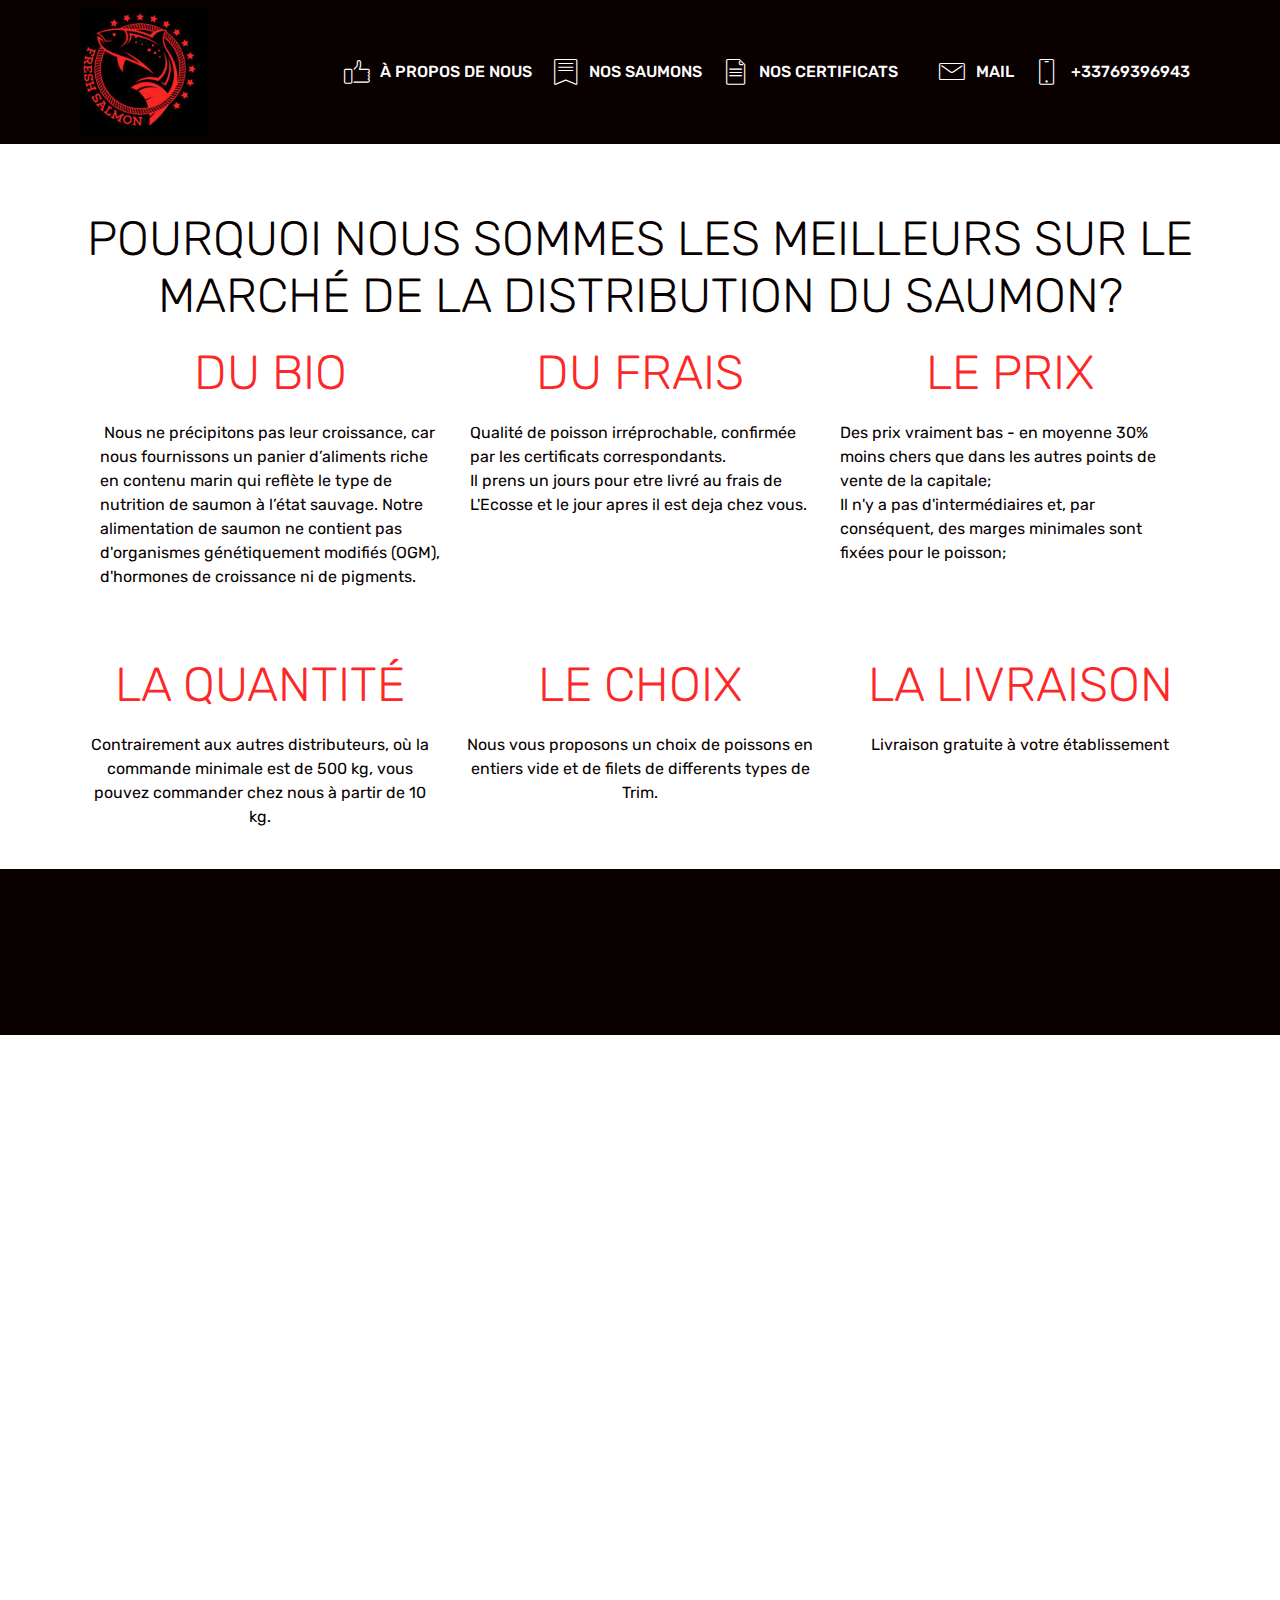
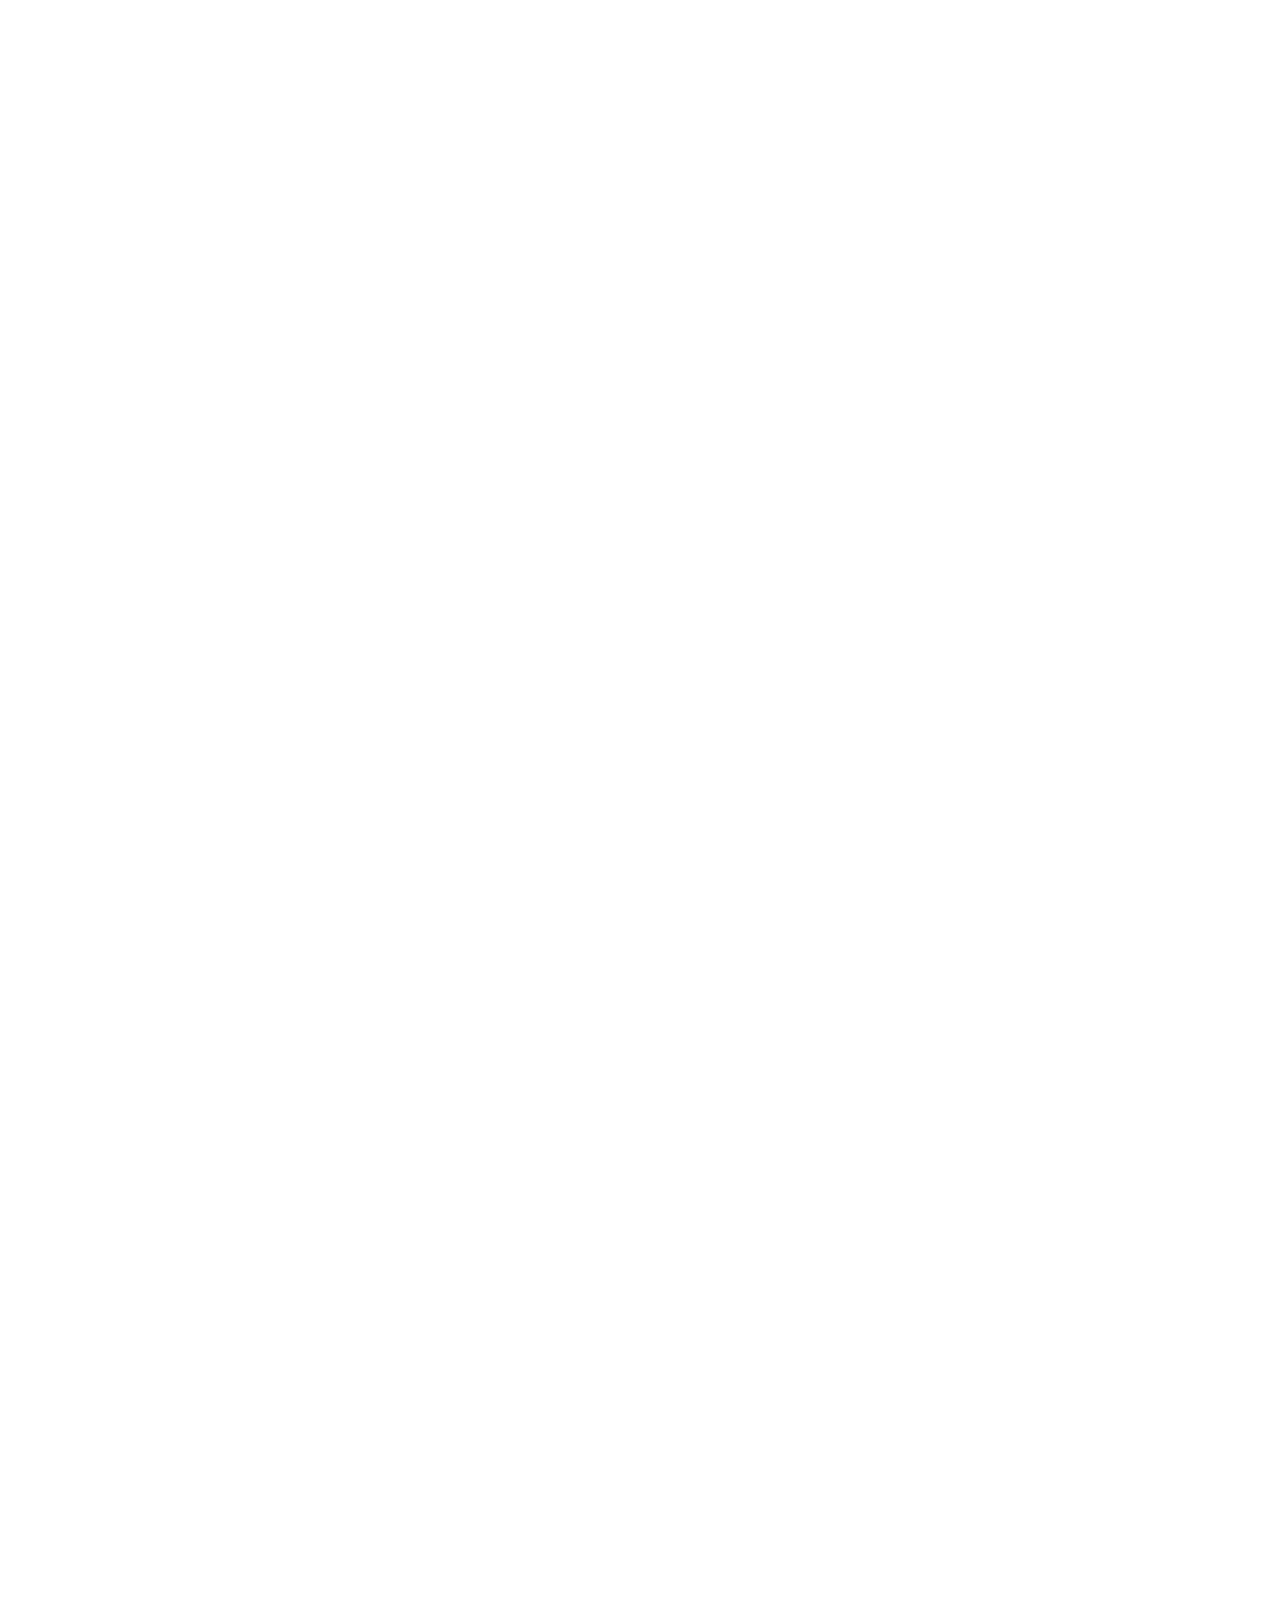
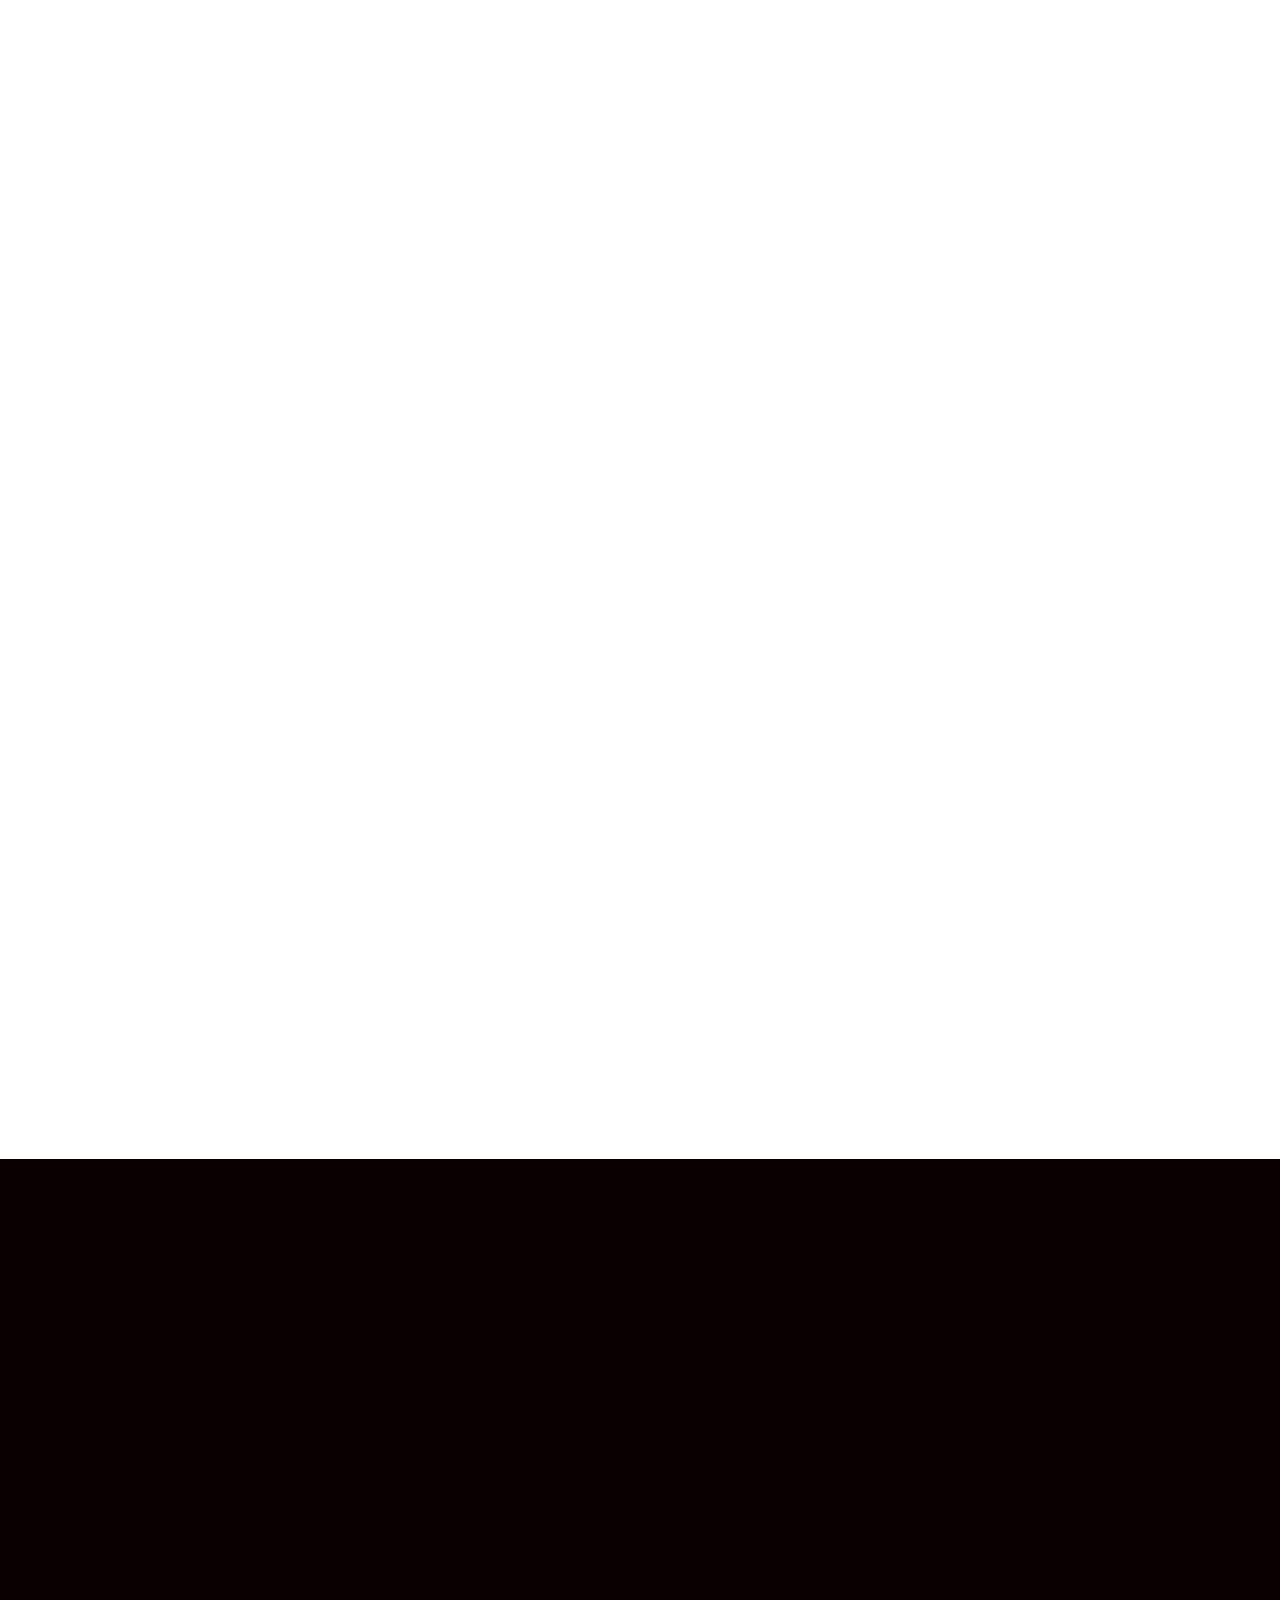
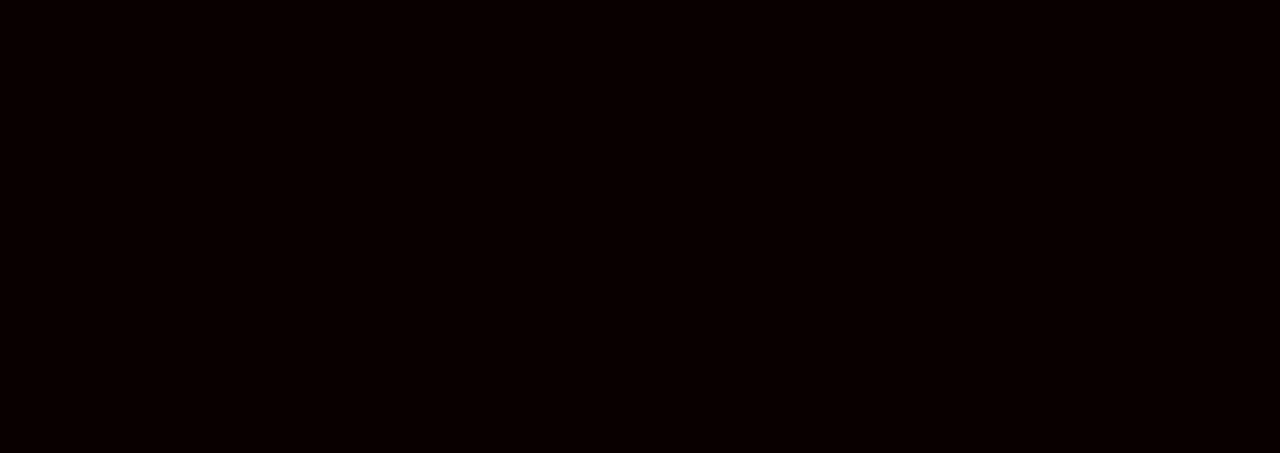
==== index.html @ 9782e03e "create github pages" ====
<!DOCTYPE html>
<html  >
<head>
  <!-- Site made with Mobirise Website Builder v4.9.7, https://mobirise.com -->
  <meta charset="UTF-8">
  <meta http-equiv="X-UA-Compatible" content="IE=edge">
  <meta name="generator" content="Mobirise v4.9.7, mobirise.com">
  <meta name="viewport" content="width=device-width, initial-scale=1, minimum-scale=1">
  <link rel="shortcut icon" href="assets/images/4-256x256.jpg" type="image/x-icon">
  <meta name="description" content="">
  
  <title>Home</title>
  <link rel="stylesheet" href="assets/web/assets/mobirise-icons/mobirise-icons.css">
  <link rel="stylesheet" href="assets/tether/tether.min.css">
  <link rel="stylesheet" href="assets/bootstrap/css/bootstrap.min.css">
  <link rel="stylesheet" href="assets/bootstrap/css/bootstrap-grid.min.css">
  <link rel="stylesheet" href="assets/bootstrap/css/bootstrap-reboot.min.css">
  <link rel="stylesheet" href="assets/dropdown/css/style.css">
  <link rel="stylesheet" href="assets/animatecss/animate.min.css">
  <link rel="stylesheet" href="assets/theme/css/style.css">
  <link rel="stylesheet" href="assets/mobirise/css/mbr-additional.css" type="text/css">
  
  
  
</head>
<body>
  <section class="menu cid-rmSr3nlml0" once="menu" id="menu1-3">

    

    <nav class="navbar navbar-expand beta-menu navbar-dropdown align-items-center navbar-fixed-top navbar-toggleable-sm">
        <button class="navbar-toggler navbar-toggler-right" type="button" data-toggle="collapse" data-target="#navbarSupportedContent" aria-controls="navbarSupportedContent" aria-expanded="false" aria-label="Toggle navigation">
            <div class="hamburger">
                <span></span>
                <span></span>
                <span></span>
                <span></span>
            </div>
        </button>
        <div class="menu-logo">
            <div class="navbar-brand">
                <span class="navbar-logo">
                    <a href="https://mobirise.co">
                         <img src="assets/images/4-256x256.jpg" alt="Mobirise" title="" style="height: 8rem;">
                    </a>
                </span>
                
            </div>
        </div>
        <div class="collapse navbar-collapse" id="navbarSupportedContent">
            <ul class="navbar-nav nav-dropdown nav-right" data-app-modern-menu="true"><li class="nav-item">
                    <a class="nav-link link text-white display-7" href="https://mobirise.co"><span class="mbri-like mbr-iconfont mbr-iconfont-btn"></span>
                        
                        À PROPOS DE NOUS</a>
                </li><li class="nav-item"><a class="nav-link link text-white display-7" href="https://mobirise.co"><span class="mbri-bookmark mbr-iconfont mbr-iconfont-btn"></span>
                        
                        NOS SAUMONS     </a></li><li class="nav-item"><a class="nav-link link text-white display-7" href="https://mobirise.co"><span class="mbri-file mbr-iconfont mbr-iconfont-btn"></span>
                        
                        NOS CERTIFICATS</a></li>
                <li class="nav-item">
                    <a class="nav-link link text-white display-7" href="https://mobirise.co">
                        </a>
                </li><li class="nav-item dropdown"><a class="nav-link link text-white display-7" href="https://mobirise.co" aria-expanded="false"><span class="mbri-letter mbr-iconfont mbr-iconfont-btn"></span>MAIL</a></li><li class="nav-item"><a class="nav-link link text-white display-7" href="tel:+33769396943" aria-expanded="false"><span class="mbri-mobile mbr-iconfont mbr-iconfont-btn"></span>+33769396943</a></li></ul>
            
        </div>
    </nav>
</section>

<section class="engine"><a href="https://mobirise.info/t">free amp template</a></section><section class="counters6 counters cid-rmSHMWXHTw" id="counters6-5">

    

    

    <div class="container pt-4 mt-2">
        <h2 class="mbr-section-title pb-3 align-center mbr-fonts-style display-2"><br>POURQUOI NOUS SOMMES LES MEILLEURS SUR LE MARCHÉ DE LA DISTRIBUTION DU SAUMON?</h2>
        
        <div>
                <div class="cards-container">
                    <div class="card col-12 col-md-6 col-lg-4 pb-md-4">
                        <div class="panel-item align-center">
                            <div class="card-img pb-3">
                                <h3 class="img-text mbr-fonts-style display-2">DU BIO</h3>
                            </div>
                            <div class="card-text">
                                
                                <p class="mbr-content-text mbr-fonts-style display-7">&nbsp;Nous ne précipitons pas leur croissance, car nous fournissons un panier d’aliments riche en contenu marin qui reflète le type de nutrition de saumon à l’état sauvage. Notre alimentation de saumon ne contient pas d'organismes génétiquement modifiés (OGM), d'hormones de croissance ni de pigments.</p>
                            </div>
                        </div>
                    </div>
                    <div class="card col-12 col-md-6 col-lg-4 pb-md-4">
                        <div class="panel-item align-center">
                            <div class="card-img pb-3">
                                <h3 class="img-text mbr-fonts-style display-2">DU FRAIS</h3>
                            </div>
                            <div class="card-text">
                                
                                <p class="mbr-content-text mbr-fonts-style display-7">Qualité de poisson irréprochable, confirmée par les certificats correspondants.
<br>Il prens un jours pour etre livré au frais de L'Ecosse et le jour apres il est deja chez vous.</p><p></p><p></p>
                            </div>
                        </div>
                    </div>
                    <div class="card col-12 col-md-6 col-lg-4 last-child">
                        <div class="panel-item align-center">
                            <div class="card-img pb-3">
                                <h3 class="img-text mbr-fonts-style display-2">LE PRIX</h3>
                            </div>
                            <div class="card-text">
                                
                                <p class="mbr-content-text mbr-fonts-style display-7">Des prix vraiment bas - en moyenne 30% moins chers que dans les autres points de vente de la capitale;
<br>Il n'y a pas d'intermédiaires et, par conséquent, des marges minimales sont fixées pour le poisson;</p>
                            </div>
                        </div>
                    </div>
                    
                </div>
            </div>
    </div>
</section>

<section class="counters6 counters cid-rmSIbu7mN0" id="counters6-6">

    

    

    <div class="container pt-4 mt-2">
        
        
        <div class="row justify-content-center">
                <div class="cards-container">
                    <div class="card col-12 col-md-6 col-lg-4 pb-md-4">
                        <div class="panel-item align-center">
                            <div class="card-img pb-3">
                                <h3 class="img-text mbr-fonts-style display-2">LA QUANTITÉ</h3>
                            </div>
                            <div class="card-text">
                                
                                <p class="mbr-content-text mbr-fonts-style display-7">Contrairement aux autres distributeurs, où la commande minimale est de 500 kg, vous pouvez commander chez nous à partir de 10 kg.</p>
                            </div>
                        </div>
                    </div>
                    <div class="card col-12 col-md-6 col-lg-4 pb-md-4">
                        <div class="panel-item align-center">
                            <div class="card-img pb-3">
                                <h3 class="img-text mbr-fonts-style display-2">LE CHOIX</h3>
                            </div>
                            <div class="card-text">
                                
                                <p class="mbr-content-text mbr-fonts-style display-7">Nous vous proposons un choix de poissons en entiers vide et de filets de differents types de Trim.
                                </p>
                            </div>
                        </div>
                    </div>
                    <div class="card col-12 col-md-6 col-lg-4 last-child">
                        <div class="panel-item align-center">
                            <div class="card-img pb-3">
                                <h3 class="img-text mbr-fonts-style display-2">LA LIVRAISON</h3>
                            </div>
                            <div class="card-text">
                                
                                <p class="mbr-content-text mbr-fonts-style display-7">Livraison gratuite à votre établissement</p>
                            </div>
                        </div>
                    </div>
                    
                </div>
            </div>
    </div>
</section>

<section class="header1 cid-rmT3C2KRz1" id="header16-d">

    

    

    <div class="container">
        <div class="row justify-content-md-center">
            <div class="col-md-10 align-center">
                <h1 class="mbr-section-title mbr-bold pb-3 mbr-fonts-style display-1"><p>NOS SAUMONS&nbsp;&nbsp;&nbsp;&nbsp;&nbsp;</p></h1>
                
                
                
            </div>
        </div>
    </div>

</section>

<section class="features11 cid-rmT9cP4HX6" id="features11-e">

    

    

    <div class="container">   
        <div class="col-md-12">
            <div class="media-container-row">
                <div class="mbr-figure m-auto" style="width: 55%;">
                    <img src="assets/images/gilltag-800x489.jpg" alt="Mobirise" title="">
                </div>
                <div class=" align-left aside-content">
                    
                    <div class="mbr-section-text">
                        <p class="mbr-text mb-5 pt-3 mbr-light mbr-fonts-style display-2">LABEL ROUGE&nbsp;</p>
                    </div>

                    <div class="block-content">
                        <div class="card p-3 pr-3">
                            <div class="media">
                                     
                                <div class="media-body">
                                    <h4 class="card-title mbr-fonts-style display-5"><p>La fiche technique</p></h4>
                                </div>
                            </div>                

                            <div class="card-box">
                                <p class="block-text mbr-fonts-style display-7"></p><p>Approbation officielle de qualité supérieure par le gouvernement français.<br>-<br>Alimentation composée à 50 % d’espèces marines
<br>-<br>Faible densité d'empoissonnement dans les enclos (1,5 % de poissons pour 98,5 % d’eau)<br>- &nbsp;<br>Traçabilité totale du saumon pendant tout le processus de production et jusqu’au point de vente, pour une origine garantie et un respect total des rigoureux critères de production
<br>-<br>Fraîcheur garantie par une 'date limite de consommation de 10 jours après la pêche
<br>-<br>Saumons élevés selon les codes de bonne pratique, dans le respect du bien-être des poissons et de l’environnement et dans une démarche de développement durable
<br>-<br>Origine Écossaise Garantie<br></p><p></p>
                            </div>
                        </div>

                        <div class="card p-3 pr-3">
                            <div class="media">
                                     
                                <div class="media-body">
                                    <h4 class="card-title mbr-fonts-style display-7">Le prix poisson entier: <strong>13 €/ kg&nbsp;</strong></h4>
                                </div>
                            </div>                

                            <div class="card-box">
                                <p class="block-text mbr-fonts-style display-7"><strong><br></strong><br></p>
                            </div>
                        </div>
                    </div>
                </div>
            </div>
        </div> 
    </div>          
</section>

<section class="features2 cid-rmTDYjGmW2" id="features2-o">

    

    
    
    <div class="container">
        <div class="media-container-row">
            <div class="card p-3 col-12 col-md-6 col-lg-4">
                <div class="card-wrapper">
                    <div class="card-img">
                        <img src="assets/images/1-403x449.jpg" alt="Mobirise" title="">
                    </div>
                    <div class="card-box">
                        
                        <p class="mbr-text mbr-fonts-style display-7">- Arrête dorsale enlevée
<br>- Arrêtes ventrales enlevées 
<br>- Nageoire dorsale enlevée 
<br>- Arrête du col enlevée 
<br>- Graisse ventrale partiellement enlevée 
<br>- "Pinbones" enlevés
<br>
<br>Prix: <strong>17,6&nbsp;€&nbsp;/ kg 
</strong><br>
<br></p>
                    </div>
                </div>
            </div>

            <div class="card p-3 col-12 col-md-6 col-lg-4">
                <div class="card-wrapper">
                    <div class="card-img">
                        <img src="assets/images/2-420x449.jpg" alt="Mobirise" title="">
                    </div>
                    <div class="card-box ">
                        
                        <p class="mbr-text mbr-fonts-style display-7">- Arrête dorsale enlevée
<br>- Arrêtes ventrales enlevées 
<br>- Nageoire dorsale enlevée 
<br>- Arrête du col enlevée 
<br>- Graisse ventrale partiellement enlevée 
<br>- "Pinbones" enlevés 
<br>- Cartillage codal enlevé 
<br>- Péritoine enlevé
<br>
<br>Prix: <strong>18,0&nbsp;€&nbsp;/ kg&nbsp;</strong></p>
                    </div>
                </div>
            </div>

            <div class="card p-3 col-12 col-md-6 col-lg-4">
                <div class="card-wrapper">
                    <div class="card-img">
                        <img src="assets/images/3-416x449.jpg" alt="Mobirise" title="">
                    </div>
                    <div class="card-box">
                        
                        <p class="mbr-text mbr-fonts-style display-7">- Arrête dorsale enlevée
<br>- Arrêtes ventrales enlevées 
<br>- Nageoire dorsale enlevée 
<br>- Arrête du col enlevée 
<br>- Graisse ventrale partiellement enlevée 
<br>- "Pinbones" enlevés 
<br>- Cartillage codal enlevé 
<br>- Péritoine enlevé 
<br>- Peau enlevée
<br>
<br>Prix:&nbsp;<strong>18,9&nbsp;€&nbsp;/ kg</strong></p>
                    </div>
                </div>
            </div>

            
        </div>
    </div>
</section>

<section class="features11 cid-rmT3vTsWIP" id="features11-c">

    

    

    <div class="container">   
        <div class="col-md-12">
            <div class="media-container-row">
                <div class="mbr-figure m-auto" style="width: 50%;">
                    <img src="assets/images/superior-400x400.jpg" alt="Mobirise" title="">
                </div>
                <div class=" align-left aside-content">
                    
                    <div class="mbr-section-text">
                        <p class="mbr-text mb-5 pt-3 mbr-light mbr-fonts-style display-2">
                        SUPERIOR</p>
                    </div>

                    <div class="block-content">
                        <div class="card p-3 pr-3">
                            <div class="media">
                                     
                                <div class="media-body">
                                    <h4 class="card-title mbr-fonts-style display-7">La fiche technique</h4>
                                </div>
                            </div>                

                            <div class="card-box">
                                <p class="block-text mbr-fonts-style display-7">Nos saumons de qualité supérieure sont sélectionnés à la main et notre processus unique de filetage des os de broche de pré-rigidité est rapide, efficace et à température contrôlée.<br>-<br>La tête vidée
<br>-<br>1kg à 9kg +<br>- &nbsp;<br>Elevé sous le code
<br>de bonne pratique écossaise
<br>Pisciculture et
<br>Global G.A.P.<br>- &nbsp;<br>Saumon d'élevage écossais
<br>garanti par le Régime&nbsp;européenne
<br>&nbsp;IGP&nbsp;(Indication Géographique Protégée)</p>
                            </div>
                        </div>

                        <div class="card p-3 pr-3">
                            <div class="media">
                                     
                                <div class="media-body">
                                    <h4 class="card-title mbr-fonts-style display-7">Le prix poisson entier: <strong>11,8 € /kg&nbsp;</strong></h4>
                                </div>
                            </div>                

                            <div class="card-box">
                                <p class="block-text mbr-fonts-style display-7"></p>
                            </div>
                        </div>
                    </div>
                </div>
            </div>
        </div> 
    </div>          
</section>

<section class="features2 cid-rmTMjld1GO" id="features2-p">

    

    
    
    <div class="container">
        <div class="media-container-row">
            <div class="card p-3 col-12 col-md-6 col-lg-4">
                <div class="card-wrapper">
                    <div class="card-img">
                        <img src="assets/images/1-403x449.jpg" alt="Mobirise" title="">
                    </div>
                    <div class="card-box">
                        
                        <p class="mbr-text mbr-fonts-style display-7">- Arrête dorsale enlevée
<br>- Arrêtes ventrales enlevées 
<br>- Nageoire dorsale enlevée 
<br>- Arrête du col enlevée 
<br>- Graisse ventrale partiellement enlevée 
<br>- "Pinbones" enlevés
<br>
<br>Prix: <strong>17,6&nbsp;€&nbsp;/ kg 
</strong><br>
<br></p>
                    </div>
                </div>
            </div>

            <div class="card p-3 col-12 col-md-6 col-lg-4">
                <div class="card-wrapper">
                    <div class="card-img">
                        <img src="assets/images/2-420x449.jpg" alt="Mobirise" title="">
                    </div>
                    <div class="card-box ">
                        
                        <p class="mbr-text mbr-fonts-style display-7">- Arrête dorsale enlevée
<br>- Arrêtes ventrales enlevées 
<br>- Nageoire dorsale enlevée 
<br>- Arrête du col enlevée 
<br>- Graisse ventrale partiellement enlevée 
<br>- "Pinbones" enlevés 
<br>- Cartillage codal enlevé 
<br>- Péritoine enlevé
<br>
<br>Prix: <strong>18,0&nbsp;€&nbsp;/ kg&nbsp;</strong></p>
                    </div>
                </div>
            </div>

            <div class="card p-3 col-12 col-md-6 col-lg-4">
                <div class="card-wrapper">
                    <div class="card-img">
                        <img src="assets/images/3-416x449.jpg" alt="Mobirise" title="">
                    </div>
                    <div class="card-box">
                        
                        <p class="mbr-text mbr-fonts-style display-7">- Arrête dorsale enlevée
<br>- Arrêtes ventrales enlevées 
<br>- Nageoire dorsale enlevée 
<br>- Arrête du col enlevée 
<br>- Graisse ventrale partiellement enlevée 
<br>- "Pinbones" enlevés 
<br>- Cartillage codal enlevé 
<br>- Péritoine enlevé 
<br>- Peau enlevée
<br>
<br>Prix:&nbsp;<strong>18,9&nbsp;€&nbsp;/ kg</strong></p>
                    </div>
                </div>
            </div>

            
        </div>
    </div>
</section>

<section class="header7 cid-rn5eoL6NrE" id="header7-t">

    

    

    <div class="container">
        <div class="media-container-row">

            <div class="media-content align-right">
                <h1 class="mbr-section-title mbr-white pb-3 mbr-fonts-style display-2"><strong>À PROPOS DE NOUS</strong></h1>
                <div class="mbr-section-text mbr-white pb-3">
                    <p class="mbr-text mbr-fonts-style display-5">
                        Nous avons la chance de vivre et de travailler en Écosse, où les eaux douces et les lacs de mer glaciaires offrent des conditions idéales pour nourrir des fruits de mer sains, nutritifs et délicieux. Le succès de notre entreprise dépend de notre environnement vierge, ce qui explique pourquoi la durabilité est au cœur de toutes nos activités.
                    </p>
                </div>
                
            </div>

            <div class="mbr-figure" style="width: 100%;"><iframe class="mbr-embedded-video" src="https://www.youtube.com/embed/4jEqi4P-Bos?rel=0&amp;amp;showinfo=0&amp;autoplay=0&amp;loop=0" width="1280" height="720" frameborder="0" allowfullscreen></iframe></div>

        </div>
    </div>
</section>

<section class="mbr-section contacts2 cid-rn5eED6j0d" id="contacts2-u">
    <!---->
    
    <!---->
    <!--Overlay-->
    
    <!--Container-->
    <div class="container">
        <div class="row">
            <!--Titles-->
            <div class="title col-12">
                <h2 class="align-left mbr-fonts-style display-1">
                    NOS CONTACTS</h2>
                
            </div>
            <div class="col-12">
                <div class="row justify-content-center">
                    
                    <div class="col-12 col-md-4">
                        <div class="b b-phone">
                            <h5 class="align-left mbr-fonts-style m-0 display-2">
                                Phone:
                            </h5>
                            <p class="mbr-text align-left mbr-fonts-style display-5">
                                +1 (0) 000 0000 001
                            </p>
                        </div>
                    </div>
                    <div class="col-12 col-md-4">
                        <div class="b b-mail">
                            <h5 class="align-left mbr-fonts-style m-0 display-2">
                                E-mail:
                            </h5>
                            <p class="mbr-text align-left mbr-fonts-style display-5">
                                youremail@mail.com
                            </p>
                        </div>
                    </div>
                </div>
            </div>
        </div>
    </div>
</section>


  <script src="assets/web/assets/jquery/jquery.min.js"></script>
  <script src="assets/popper/popper.min.js"></script>
  <script src="assets/tether/tether.min.js"></script>
  <script src="assets/bootstrap/js/bootstrap.min.js"></script>
  <script src="assets/dropdown/js/script.min.js"></script>
  <script src="assets/touchswipe/jquery.touch-swipe.min.js"></script>
  <script src="assets/viewportchecker/jquery.viewportchecker.js"></script>
  <script src="assets/smoothscroll/smooth-scroll.js"></script>
  <script src="assets/theme/js/script.js"></script>
  
  
 <div id="scrollToTop" class="scrollToTop mbr-arrow-up"><a style="text-align: center;"><i class="mbr-arrow-up-icon mbr-arrow-up-icon-cm cm-icon cm-icon-smallarrow-up"></i></a></div>
    <input name="animation" type="hidden">
  </body>
</html>
---- assets/web/assets/mobirise-icons/mobirise-icons.css ----
@font-face {
  font-family: 'MobiriseIcons';
  src:  url('mobirise-icons.eot?spat4u');
  src:  url('mobirise-icons.eot?spat4u#iefix') format('embedded-opentype'),
    url('mobirise-icons.ttf?spat4u') format('truetype'),
    url('mobirise-icons.woff?spat4u') format('woff'),
    url('mobirise-icons.svg?spat4u#MobiriseIcons') format('svg');
  font-weight: normal;
  font-style: normal;
}

[class^="mbri-"], [class*=" mbri-"] {
  /* use !important to prevent issues with browser extensions that change fonts */
  font-family: MobiriseIcons !important;
  speak: none;
  font-style: normal;
  font-weight: normal;
  font-variant: normal;
  text-transform: none;
  line-height: 1;

  /* Better Font Rendering =========== */
  -webkit-font-smoothing: antialiased;
  -moz-osx-font-smoothing: grayscale;
}

.mbri-add-submenu:before {
  content: "\e900";
}
.mbri-alert:before {
  content: "\e901";
}
.mbri-align-center:before {
  content: "\e902";
}
.mbri-align-justify:before {
  content: "\e903";
}
.mbri-align-left:before {
  content: "\e904";
}
.mbri-align-right:before {
  content: "\e905";
}
.mbri-android:before {
  content: "\e906";
}
.mbri-apple:before {
  content: "\e907";
}
.mbri-arrow-down:before {
  content: "\e908";
}
.mbri-arrow-next:before {
  content: "\e909";
}
.mbri-arrow-prev:before {
  content: "\e90a";
}
.mbri-arrow-up:before {
  content: "\e90b";
}
.mbri-bold:before {
  content: "\e90c";
}
.mbri-bookmark:before {
  content: "\e90d";
}
.mbri-bootstrap:before {
  content: "\e90e";
}
.mbri-briefcase:before {
  content: "\e90f";
}
.mbri-browse:before {
  content: "\e910";
}
.mbri-bulleted-list:before {
  content: "\e911";
}
.mbri-calendar:before {
  content: "\e912";
}
.mbri-camera:before {
  content: "\e913";
}
.mbri-cart-add:before {
  content: "\e914";
}
.mbri-cart-full:before {
  content: "\e915";
}
.mbri-cash:before {
  content: "\e916";
}
.mbri-change-style:before {
  content: "\e917";
}
.mbri-chat:before {
  content: "\e918";
}
.mbri-clock:before {
  content: "\e919";
}
.mbri-close:before {
  content: "\e91a";
}
.mbri-cloud:before {
  content: "\e91b";
}
.mbri-code:before {
  content: "\e91c";
}
.mbri-contact-form:before {
  content: "\e91d";
}
.mbri-credit-card:before {
  content: "\e91e";
}
.mbri-cursor-click:before {
  content: "\e91f";
}
.mbri-cust-feedback:before {
  content: "\e920";
}
.mbri-database:before {
  content: "\e921";
}
.mbri-delivery:before {
  content: "\e922";
}
.mbri-desktop:before {
  content: "\e923";
}
.mbri-devices:before {
  content: "\e924";
}
.mbri-down:before {
  content: "\e925";
}
.mbri-download:before {
  content: "\e989";
}
.mbri-drag-n-drop:before {
  content: "\e927";
}
.mbri-drag-n-drop2:before {
  content: "\e928";
}
.mbri-edit:before {
  content: "\e929";
}
.mbri-edit2:before {
  content: "\e92a";
}
.mbri-error:before {
  content: "\e92b";
}
.mbri-extension:before {
  content: "\e92c";
}
.mbri-features:before {
  content: "\e92d";
}
.mbri-file:before {
  content: "\e92e";
}
.mbri-flag:before {
  content: "\e92f";
}
.mbri-folder:before {
  content: "\e930";
}
.mbri-gift:before {
  content: "\e931";
}
.mbri-github:before {
  content: "\e932";
}
.mbri-globe:before {
  content: "\e933";
}
.mbri-globe-2:before {
  content: "\e934";
}
.mbri-growing-chart:before {
  content: "\e935";
}
.mbri-hearth:before {
  content: "\e936";
}
.mbri-help:before {
  content: "\e937";
}
.mbri-home:before {
  content: "\e938";
}
.mbri-hot-cup:before {
  content: "\e939";
}
.mbri-idea:before {
  content: "\e93a";
}
.mbri-image-gallery:before {
  content: "\e93b";
}
.mbri-image-slider:before {
  content: "\e93c";
}
.mbri-info:before {
  content: "\e93d";
}
.mbri-italic:before {
  content: "\e93e";
}
.mbri-key:before {
  content: "\e93f";
}
.mbri-laptop:before {
  content: "\e940";
}
.mbri-layers:before {
  content: "\e941";
}
.mbri-left-right:before {
  content: "\e942";
}
.mbri-left:before {
  content: "\e943";
}
.mbri-letter:before {
  content: "\e944";
}
.mbri-like:before {
  content: "\e945";
}
.mbri-link:before {
  content: "\e946";
}
.mbri-lock:before {
  content: "\e947";
}
.mbri-login:before {
  content: "\e948";
}
.mbri-logout:before {
  content: "\e949";
}
.mbri-magic-stick:before {
  content: "\e94a";
}
.mbri-map-pin:before {
  content: "\e94b";
}
.mbri-menu:before {
  content: "\e94c";
}
.mbri-mobile:before {
  content: "\e94d";
}
.mbri-mobile2:before {
  content: "\e94e";
}
.mbri-mobirise:before {
  content: "\e94f";
}
.mbri-more-horizontal:before {
  content: "\e950";
}
.mbri-more-vertical:before {
  content: "\e951";
}
.mbri-music:before {
  content: "\e952";
}
.mbri-new-file:before {
  content: "\e953";
}
.mbri-numbered-list:before {
  content: "\e954";
}
.mbri-opened-folder:before {
  content: "\e955";
}
.mbri-pages:before {
  content: "\e956";
}
.mbri-paper-plane:before {
  content: "\e957";
}
.mbri-paperclip:before {
  content: "\e958";
}
.mbri-photo:before {
  content: "\e959";
}
.mbri-photos:before {
  content: "\e95a";
}
.mbri-pin:before {
  content: "\e95b";
}
.mbri-play:before {
  content: "\e95c";
}
.mbri-plus:before {
  content: "\e95d";
}
.mbri-preview:before {
  content: "\e95e";
}
.mbri-print:before {
  content: "\e95f";
}
.mbri-protect:before {
  content: "\e960";
}
.mbri-question:before {
  content: "\e961";
}
.mbri-quote-left:before {
  content: "\e962";
}
.mbri-quote-right:before {
  content: "\e963";
}
.mbri-refresh:before {
  content: "\e964";
}
.mbri-responsive:before {
  content: "\e965";
}
.mbri-right:before {
  content: "\e966";
}
.mbri-rocket:before {
  content: "\e967";
}
.mbri-sad-face:before {
  content: "\e968";
}
.mbri-sale:before {
  content: "\e969";
}
.mbri-save:before {
  content: "\e96a";
}
.mbri-search:before {
  content: "\e96b";
}
.mbri-setting:before {
  content: "\e96c";
}
.mbri-setting2:before {
  content: "\e96d";
}
.mbri-setting3:before {
  content: "\e96e";
}
.mbri-share:before {
  content: "\e96f";
}
.mbri-shopping-bag:before {
  content: "\e970";
}
.mbri-shopping-basket:before {
  content: "\e971";
}
.mbri-shopping-cart:before {
  content: "\e972";
}
.mbri-sites:before {
  content: "\e973";
}
.mbri-smile-face:before {
  content: "\e974";
}
.mbri-speed:before {
  content: "\e975";
}
.mbri-star:before {
  content: "\e976";
}
.mbri-success:before {
  content: "\e977";
}
.mbri-sun:before {
  content: "\e978";
}
.mbri-sun2:before {
  content: "\e979";
}
.mbri-tablet:before {
  content: "\e97a";
}
.mbri-tablet-vertical:before {
  content: "\e97b";
}
.mbri-target:before {
  content: "\e97c";
}
.mbri-timer:before {
  content: "\e97d";
}
.mbri-to-ftp:before {
  content: "\e97e";
}
.mbri-to-local-drive:before {
  content: "\e97f";
}
.mbri-touch-swipe:before {
  content: "\e980";
}
.mbri-touch:before {
  content: "\e981";
}
.mbri-trash:before {
  content: "\e982";
}
.mbri-underline:before {
  content: "\e983";
}
.mbri-unlink:before {
  content: "\e984";
}
.mbri-unlock:before {
  content: "\e985";
}
.mbri-up-down:before {
  content: "\e986";
}
.mbri-up:before {
  content: "\e987";
}
.mbri-update:before {
  content: "\e988";
}
.mbri-upload:before {
 content: "\e926"; 
}
.mbri-user:before {
  content: "\e98a";
}
.mbri-user2:before {
  content: "\e98b";
}
.mbri-users:before {
  content: "\e98c";
}
.mbri-video:before {
  content: "\e98d";
}
.mbri-video-play:before {
  content: "\e98e";
}
.mbri-watch:before {
  content: "\e98f";
}
.mbri-website-theme:before {
  content: "\e990";
}
.mbri-wifi:before {
  content: "\e991";
}
.mbri-windows:before {
  content: "\e992";
}
.mbri-zoom-out:before {
  content: "\e993";
}
.mbri-redo:before {
  content: "\e994";
}
.mbri-undo:before {
  content: "\e995";
}
---- assets/dropdown/css/style.css ----
.navbar-dropdown {
  left: 0;
  padding: 0;
  position: absolute;
  right: 0;
  top: 0;
  transition: all 0.45s ease;
  z-index: 1030;
  background: #282828; }
  .navbar-dropdown .navbar-logo {
    margin-right: 0.8rem;
    transition: margin 0.3s ease-in-out;
    vertical-align: middle; }
    .navbar-dropdown .navbar-logo img {
      height: 3.125rem;
      transition: all 0.3s ease-in-out; }
    .navbar-dropdown .navbar-logo.mbr-iconfont {
      font-size: 3.125rem;
      line-height: 3.125rem; }
  .navbar-dropdown .navbar-caption {
    font-weight: 700;
    white-space: normal;
    vertical-align: -4px;
    line-height: 3.125rem !important; }
    .navbar-dropdown .navbar-caption, .navbar-dropdown .navbar-caption:hover {
      color: inherit;
      text-decoration: none; }
  .navbar-dropdown .mbr-iconfont + .navbar-caption {
    vertical-align: -1px; }
  .navbar-dropdown.navbar-fixed-top {
    position: fixed; }
  .navbar-dropdown .navbar-brand span {
    vertical-align: -4px; }
  .navbar-dropdown.bg-color.transparent {
    background: none; }
  .navbar-dropdown.navbar-short .navbar-brand {
    padding: 0.625rem 0; }
    .navbar-dropdown.navbar-short .navbar-brand span {
      vertical-align: -1px; }
  .navbar-dropdown.navbar-short .navbar-caption {
    line-height: 2.375rem !important;
    vertical-align: -2px; }
  .navbar-dropdown.navbar-short .navbar-logo {
    margin-right: 0.5rem; }
    .navbar-dropdown.navbar-short .navbar-logo img {
      height: 2.375rem; }
    .navbar-dropdown.navbar-short .navbar-logo.mbr-iconfont {
      font-size: 2.375rem;
      line-height: 2.375rem; }
  .navbar-dropdown.navbar-short .mbr-table-cell {
    height: 3.625rem; }
  .navbar-dropdown .navbar-close {
    left: 0.6875rem;
    position: fixed;
    top: 0.75rem;
    z-index: 1000; }
  .navbar-dropdown .hamburger-icon {
    content: "";
    display: inline-block;
    vertical-align: middle;
    width: 16px;
    -webkit-box-shadow: 0 -6px 0 1px #282828,0 0 0 1px #282828,0 6px 0 1px #282828;
    -moz-box-shadow: 0 -6px 0 1px #282828,0 0 0 1px #282828,0 6px 0 1px #282828;
    box-shadow: 0 -6px 0 1px #282828,0 0 0 1px #282828,0 6px 0 1px #282828; }

.dropdown-menu .dropdown-toggle[data-toggle="dropdown-submenu"]::after {
  border-bottom: 0.35em solid transparent;
  border-left: 0.35em solid;
  border-right: 0;
  border-top: 0.35em solid transparent;
  margin-left: 0.3rem; }

.dropdown-menu .dropdown-item:focus {
  outline: 0; }

.nav-dropdown {
  font-size: 0.75rem;
  font-weight: 500;
  height: auto !important; }
  .nav-dropdown .nav-btn {
    padding-left: 1rem; }
  .nav-dropdown .link {
    margin: .667em 1.667em;
    font-weight: 500;
    padding: 0;
    transition: color .2s ease-in-out; }
    .nav-dropdown .link.dropdown-toggle {
      margin-right: 2.583em; }
      .nav-dropdown .link.dropdown-toggle::after {
        margin-left: .25rem;
        border-top: 0.35em solid;
        border-right: 0.35em solid transparent;
        border-left: 0.35em solid transparent;
        border-bottom: 0; }
      .nav-dropdown .link.dropdown-toggle[aria-expanded="true"] {
        margin: 0;
        padding: 0.667em 3.263em  0.667em 1.667em; }
  .nav-dropdown .link::after,
  .nav-dropdown .dropdown-item::after {
    color: inherit; }
  .nav-dropdown .btn {
    font-size: 0.75rem;
    font-weight: 700;
    letter-spacing: 0;
    margin-bottom: 0;
    padding-left: 1.25rem;
    padding-right: 1.25rem; }
  .nav-dropdown .dropdown-menu {
    border-radius: 0;
    border: 0;
    left: 0;
    margin: 0;
    padding-bottom: 1.25rem;
    padding-top: 1.25rem;
    position: relative; }
  .nav-dropdown .dropdown-submenu {
    margin-left: 0.125rem;
    top: 0; }
  .nav-dropdown .dropdown-item {
    font-weight: 500;
    line-height: 2;
    padding: 0.3846em 4.615em 0.3846em 1.5385em;
    position: relative;
    transition: color .2s ease-in-out, background-color .2s ease-in-out; }
    .nav-dropdown .dropdown-item::after {
      margin-top: -0.3077em;
      position: absolute;
      right: 1.1538em;
      top: 50%; }
    .nav-dropdown .dropdown-item:focus, .nav-dropdown .dropdown-item:hover {
      background: none; }

@media (max-width: 767px) {
  .nav-dropdown.navbar-toggleable-sm {
    bottom: 0;
    display: none;
    left: 0;
    overflow-x: hidden;
    position: fixed;
    top: 0;
    transform: translateX(-100%);
    -ms-transform: translateX(-100%);
    -webkit-transform: translateX(-100%);
    width: 18.75rem;
    z-index: 999; } }
.nav-dropdown.navbar-toggleable-xl {
  bottom: 0;
  display: none;
  left: 0;
  overflow-x: hidden;
  position: fixed;
  top: 0;
  transform: translateX(-100%);
  -ms-transform: translateX(-100%);
  -webkit-transform: translateX(-100%);
  width: 18.75rem;
  z-index: 999; }

.nav-dropdown-sm {
  display: block !important;
  overflow-x: hidden;
  overflow: auto;
  padding-top: 3.875rem; }
  .nav-dropdown-sm::after {
    content: "";
    display: block;
    height: 3rem;
    width: 100%; }
  .nav-dropdown-sm.collapse.in ~ .navbar-close {
    display: block !important; }
  .nav-dropdown-sm.collapsing, .nav-dropdown-sm.collapse.in {
    transform: translateX(0);
    -ms-transform: translateX(0);
    -webkit-transform: translateX(0);
    transition: all 0.25s ease-out;
    -webkit-transition: all 0.25s ease-out;
    background: #282828; }
  .nav-dropdown-sm.collapsing[aria-expanded="false"] {
    transform: translateX(-100%);
    -ms-transform: translateX(-100%);
    -webkit-transform: translateX(-100%); }
  .nav-dropdown-sm .nav-item {
    display: block;
    margin-left: 0 !important;
    padding-left: 0; }
  .nav-dropdown-sm .link,
  .nav-dropdown-sm .dropdown-item {
    border-top: 1px dotted rgba(255, 255, 255, 0.1);
    font-size: 0.8125rem;
    line-height: 1.6;
    margin: 0 !important;
    padding: 0.875rem 2.4rem 0.875rem 1.5625rem !important;
    position: relative;
    white-space: normal; }
    .nav-dropdown-sm .link:focus, .nav-dropdown-sm .link:hover,
    .nav-dropdown-sm .dropdown-item:focus,
    .nav-dropdown-sm .dropdown-item:hover {
      background: rgba(0, 0, 0, 0.2) !important;
      color: #c0a375; }
  .nav-dropdown-sm .nav-btn {
    position: relative;
    padding: 1.5625rem 1.5625rem 0 1.5625rem; }
    .nav-dropdown-sm .nav-btn::before {
      border-top: 1px dotted rgba(255, 255, 255, 0.1);
      content: "";
      left: 0;
      position: absolute;
      top: 0;
      width: 100%; }
    .nav-dropdown-sm .nav-btn + .nav-btn {
      padding-top: 0.625rem; }
      .nav-dropdown-sm .nav-btn + .nav-btn::before {
        display: none; }
  .nav-dropdown-sm .btn {
    padding: 0.625rem 0; }
  .nav-dropdown-sm .dropdown-toggle[data-toggle="dropdown-submenu"]::after {
    margin-left: .25rem;
    border-top: 0.35em solid;
    border-right: 0.35em solid transparent;
    border-left: 0.35em solid transparent;
    border-bottom: 0; }
  .nav-dropdown-sm .dropdown-toggle[data-toggle="dropdown-submenu"][aria-expanded="true"]::after {
    border-top: 0;
    border-right: 0.35em solid transparent;
    border-left: 0.35em solid transparent;
    border-bottom: 0.35em solid; }
  .nav-dropdown-sm .dropdown-menu {
    margin: 0;
    padding: 0;
    position: relative;
    top: 0;
    left: 0;
    width: 100%;
    border: 0;
    float: none;
    border-radius: 0;
    background: none; }
  .nav-dropdown-sm .dropdown-submenu {
    left: 100%;
    margin-left: 0.125rem;
    margin-top: -1.25rem;
    top: 0; }

.navbar-toggleable-sm .nav-dropdown .dropdown-menu {
  position: absolute; }

.navbar-toggleable-sm .nav-dropdown .dropdown-submenu {
  left: 100%;
  margin-left: 0.125rem;
  margin-top: -1.25rem;
  top: 0; }

.navbar-toggleable-sm.opened .nav-dropdown .dropdown-menu {
  position: relative; }

.navbar-toggleable-sm.opened .nav-dropdown .dropdown-submenu {
  left: 0;
  margin-left: 00rem;
  margin-top: 0rem;
  top: 0; }

.is-builder .nav-dropdown.collapsing {
  transition: none !important; }

/*# sourceMappingURL=style.css.map */
---- assets/theme/css/style.css ----
/*!
 * Mobirise v4 theme (https://mobirise.com/)
 * Copyright 2017 Mobirise
 */
section {
  background-color: #eeeeee; }

section,
.container,
.container-fluid {
  position: relative;
  word-wrap: break-word; }

a.mbr-iconfont:hover {
  text-decoration: none; }

.article .lead p, .article .lead ul, .article .lead ol, .article .lead pre, .article .lead blockquote {
  margin-bottom: 0; }

a {
  font-style: normal;
  font-weight: 400;
  cursor: pointer; }
  a, a:hover {
    text-decoration: none; }

figure {
  margin-bottom: 0; }

body {
  color: #232323; }

h1, h2, h3, h4, h5, h6,
.h1, .h2, .h3, .h4, .h5, .h6,
.display-1, .display-2, .display-3, .display-4 {
  line-height: 1;
  word-break: break-word;
  word-wrap: break-word; }

b, strong {
  font-weight: bold; }

blockquote {
  padding: 10px 0 10px 20px;
  position: relative;
  border-left: 2px solid;
  border-color: #ff3366; }

input:-webkit-autofill, input:-webkit-autofill:hover, input:-webkit-autofill:focus, input:-webkit-autofill:active {
  transition-delay: 9999s;
  transition-property: background-color, color; }

textarea[type="hidden"] {
  display: none; }

body {
  position: relative; }

section {
  background-position: 50% 50%;
  background-repeat: no-repeat;
  background-size: cover; }
  section .mbr-background-video,
  section .mbr-background-video-preview {
    position: absolute;
    bottom: 0;
    left: 0;
    right: 0;
    top: 0; }

.hidden {
  visibility: hidden; }

.mbr-z-index20 {
  z-index: 20; }

/*! Base colors */
.mbr-white {
  color: #ffffff; }

.mbr-black {
  color: #000000; }

.mbr-bg-white {
  background-color: #ffffff; }

.mbr-bg-black {
  background-color: #000000; }

/*! Text-aligns */
.align-left {
  text-align: left; }

.align-center {
  text-align: center; }

.align-right {
  text-align: right; }

@media (max-width: 767px) {
  .align-left, .align-center, .align-right, .mbr-section-btn, .mbr-section-title {
    text-align: center; } }
/*! Font-weight  */
.mbr-light {
  font-weight: 300; }

.mbr-regular {
  font-weight: 400; }

.mbr-semibold {
  font-weight: 500; }

.mbr-bold {
  font-weight: 700; }

/*! Media  */
.media-size-item {
  -webkit-flex: 1 1 auto;
  -moz-flex: 1 1 auto;
  -ms-flex: 1 1 auto;
  -o-flex: 1 1 auto;
  flex: 1 1 auto; }

.media-content {
  -webkit-flex-basis: 100%;
  flex-basis: 100%; }

.media-container-row {
  display: -ms-flexbox;
  display: -webkit-flex;
  display: flex;
  -webkit-flex-direction: row;
  -ms-flex-direction: row;
  flex-direction: row;
  -webkit-flex-wrap: wrap;
  -ms-flex-wrap: wrap;
  flex-wrap: wrap;
  -webkit-justify-content: center;
  -ms-flex-pack: center;
  justify-content: center;
  -webkit-align-content: center;
  -ms-flex-line-pack: center;
  align-content: center;
  -webkit-align-items: start;
  -ms-flex-align: start;
  align-items: start; }
  .media-container-row .media-size-item {
    width: 400px; }

.media-container-column {
  display: -ms-flexbox;
  display: -webkit-flex;
  display: flex;
  -webkit-flex-direction: column;
  -ms-flex-direction: column;
  flex-direction: column;
  -webkit-flex-wrap: wrap;
  -ms-flex-wrap: wrap;
  flex-wrap: wrap;
  -webkit-justify-content: center;
  -ms-flex-pack: center;
  justify-content: center;
  -webkit-align-content: center;
  -ms-flex-line-pack: center;
  align-content: center;
  -webkit-align-items: stretch;
  -ms-flex-align: stretch;
  align-items: stretch; }
  .media-container-column > * {
    width: 100%; }

@media (min-width: 992px) {
  .media-container-row {
    -webkit-flex-wrap: nowrap;
    -ms-flex-wrap: nowrap;
    flex-wrap: nowrap; } }
figure {
  overflow: hidden; }

figure[mbr-media-size] {
  transition: width 0.1s; }

.mbr-figure img, .mbr-figure iframe {
  display: block;
  width: 100%; }

.card {
  background-color: transparent;
  border: none; }

.card-img {
  text-align: center;
  flex-shrink: 0;
  -webkit-flex-shrink: 0; }

.media {
  max-width: 100%;
  margin: 0 auto; }

.mbr-figure {
  -ms-flex-item-align: center;
  -ms-grid-row-align: center;
  -webkit-align-self: center;
  align-self: center; }

.media-container > div {
  max-width: 100%; }

.mbr-figure img, .card-img img {
  width: 100%; }

@media (max-width: 991px) {
  .media-size-item {
    width: auto !important; }

  .media {
    width: auto; }

  .mbr-figure {
    width: 100% !important; } }
/*! Buttons */
.mbr-section-btn {
  margin-left: -.25rem;
  margin-right: -.25rem;
  font-size: 0; }

nav .mbr-section-btn {
  margin-left: 0rem;
  margin-right: 0rem; }

/*! Btn icon margin */
.btn .mbr-iconfont, .btn.btn-sm .mbr-iconfont {
  cursor: pointer;
  margin-right: 0.5rem; }

.btn.btn-md .mbr-iconfont, .btn.btn-md .mbr-iconfont {
  margin-right: 0.8rem; }

.mbr-regular {
  font-weight: 400; }

.mbr-semibold {
  font-weight: 500; }

.mbr-bold {
  font-weight: 700; }

[type="submit"] {
  -webkit-appearance: none; }

/*! Full-screen */
.mbr-fullscreen .mbr-overlay {
  min-height: 100vh; }

.mbr-fullscreen {
  display: flex;
  display: -webkit-flex;
  display: -moz-flex;
  display: -ms-flex;
  display: -o-flex;
  align-items: center;
  -webkit-align-items: center;
  min-height: 100vh;
  padding-top: 3rem;
  padding-bottom: 3rem; }

/*! Map */
.map {
  height: 25rem;
  position: relative; }
  .map iframe {
    width: 100%;
    height: 100%; }

/* Form */
.form-asterisk {
  font-family: initial;
  position: absolute;
  top: -2px;
  font-weight: normal; }

/*! Scroll to top arrow */
.mbr-arrow-up {
  bottom: 25px;
  right: 90px;
  position: fixed;
  text-align: right;
  z-index: 5000;
  color: #ffffff;
  font-size: 32px;
  transform: rotate(180deg);
  -webkit-transform: rotate(180deg); }

.mbr-arrow-up a {
  background: rgba(0, 0, 0, 0.2);
  border-radius: 3px;
  color: #fff;
  display: inline-block;
  height: 60px;
  width: 60px;
  outline-style: none !important;
  position: relative;
  text-decoration: none;
  transition: all .3s ease-in-out;
  cursor: pointer;
  text-align: center; }
  .mbr-arrow-up a:hover {
    background-color: rgba(0, 0, 0, 0.4); }
  .mbr-arrow-up a i {
    line-height: 60px; }

.mbr-arrow-up-icon {
  display: block;
  color: #fff; }

.mbr-arrow-up-icon::before {
  content: "\203a";
  display: inline-block;
  font-family: serif;
  font-size: 32px;
  line-height: 1;
  font-style: normal;
  position: relative;
  top: 6px;
  left: -4px;
  -webkit-transform: rotate(-90deg);
  transform: rotate(-90deg); }

/*! Arrow Down */
.mbr-arrow {
  position: absolute;
  bottom: 45px;
  left: 50%;
  width: 60px;
  height: 60px;
  cursor: pointer;
  background-color: rgba(80, 80, 80, 0.5);
  border-radius: 50%;
  -webkit-transform: translateX(-50%);
  transform: translateX(-50%); }
  .mbr-arrow > a {
    display: inline-block;
    text-decoration: none;
    outline-style: none;
    -webkit-animation: arrowdown 1.7s ease-in-out infinite;
    animation: arrowdown 1.7s ease-in-out infinite; }
    .mbr-arrow > a > i {
      position: absolute;
      top: -2px;
      left: 15px;
      font-size: 2rem; }

@keyframes arrowdown {
  0% {
    transform: translateY(0px);
    -webkit-transform: translateY(0px); }
  50% {
    transform: translateY(-5px);
    -webkit-transform: translateY(-5px); }
  100% {
    transform: translateY(0px);
    -webkit-transform: translateY(0px); } }
@-webkit-keyframes arrowdown {
  0% {
    transform: translateY(0px);
    -webkit-transform: translateY(0px); }
  50% {
    transform: translateY(-5px);
    -webkit-transform: translateY(-5px); }
  100% {
    transform: translateY(0px);
    -webkit-transform: translateY(0px); } }
@media (max-width: 500px) {
  .mbr-arrow-up {
    left: 50%;
    right: auto;
    transform: translateX(-50%) rotate(180deg);
    -webkit-transform: translateX(-50%) rotate(180deg); } }
/*Gradients animation*/
@keyframes gradient-animation {
  from {
    background-position: 0% 100%;
    animation-timing-function: ease-in-out; }
  to {
    background-position: 100% 0%;
    animation-timing-function: ease-in-out; } }
@-webkit-keyframes gradient-animation {
  from {
    background-position: 0% 100%;
    animation-timing-function: ease-in-out; }
  to {
    background-position: 100% 0%;
    animation-timing-function: ease-in-out; } }
.bg-gradient {
  background-size: 200% 200%;
  animation: gradient-animation 5s infinite alternate;
  -webkit-animation: gradient-animation 5s infinite alternate; }

.menu .navbar-brand {
  display: -webkit-flex; }
  .menu .navbar-brand span {
    display: flex;
    display: -webkit-flex; }
  .menu .navbar-brand .navbar-caption-wrap {
    display: -webkit-flex; }
  .menu .navbar-brand .navbar-logo img {
    display: -webkit-flex; }
@media (min-width: 768px) and (max-width: 991px) {
  .menu .navbar-toggleable-sm .navbar-nav {
    display: -webkit-box;
    display: -webkit-flex;
    display: -ms-flexbox; } }
@media (min-width: 992px) {
  .menu .navbar-nav.nav-dropdown {
    display: -webkit-flex; }
  .menu .navbar-toggleable-sm .navbar-collapse {
    display: -webkit-flex !important; } }
@media (max-width: 767px) {
  .menu .navbar-collapse {
    max-height: 80vh; }
  .menu .dropdown-menu {
    max-height: 60vh; } }

.navbar {
  display: -webkit-flex;
  -webkit-flex-wrap: wrap;
  -webkit-align-items: center;
  -webkit-justify-content: space-between; }

.navbar-collapse {
  -webkit-flex-basis: 100%;
  -webkit-flex-grow: 1;
  -webkit-align-items: center;
  max-height: 93.5vh; }
  .navbar-collapse.show {
    overflow: auto; }

.nav-dropdown .link {
  padding: .667em 1.667em !important;
  margin: 0 !important; }

.nav {
  display: -webkit-flex;
  -webkit-flex-wrap: wrap; }

.row {
  display: -webkit-flex;
  -webkit-flex-wrap: wrap; }

.justify-content-center {
  -webkit-justify-content: center; }

.form-inline {
  display: -webkit-flex;
  -webkit-flex-flow: row wrap;
  -webkit-align-items: center; }

.card-wrapper {
  -webkit-flex: 1; }

.carousel-control {
  z-index: 10;
  display: -webkit-flex;
  -webkit-align-items: center;
  -webkit-justify-content: center; }

.carousel-controls {
  display: -webkit-flex; }

.media {
  display: -webkit-flex; }

.jq-selectbox__select {
  padding: 1.07em .5em;
  position: absolute;
  top: 0;
  left: 0;
  width: 100%; }

.jq-selectbox__dropdown {
  position: absolute;
  top: 100% !important;
  left: 0 !important;
  width: 100% !important; }

.jq-selectbox__trigger-arrow {
  transform: translateY(-50%); }

.jq-selectbox li {
  padding: 1.07em .5em; }

/*# sourceMappingURL=style.css.map */
.engine {
	position: absolute;
	text-indent: -2400px;
	text-align: center;
	padding: 0;
	top: 0;
	left: -2400px;
}
---- assets/mobirise/css/mbr-additional.css ----
@import url(https://fonts.googleapis.com/css?family=Rubik:300,300i,400,400i,500,500i,700,700i,900,900i);





body {
  font-style: normal;
  line-height: 1.5;
}
.mbr-section-title {
  font-style: normal;
  line-height: 1.2;
}
.mbr-section-subtitle {
  line-height: 1.3;
}
.mbr-text {
  font-style: normal;
  line-height: 1.6;
}
.display-1 {
  font-family: 'Rubik', sans-serif;
  font-size: 4.25rem;
}
.display-1 > .mbr-iconfont {
  font-size: 6.8rem;
}
.display-2 {
  font-family: 'Rubik', sans-serif;
  font-size: 3rem;
}
.display-2 > .mbr-iconfont {
  font-size: 4.8rem;
}
.display-4 {
  font-family: 'Rubik', sans-serif;
  font-size: 1rem;
}
.display-4 > .mbr-iconfont {
  font-size: 1.6rem;
}
.display-5 {
  font-family: 'Rubik', sans-serif;
  font-size: 1.5rem;
}
.display-5 > .mbr-iconfont {
  font-size: 2.4rem;
}
.display-7 {
  font-family: 'Rubik', sans-serif;
  font-size: 1rem;
}
.display-7 > .mbr-iconfont {
  font-size: 1.6rem;
}
/* ---- Fluid typography for mobile devices ---- */
/* 1.4 - font scale ratio ( bootstrap == 1.42857 ) */
/* 100vw - current viewport width */
/* (48 - 20)  48 == 48rem == 768px, 20 == 20rem == 320px(minimal supported viewport) */
/* 0.65 - min scale variable, may vary */
@media (max-width: 768px) {
  .display-1 {
    font-size: 3.4rem;
    font-size: calc( 2.1374999999999997rem + (4.25 - 2.1374999999999997) * ((100vw - 20rem) / (48 - 20)));
    line-height: calc( 1.4 * (2.1374999999999997rem + (4.25 - 2.1374999999999997) * ((100vw - 20rem) / (48 - 20))));
  }
  .display-2 {
    font-size: 2.4rem;
    font-size: calc( 1.7rem + (3 - 1.7) * ((100vw - 20rem) / (48 - 20)));
    line-height: calc( 1.4 * (1.7rem + (3 - 1.7) * ((100vw - 20rem) / (48 - 20))));
  }
  .display-4 {
    font-size: 0.8rem;
    font-size: calc( 1rem + (1 - 1) * ((100vw - 20rem) / (48 - 20)));
    line-height: calc( 1.4 * (1rem + (1 - 1) * ((100vw - 20rem) / (48 - 20))));
  }
  .display-5 {
    font-size: 1.2rem;
    font-size: calc( 1.175rem + (1.5 - 1.175) * ((100vw - 20rem) / (48 - 20)));
    line-height: calc( 1.4 * (1.175rem + (1.5 - 1.175) * ((100vw - 20rem) / (48 - 20))));
  }
}
/* Buttons */
.btn {
  font-weight: 500;
  border-width: 2px;
  font-style: normal;
  letter-spacing: 1px;
  margin: .4rem .8rem;
  white-space: normal;
  -webkit-transition: all 0.3s ease-in-out;
  -moz-transition: all 0.3s ease-in-out;
  transition: all 0.3s ease-in-out;
  display: inline-flex;
  align-items: center;
  justify-content: center;
  word-break: break-word;
  -webkit-align-items: center;
  -webkit-justify-content: center;
  display: -webkit-inline-flex;
  padding: 1rem 3rem;
  border-radius: 3px;
}
.btn-sm {
  font-weight: 500;
  letter-spacing: 1px;
  -webkit-transition: all 0.3s ease-in-out;
  -moz-transition: all 0.3s ease-in-out;
  transition: all 0.3s ease-in-out;
  padding: 0.6rem 1.5rem;
  border-radius: 3px;
}
.btn-md {
  font-weight: 500;
  letter-spacing: 1px;
  margin: .4rem .8rem !important;
  -webkit-transition: all 0.3s ease-in-out;
  -moz-transition: all 0.3s ease-in-out;
  transition: all 0.3s ease-in-out;
  padding: 1rem 3rem;
  border-radius: 3px;
}
.btn-lg {
  font-weight: 500;
  letter-spacing: 1px;
  margin: .4rem .8rem !important;
  -webkit-transition: all 0.3s ease-in-out;
  -moz-transition: all 0.3s ease-in-out;
  transition: all 0.3s ease-in-out;
  padding: 1.2rem 3.2rem;
  border-radius: 3px;
}
.bg-primary {
  background-color: #149dcc !important;
}
.bg-success {
  background-color: #f7ed4a !important;
}
.bg-info {
  background-color: #82786e !important;
}
.bg-warning {
  background-color: #879a9f !important;
}
.bg-danger {
  background-color: #b1a374 !important;
}
.btn-primary,
.btn-primary:active {
  background-color: #149dcc !important;
  border-color: #149dcc !important;
  color: #ffffff !important;
}
.btn-primary:hover,
.btn-primary:focus,
.btn-primary.focus,
.btn-primary.active {
  color: #ffffff !important;
  background-color: #0d6786 !important;
  border-color: #0d6786 !important;
}
.btn-primary.disabled,
.btn-primary:disabled {
  color: #ffffff !important;
  background-color: #0d6786 !important;
  border-color: #0d6786 !important;
}
.btn-secondary,
.btn-secondary:active {
  background-color: #ff3366 !important;
  border-color: #ff3366 !important;
  color: #ffffff !important;
}
.btn-secondary:hover,
.btn-secondary:focus,
.btn-secondary.focus,
.btn-secondary.active {
  color: #ffffff !important;
  background-color: #e50039 !important;
  border-color: #e50039 !important;
}
.btn-secondary.disabled,
.btn-secondary:disabled {
  color: #ffffff !important;
  background-color: #e50039 !important;
  border-color: #e50039 !important;
}
.btn-info,
.btn-info:active {
  background-color: #82786e !important;
  border-color: #82786e !important;
  color: #ffffff !important;
}
.btn-info:hover,
.btn-info:focus,
.btn-info.focus,
.btn-info.active {
  color: #ffffff !important;
  background-color: #59524b !important;
  border-color: #59524b !important;
}
.btn-info.disabled,
.btn-info:disabled {
  color: #ffffff !important;
  background-color: #59524b !important;
  border-color: #59524b !important;
}
.btn-success,
.btn-success:active {
  background-color: #f7ed4a !important;
  border-color: #f7ed4a !important;
  color: #3f3c03 !important;
}
.btn-success:hover,
.btn-success:focus,
.btn-success.focus,
.btn-success.active {
  color: #3f3c03 !important;
  background-color: #eadd0a !important;
  border-color: #eadd0a !important;
}
.btn-success.disabled,
.btn-success:disabled {
  color: #3f3c03 !important;
  background-color: #eadd0a !important;
  border-color: #eadd0a !important;
}
.btn-warning,
.btn-warning:active {
  background-color: #879a9f !important;
  border-color: #879a9f !important;
  color: #ffffff !important;
}
.btn-warning:hover,
.btn-warning:focus,
.btn-warning.focus,
.btn-warning.active {
  color: #ffffff !important;
  background-color: #617479 !important;
  border-color: #617479 !important;
}
.btn-warning.disabled,
.btn-warning:disabled {
  color: #ffffff !important;
  background-color: #617479 !important;
  border-color: #617479 !important;
}
.btn-danger,
.btn-danger:active {
  background-color: #b1a374 !important;
  border-color: #b1a374 !important;
  color: #ffffff !important;
}
.btn-danger:hover,
.btn-danger:focus,
.btn-danger.focus,
.btn-danger.active {
  color: #ffffff !important;
  background-color: #8b7d4e !important;
  border-color: #8b7d4e !important;
}
.btn-danger.disabled,
.btn-danger:disabled {
  color: #ffffff !important;
  background-color: #8b7d4e !important;
  border-color: #8b7d4e !important;
}
.btn-white {
  color: #333333 !important;
}
.btn-white,
.btn-white:active {
  background-color: #ffffff !important;
  border-color: #ffffff !important;
  color: #808080 !important;
}
.btn-white:hover,
.btn-white:focus,
.btn-white.focus,
.btn-white.active {
  color: #808080 !important;
  background-color: #d9d9d9 !important;
  border-color: #d9d9d9 !important;
}
.btn-white.disabled,
.btn-white:disabled {
  color: #808080 !important;
  background-color: #d9d9d9 !important;
  border-color: #d9d9d9 !important;
}
.btn-black,
.btn-black:active {
  background-color: #333333 !important;
  border-color: #333333 !important;
  color: #ffffff !important;
}
.btn-black:hover,
.btn-black:focus,
.btn-black.focus,
.btn-black.active {
  color: #ffffff !important;
  background-color: #0d0d0d !important;
  border-color: #0d0d0d !important;
}
.btn-black.disabled,
.btn-black:disabled {
  color: #ffffff !important;
  background-color: #0d0d0d !important;
  border-color: #0d0d0d !important;
}
.btn-primary-outline,
.btn-primary-outline:active {
  background: none;
  border-color: #0b566f;
  color: #0b566f;
}
.btn-primary-outline:hover,
.btn-primary-outline:focus,
.btn-primary-outline.focus,
.btn-primary-outline.active {
  color: #ffffff;
  background-color: #149dcc;
  border-color: #149dcc;
}
.btn-primary-outline.disabled,
.btn-primary-outline:disabled {
  color: #ffffff !important;
  background-color: #149dcc !important;
  border-color: #149dcc !important;
}
.btn-secondary-outline,
.btn-secondary-outline:active {
  background: none;
  border-color: #cc0033;
  color: #cc0033;
}
.btn-secondary-outline:hover,
.btn-secondary-outline:focus,
.btn-secondary-outline.focus,
.btn-secondary-outline.active {
  color: #ffffff;
  background-color: #ff3366;
  border-color: #ff3366;
}
.btn-secondary-outline.disabled,
.btn-secondary-outline:disabled {
  color: #ffffff !important;
  background-color: #ff3366 !important;
  border-color: #ff3366 !important;
}
.btn-info-outline,
.btn-info-outline:active {
  background: none;
  border-color: #4b453f;
  color: #4b453f;
}
.btn-info-outline:hover,
.btn-info-outline:focus,
.btn-info-outline.focus,
.btn-info-outline.active {
  color: #ffffff;
  background-color: #82786e;
  border-color: #82786e;
}
.btn-info-outline.disabled,
.btn-info-outline:disabled {
  color: #ffffff !important;
  background-color: #82786e !important;
  border-color: #82786e !important;
}
.btn-success-outline,
.btn-success-outline:active {
  background: none;
  border-color: #d2c609;
  color: #d2c609;
}
.btn-success-outline:hover,
.btn-success-outline:focus,
.btn-success-outline.focus,
.btn-success-outline.active {
  color: #3f3c03;
  background-color: #f7ed4a;
  border-color: #f7ed4a;
}
.btn-success-outline.disabled,
.btn-success-outline:disabled {
  color: #3f3c03 !important;
  background-color: #f7ed4a !important;
  border-color: #f7ed4a !important;
}
.btn-warning-outline,
.btn-warning-outline:active {
  background: none;
  border-color: #55666b;
  color: #55666b;
}
.btn-warning-outline:hover,
.btn-warning-outline:focus,
.btn-warning-outline.focus,
.btn-warning-outline.active {
  color: #ffffff;
  background-color: #879a9f;
  border-color: #879a9f;
}
.btn-warning-outline.disabled,
.btn-warning-outline:disabled {
  color: #ffffff !important;
  background-color: #879a9f !important;
  border-color: #879a9f !important;
}
.btn-danger-outline,
.btn-danger-outline:active {
  background: none;
  border-color: #7a6e45;
  color: #7a6e45;
}
.btn-danger-outline:hover,
.btn-danger-outline:focus,
.btn-danger-outline.focus,
.btn-danger-outline.active {
  color: #ffffff;
  background-color: #b1a374;
  border-color: #b1a374;
}
.btn-danger-outline.disabled,
.btn-danger-outline:disabled {
  color: #ffffff !important;
  background-color: #b1a374 !important;
  border-color: #b1a374 !important;
}
.btn-black-outline,
.btn-black-outline:active {
  background: none;
  border-color: #000000;
  color: #000000;
}
.btn-black-outline:hover,
.btn-black-outline:focus,
.btn-black-outline.focus,
.btn-black-outline.active {
  color: #ffffff;
  background-color: #333333;
  border-color: #333333;
}
.btn-black-outline.disabled,
.btn-black-outline:disabled {
  color: #ffffff !important;
  background-color: #333333 !important;
  border-color: #333333 !important;
}
.btn-white-outline,
.btn-white-outline:active,
.btn-white-outline.active {
  background: none;
  border-color: #ffffff;
  color: #ffffff;
}
.btn-white-outline:hover,
.btn-white-outline:focus,
.btn-white-outline.focus {
  color: #333333;
  background-color: #ffffff;
  border-color: #ffffff;
}
.text-primary {
  color: #149dcc !important;
}
.text-secondary {
  color: #ff3366 !important;
}
.text-success {
  color: #f7ed4a !important;
}
.text-info {
  color: #82786e !important;
}
.text-warning {
  color: #879a9f !important;
}
.text-danger {
  color: #b1a374 !important;
}
.text-white {
  color: #ffffff !important;
}
.text-black {
  color: #000000 !important;
}
a.text-primary:hover,
a.text-primary:focus {
  color: #0b566f !important;
}
a.text-secondary:hover,
a.text-secondary:focus {
  color: #cc0033 !important;
}
a.text-success:hover,
a.text-success:focus {
  color: #d2c609 !important;
}
a.text-info:hover,
a.text-info:focus {
  color: #4b453f !important;
}
a.text-warning:hover,
a.text-warning:focus {
  color: #55666b !important;
}
a.text-danger:hover,
a.text-danger:focus {
  color: #7a6e45 !important;
}
a.text-white:hover,
a.text-white:focus {
  color: #b3b3b3 !important;
}
a.text-black:hover,
a.text-black:focus {
  color: #4d4d4d !important;
}
.alert-success {
  background-color: #70c770;
}
.alert-info {
  background-color: #82786e;
}
.alert-warning {
  background-color: #879a9f;
}
.alert-danger {
  background-color: #b1a374;
}
.mbr-section-btn a.btn:not(.btn-form) {
  border-radius: 100px;
}
.mbr-section-btn a.btn:not(.btn-form):hover,
.mbr-section-btn a.btn:not(.btn-form):focus {
  box-shadow: none !important;
}
.mbr-section-btn a.btn:not(.btn-form):hover,
.mbr-section-btn a.btn:not(.btn-form):focus {
  box-shadow: 0 10px 40px 0 rgba(0, 0, 0, 0.2) !important;
  -webkit-box-shadow: 0 10px 40px 0 rgba(0, 0, 0, 0.2) !important;
}
.mbr-gallery-filter li a {
  border-radius: 100px !important;
}
.mbr-gallery-filter li.active .btn {
  background-color: #149dcc;
  border-color: #149dcc;
  color: #ffffff;
}
.mbr-gallery-filter li.active .btn:focus {
  box-shadow: none;
}
.nav-tabs .nav-link {
  border-radius: 100px !important;
}
.btn-form {
  border-radius: 0;
}
.btn-form:hover {
  cursor: pointer;
}
a,
a:hover {
  color: #149dcc;
}
.mbr-plan-header.bg-primary .mbr-plan-subtitle,
.mbr-plan-header.bg-primary .mbr-plan-price-desc {
  color: #b4e6f8;
}
.mbr-plan-header.bg-success .mbr-plan-subtitle,
.mbr-plan-header.bg-success .mbr-plan-price-desc {
  color: #ffffff;
}
.mbr-plan-header.bg-info .mbr-plan-subtitle,
.mbr-plan-header.bg-info .mbr-plan-price-desc {
  color: #beb8b2;
}
.mbr-plan-header.bg-warning .mbr-plan-subtitle,
.mbr-plan-header.bg-warning .mbr-plan-price-desc {
  color: #ced6d8;
}
.mbr-plan-header.bg-danger .mbr-plan-subtitle,
.mbr-plan-header.bg-danger .mbr-plan-price-desc {
  color: #dfd9c6;
}
/* Scroll to top button*/
#scrollToTop a {
  border-radius: 100px;
}
#scrollToTop a i:before {
  content: '';
  position: absolute;
  height: 40%;
  top: 25%;
  background: #fff;
  width: 2px;
  left: calc(50% - 1px);
}
#scrollToTop a i:after {
  content: '';
  position: absolute;
  display: block;
  border-top: 2px solid #fff;
  border-right: 2px solid #fff;
  width: 40%;
  height: 40%;
  left: 30%;
  bottom: 30%;
  transform: rotate(135deg);
  -webkit-transform: rotate(135deg);
}
/* Others*/
.note-check a[data-value=Rubik] {
  font-style: normal;
}
.mbr-arrow a {
  color: #ffffff;
}
@media (max-width: 767px) {
  .mbr-arrow {
    display: none;
  }
}
.form-control-label {
  position: relative;
  cursor: pointer;
  margin-bottom: .357em;
  padding: 0;
}
.alert {
  color: #ffffff;
  border-radius: 0;
  border: 0;
  font-size: .875rem;
  line-height: 1.5;
  margin-bottom: 1.875rem;
  padding: 1.25rem;
  position: relative;
}
.alert.alert-form::after {
  background-color: inherit;
  bottom: -7px;
  content: "";
  display: block;
  height: 14px;
  left: 50%;
  margin-left: -7px;
  position: absolute;
  transform: rotate(45deg);
  width: 14px;
  -webkit-transform: rotate(45deg);
}
.form-control {
  background-color: #f5f5f5;
  box-shadow: none;
  color: #565656;
  font-family: 'Rubik', sans-serif;
  font-size: 1rem;
  line-height: 1.43;
  min-height: 3.5em;
  padding: 1.07em .5em;
}
.form-control > .mbr-iconfont {
  font-size: 1.6rem;
}
.form-control,
.form-control:focus {
  border: 1px solid #e8e8e8;
}
.form-active .form-control:invalid {
  border-color: red;
}
.mbr-overlay {
  background-color: #000;
  bottom: 0;
  left: 0;
  opacity: .5;
  position: absolute;
  right: 0;
  top: 0;
  z-index: 0;
  pointer-events: none;
}
blockquote {
  font-style: italic;
  padding: 10px 0 10px 20px;
  font-size: 1.09rem;
  position: relative;
  border-color: #149dcc;
  border-width: 3px;
}
ul,
ol,
pre,
blockquote {
  margin-bottom: 2.3125rem;
}
pre {
  background: #f4f4f4;
  padding: 10px 24px;
  white-space: pre-wrap;
}
.inactive {
  -webkit-user-select: none;
  -moz-user-select: none;
  -ms-user-select: none;
  user-select: none;
  pointer-events: none;
  -webkit-user-drag: none;
  user-drag: none;
}
.mbr-section__comments .row {
  justify-content: center;
  -webkit-justify-content: center;
}
/* Forms */
.mbr-form .btn {
  margin: .4rem 0;
}
.mbr-form .input-group-btn a.btn {
  border-radius: 100px !important;
}
.mbr-form .input-group-btn a.btn:hover {
  box-shadow: 0 10px 40px 0 rgba(0, 0, 0, 0.2);
}
.mbr-form .input-group-btn button[type="submit"] {
  border-radius: 100px !important;
  padding: 1rem 3rem;
}
.mbr-form .input-group-btn button[type="submit"]:hover {
  box-shadow: 0 10px 40px 0 rgba(0, 0, 0, 0.2);
}
.form2 .form-control {
  border-top-left-radius: 100px;
  border-bottom-left-radius: 100px;
}
.form2 .input-group-btn a.btn {
  border-top-left-radius: 0 !important;
  border-bottom-left-radius: 0 !important;
}
.form2 .input-group-btn button[type="submit"] {
  border-top-left-radius: 0 !important;
  border-bottom-left-radius: 0 !important;
}
.form3 input[type="email"] {
  border-radius: 100px !important;
}
@media (max-width: 349px) {
  .form2 input[type="email"] {
    border-radius: 100px !important;
  }
  .form2 .input-group-btn a.btn {
    border-radius: 100px !important;
  }
  .form2 .input-group-btn button[type="submit"] {
    border-radius: 100px !important;
  }
}
@media (max-width: 767px) {
  .btn {
    font-size: .75rem !important;
  }
  .btn .mbr-iconfont {
    font-size: 1rem !important;
  }
}
/* Social block */
.btn-social {
  font-size: 20px;
  border-radius: 50%;
  padding: 0;
  width: 44px;
  height: 44px;
  line-height: 44px;
  text-align: center;
  position: relative;
  border: 2px solid #c0a375;
  border-color: #149dcc;
  color: #232323;
  cursor: pointer;
}
.btn-social i {
  top: 0;
  line-height: 44px;
  width: 44px;
}
.btn-social:hover {
  color: #fff;
  background: #149dcc;
}
.btn-social + .btn {
  margin-left: .1rem;
}
/* Footer */
.mbr-footer-content li::before,
.mbr-footer .mbr-contacts li::before {
  background: #149dcc;
}
.mbr-footer-content li a:hover,
.mbr-footer .mbr-contacts li a:hover {
  color: #149dcc;
}
.footer3 input[type="email"],
.footer4 input[type="email"] {
  border-radius: 100px !important;
}
.footer3 .input-group-btn a.btn,
.footer4 .input-group-btn a.btn {
  border-radius: 100px !important;
}
.footer3 .input-group-btn button[type="submit"],
.footer4 .input-group-btn button[type="submit"] {
  border-radius: 100px !important;
}
/* Headers*/
.header13 .form-inline input[type="email"],
.header14 .form-inline input[type="email"] {
  border-radius: 100px;
}
.header13 .form-inline input[type="text"],
.header14 .form-inline input[type="text"] {
  border-radius: 100px;
}
.header13 .form-inline input[type="tel"],
.header14 .form-inline input[type="tel"] {
  border-radius: 100px;
}
.header13 .form-inline a.btn,
.header14 .form-inline a.btn {
  border-radius: 100px;
}
.header13 .form-inline button,
.header14 .form-inline button {
  border-radius: 100px !important;
}
.offset-1 {
  margin-left: 8.33333%;
}
.offset-2 {
  margin-left: 16.66667%;
}
.offset-3 {
  margin-left: 25%;
}
.offset-4 {
  margin-left: 33.33333%;
}
.offset-5 {
  margin-left: 41.66667%;
}
.offset-6 {
  margin-left: 50%;
}
.offset-7 {
  margin-left: 58.33333%;
}
.offset-8 {
  margin-left: 66.66667%;
}
.offset-9 {
  margin-left: 75%;
}
.offset-10 {
  margin-left: 83.33333%;
}
.offset-11 {
  margin-left: 91.66667%;
}
@media (min-width: 576px) {
  .offset-sm-0 {
    margin-left: 0%;
  }
  .offset-sm-1 {
    margin-left: 8.33333%;
  }
  .offset-sm-2 {
    margin-left: 16.66667%;
  }
  .offset-sm-3 {
    margin-left: 25%;
  }
  .offset-sm-4 {
    margin-left: 33.33333%;
  }
  .offset-sm-5 {
    margin-left: 41.66667%;
  }
  .offset-sm-6 {
    margin-left: 50%;
  }
  .offset-sm-7 {
    margin-left: 58.33333%;
  }
  .offset-sm-8 {
    margin-left: 66.66667%;
  }
  .offset-sm-9 {
    margin-left: 75%;
  }
  .offset-sm-10 {
    margin-left: 83.33333%;
  }
  .offset-sm-11 {
    margin-left: 91.66667%;
  }
}
@media (min-width: 768px) {
  .offset-md-0 {
    margin-left: 0%;
  }
  .offset-md-1 {
    margin-left: 8.33333%;
  }
  .offset-md-2 {
    margin-left: 16.66667%;
  }
  .offset-md-3 {
    margin-left: 25%;
  }
  .offset-md-4 {
    margin-left: 33.33333%;
  }
  .offset-md-5 {
    margin-left: 41.66667%;
  }
  .offset-md-6 {
    margin-left: 50%;
  }
  .offset-md-7 {
    margin-left: 58.33333%;
  }
  .offset-md-8 {
    margin-left: 66.66667%;
  }
  .offset-md-9 {
    margin-left: 75%;
  }
  .offset-md-10 {
    margin-left: 83.33333%;
  }
  .offset-md-11 {
    margin-left: 91.66667%;
  }
}
@media (min-width: 992px) {
  .offset-lg-0 {
    margin-left: 0%;
  }
  .offset-lg-1 {
    margin-left: 8.33333%;
  }
  .offset-lg-2 {
    margin-left: 16.66667%;
  }
  .offset-lg-3 {
    margin-left: 25%;
  }
  .offset-lg-4 {
    margin-left: 33.33333%;
  }
  .offset-lg-5 {
    margin-left: 41.66667%;
  }
  .offset-lg-6 {
    margin-left: 50%;
  }
  .offset-lg-7 {
    margin-left: 58.33333%;
  }
  .offset-lg-8 {
    margin-left: 66.66667%;
  }
  .offset-lg-9 {
    margin-left: 75%;
  }
  .offset-lg-10 {
    margin-left: 83.33333%;
  }
  .offset-lg-11 {
    margin-left: 91.66667%;
  }
}
@media (min-width: 1200px) {
  .offset-xl-0 {
    margin-left: 0%;
  }
  .offset-xl-1 {
    margin-left: 8.33333%;
  }
  .offset-xl-2 {
    margin-left: 16.66667%;
  }
  .offset-xl-3 {
    margin-left: 25%;
  }
  .offset-xl-4 {
    margin-left: 33.33333%;
  }
  .offset-xl-5 {
    margin-left: 41.66667%;
  }
  .offset-xl-6 {
    margin-left: 50%;
  }
  .offset-xl-7 {
    margin-left: 58.33333%;
  }
  .offset-xl-8 {
    margin-left: 66.66667%;
  }
  .offset-xl-9 {
    margin-left: 75%;
  }
  .offset-xl-10 {
    margin-left: 83.33333%;
  }
  .offset-xl-11 {
    margin-left: 91.66667%;
  }
}
.navbar-toggler {
  -webkit-align-self: flex-start;
  -ms-flex-item-align: start;
  align-self: flex-start;
  padding: 0.25rem 0.75rem;
  font-size: 1.25rem;
  line-height: 1;
  background: transparent;
  border: 1px solid transparent;
  -webkit-border-radius: 0.25rem;
  border-radius: 0.25rem;
}
.navbar-toggler:focus,
.navbar-toggler:hover {
  text-decoration: none;
}
.navbar-toggler-icon {
  display: inline-block;
  width: 1.5em;
  height: 1.5em;
  vertical-align: middle;
  content: "";
  background: no-repeat center center;
  -webkit-background-size: 100% 100%;
  -o-background-size: 100% 100%;
  background-size: 100% 100%;
}
.navbar-toggler-left {
  position: absolute;
  left: 1rem;
}
.navbar-toggler-right {
  position: absolute;
  right: 1rem;
}
@media (max-width: 575px) {
  .navbar-toggleable .navbar-nav .dropdown-menu {
    position: static;
    float: none;
  }
  .navbar-toggleable > .container {
    padding-right: 0;
    padding-left: 0;
  }
}
@media (min-width: 576px) {
  .navbar-toggleable {
    -webkit-box-orient: horizontal;
    -webkit-box-direction: normal;
    -webkit-flex-direction: row;
    -ms-flex-direction: row;
    flex-direction: row;
    -webkit-flex-wrap: nowrap;
    -ms-flex-wrap: nowrap;
    flex-wrap: nowrap;
    -webkit-box-align: center;
    -webkit-align-items: center;
    -ms-flex-align: center;
    align-items: center;
  }
  .navbar-toggleable .navbar-nav {
    -webkit-box-orient: horizontal;
    -webkit-box-direction: normal;
    -webkit-flex-direction: row;
    -ms-flex-direction: row;
    flex-direction: row;
  }
  .navbar-toggleable .navbar-nav .nav-link {
    padding-right: .5rem;
    padding-left: .5rem;
  }
  .navbar-toggleable > .container {
    display: -webkit-box;
    display: -webkit-flex;
    display: -ms-flexbox;
    display: flex;
    -webkit-flex-wrap: nowrap;
    -ms-flex-wrap: nowrap;
    flex-wrap: nowrap;
    -webkit-box-align: center;
    -webkit-align-items: center;
    -ms-flex-align: center;
    align-items: center;
  }
  .navbar-toggleable .navbar-collapse {
    display: -webkit-box !important;
    display: -webkit-flex !important;
    display: -ms-flexbox !important;
    display: flex !important;
    width: 100%;
  }
  .navbar-toggleable .navbar-toggler {
    display: none;
  }
}
@media (max-width: 767px) {
  .navbar-toggleable-sm .navbar-nav .dropdown-menu {
    position: static;
    float: none;
  }
  .navbar-toggleable-sm > .container {
    padding-right: 0;
    padding-left: 0;
  }
}
@media (min-width: 768px) {
  .navbar-toggleable-sm {
    -webkit-box-orient: horizontal;
    -webkit-box-direction: normal;
    -webkit-flex-direction: row;
    -ms-flex-direction: row;
    flex-direction: row;
    -webkit-flex-wrap: nowrap;
    -ms-flex-wrap: nowrap;
    flex-wrap: nowrap;
    -webkit-box-align: center;
    -webkit-align-items: center;
    -ms-flex-align: center;
    align-items: center;
  }
  .navbar-toggleable-sm .navbar-nav {
    -webkit-box-orient: horizontal;
    -webkit-box-direction: normal;
    -webkit-flex-direction: row;
    -ms-flex-direction: row;
    flex-direction: row;
  }
  .navbar-toggleable-sm .navbar-nav .nav-link {
    padding-right: .5rem;
    padding-left: .5rem;
  }
  .navbar-toggleable-sm > .container {
    display: -webkit-box;
    display: -webkit-flex;
    display: -ms-flexbox;
    display: flex;
    -webkit-flex-wrap: nowrap;
    -ms-flex-wrap: nowrap;
    flex-wrap: nowrap;
    -webkit-box-align: center;
    -webkit-align-items: center;
    -ms-flex-align: center;
    align-items: center;
  }
  .navbar-toggleable-sm .navbar-collapse {
    display: none;
    width: 100%;
  }
  .navbar-toggleable-sm .navbar-toggler {
    display: none;
  }
}
@media (max-width: 991px) {
  .navbar-toggleable-md .navbar-nav .dropdown-menu {
    position: static;
    float: none;
  }
  .navbar-toggleable-md > .container {
    padding-right: 0;
    padding-left: 0;
  }
}
@media (min-width: 992px) {
  .navbar-toggleable-md {
    -webkit-box-orient: horizontal;
    -webkit-box-direction: normal;
    -webkit-flex-direction: row;
    -ms-flex-direction: row;
    flex-direction: row;
    -webkit-flex-wrap: nowrap;
    -ms-flex-wrap: nowrap;
    flex-wrap: nowrap;
    -webkit-box-align: center;
    -webkit-align-items: center;
    -ms-flex-align: center;
    align-items: center;
  }
  .navbar-toggleable-md .navbar-nav {
    -webkit-box-orient: horizontal;
    -webkit-box-direction: normal;
    -webkit-flex-direction: row;
    -ms-flex-direction: row;
    flex-direction: row;
  }
  .navbar-toggleable-md .navbar-nav .nav-link {
    padding-right: .5rem;
    padding-left: .5rem;
  }
  .navbar-toggleable-md > .container {
    display: -webkit-box;
    display: -webkit-flex;
    display: -ms-flexbox;
    display: flex;
    -webkit-flex-wrap: nowrap;
    -ms-flex-wrap: nowrap;
    flex-wrap: nowrap;
    -webkit-box-align: center;
    -webkit-align-items: center;
    -ms-flex-align: center;
    align-items: center;
  }
  .navbar-toggleable-md .navbar-collapse {
    display: -webkit-box !important;
    display: -webkit-flex !important;
    display: -ms-flexbox !important;
    display: flex !important;
    width: 100%;
  }
  .navbar-toggleable-md .navbar-toggler {
    display: none;
  }
}
@media (max-width: 1199px) {
  .navbar-toggleable-lg .navbar-nav .dropdown-menu {
    position: static;
    float: none;
  }
  .navbar-toggleable-lg > .container {
    padding-right: 0;
    padding-left: 0;
  }
}
@media (min-width: 1200px) {
  .navbar-toggleable-lg {
    -webkit-box-orient: horizontal;
    -webkit-box-direction: normal;
    -webkit-flex-direction: row;
    -ms-flex-direction: row;
    flex-direction: row;
    -webkit-flex-wrap: nowrap;
    -ms-flex-wrap: nowrap;
    flex-wrap: nowrap;
    -webkit-box-align: center;
    -webkit-align-items: center;
    -ms-flex-align: center;
    align-items: center;
  }
  .navbar-toggleable-lg .navbar-nav {
    -webkit-box-orient: horizontal;
    -webkit-box-direction: normal;
    -webkit-flex-direction: row;
    -ms-flex-direction: row;
    flex-direction: row;
  }
  .navbar-toggleable-lg .navbar-nav .nav-link {
    padding-right: .5rem;
    padding-left: .5rem;
  }
  .navbar-toggleable-lg > .container {
    display: -webkit-box;
    display: -webkit-flex;
    display: -ms-flexbox;
    display: flex;
    -webkit-flex-wrap: nowrap;
    -ms-flex-wrap: nowrap;
    flex-wrap: nowrap;
    -webkit-box-align: center;
    -webkit-align-items: center;
    -ms-flex-align: center;
    align-items: center;
  }
  .navbar-toggleable-lg .navbar-collapse {
    display: -webkit-box !important;
    display: -webkit-flex !important;
    display: -ms-flexbox !important;
    display: flex !important;
    width: 100%;
  }
  .navbar-toggleable-lg .navbar-toggler {
    display: none;
  }
}
.navbar-toggleable-xl {
  -webkit-box-orient: horizontal;
  -webkit-box-direction: normal;
  -webkit-flex-direction: row;
  -ms-flex-direction: row;
  flex-direction: row;
  -webkit-flex-wrap: nowrap;
  -ms-flex-wrap: nowrap;
  flex-wrap: nowrap;
  -webkit-box-align: center;
  -webkit-align-items: center;
  -ms-flex-align: center;
  align-items: center;
}
.navbar-toggleable-xl .navbar-nav .dropdown-menu {
  position: static;
  float: none;
}
.navbar-toggleable-xl > .container {
  padding-right: 0;
  padding-left: 0;
}
.navbar-toggleable-xl .navbar-nav {
  -webkit-box-orient: horizontal;
  -webkit-box-direction: normal;
  -webkit-flex-direction: row;
  -ms-flex-direction: row;
  flex-direction: row;
}
.navbar-toggleable-xl .navbar-nav .nav-link {
  padding-right: .5rem;
  padding-left: .5rem;
}
.navbar-toggleable-xl > .container {
  display: -webkit-box;
  display: -webkit-flex;
  display: -ms-flexbox;
  display: flex;
  -webkit-flex-wrap: nowrap;
  -ms-flex-wrap: nowrap;
  flex-wrap: nowrap;
  -webkit-box-align: center;
  -webkit-align-items: center;
  -ms-flex-align: center;
  align-items: center;
}
.navbar-toggleable-xl .navbar-collapse {
  display: -webkit-box !important;
  display: -webkit-flex !important;
  display: -ms-flexbox !important;
  display: flex !important;
  width: 100%;
}
.navbar-toggleable-xl .navbar-toggler {
  display: none;
}
.card-img {
  width: auto;
}
.menu .navbar.collapsed:not(.beta-menu) {
  flex-direction: column;
  -webkit-flex-direction: column;
}
.carousel-item.active,
.carousel-item-next,
.carousel-item-prev {
  display: -webkit-box;
  display: -webkit-flex;
  display: -ms-flexbox;
  display: flex;
}
.note-air-layout .dropup .dropdown-menu,
.note-air-layout .navbar-fixed-bottom .dropdown .dropdown-menu {
  bottom: initial !important;
}
html,
body {
  height: auto;
  min-height: 100vh;
}
.dropup .dropdown-toggle::after {
  display: none;
}
@media screen and (-ms-high-contrast: active), (-ms-high-contrast: none) {
  .card-wrapper {
    flex: auto!important;
  }
}
.jq-selectbox li:hover,
.jq-selectbox li.selected {
  background-color: #149dcc;
  color: #ffffff;
}
.jq-selectbox .jq-selectbox__trigger-arrow {
  border-top-color: contrast(currentColor, #000000, #ffffff, 30%);
}
.jq-selectbox:hover .jq-selectbox__trigger-arrow {
  border-top-color: #149dcc;
}
.cid-rmSr3nlml0 .navbar {
  padding: .5rem 0;
  background: #090000;
  transition: none;
  min-height: 77px;
}
.cid-rmSr3nlml0 .navbar-dropdown.bg-color.transparent.opened {
  background: #090000;
}
.cid-rmSr3nlml0 a {
  font-style: normal;
}
.cid-rmSr3nlml0 .nav-item span {
  padding-right: 0.4em;
  line-height: 0.5em;
  vertical-align: text-bottom;
  position: relative;
  text-decoration: none;
}
.cid-rmSr3nlml0 .nav-item a {
  display: -webkit-flex;
  align-items: center;
  justify-content: center;
  padding: 0.7rem 0 !important;
  margin: 0rem .65rem !important;
  -webkit-align-items: center;
  -webkit-justify-content: center;
}
.cid-rmSr3nlml0 .nav-item:focus,
.cid-rmSr3nlml0 .nav-link:focus {
  outline: none;
}
.cid-rmSr3nlml0 .btn {
  padding: 0.4rem 1.5rem;
  display: -webkit-inline-flex;
  align-items: center;
  -webkit-align-items: center;
}
.cid-rmSr3nlml0 .btn .mbr-iconfont {
  font-size: 1.6rem;
}
.cid-rmSr3nlml0 .menu-logo {
  margin-right: auto;
}
.cid-rmSr3nlml0 .menu-logo .navbar-brand {
  display: flex;
  margin-left: 5rem;
  padding: 0;
  transition: padding .2s;
  min-height: 3.8rem;
  -webkit-align-items: center;
  align-items: center;
}
.cid-rmSr3nlml0 .menu-logo .navbar-brand .navbar-caption-wrap {
  display: flex;
  -webkit-align-items: center;
  align-items: center;
  word-break: break-word;
  min-width: 7rem;
  margin: .3rem 0;
}
.cid-rmSr3nlml0 .menu-logo .navbar-brand .navbar-caption-wrap .navbar-caption {
  line-height: 1.2rem !important;
  padding-right: 2rem;
}
.cid-rmSr3nlml0 .menu-logo .navbar-brand .navbar-logo {
  font-size: 4rem;
  transition: font-size 0.25s;
}
.cid-rmSr3nlml0 .menu-logo .navbar-brand .navbar-logo img {
  display: flex;
}
.cid-rmSr3nlml0 .menu-logo .navbar-brand .navbar-logo .mbr-iconfont {
  transition: font-size 0.25s;
}
.cid-rmSr3nlml0 .menu-logo .navbar-brand .navbar-logo a {
  display: inline-flex;
}
.cid-rmSr3nlml0 .navbar-toggleable-sm .navbar-collapse {
  justify-content: flex-end;
  -webkit-justify-content: flex-end;
  padding-right: 5rem;
  width: auto;
}
.cid-rmSr3nlml0 .navbar-toggleable-sm .navbar-collapse .navbar-nav {
  flex-wrap: wrap;
  -webkit-flex-wrap: wrap;
  padding-left: 0;
}
.cid-rmSr3nlml0 .navbar-toggleable-sm .navbar-collapse .navbar-nav .nav-item {
  -webkit-align-self: center;
  align-self: center;
}
.cid-rmSr3nlml0 .navbar-toggleable-sm .navbar-collapse .navbar-buttons {
  padding-left: 0;
  padding-bottom: 0;
}
.cid-rmSr3nlml0 .dropdown .dropdown-menu {
  background: #090000;
  display: none;
  position: absolute;
  min-width: 5rem;
  padding-top: 1.4rem;
  padding-bottom: 1.4rem;
  text-align: left;
}
.cid-rmSr3nlml0 .dropdown .dropdown-menu .dropdown-item {
  width: auto;
  padding: 0.235em 1.5385em 0.235em 1.5385em !important;
}
.cid-rmSr3nlml0 .dropdown .dropdown-menu .dropdown-item::after {
  right: 0.5rem;
}
.cid-rmSr3nlml0 .dropdown .dropdown-menu .dropdown-submenu {
  margin: 0;
}
.cid-rmSr3nlml0 .dropdown.open > .dropdown-menu {
  display: block;
}
.cid-rmSr3nlml0 .navbar-toggleable-sm.opened:after {
  position: absolute;
  width: 100vw;
  height: 100vh;
  content: '';
  background-color: rgba(0, 0, 0, 0.1);
  left: 0;
  bottom: 0;
  transform: translateY(100%);
  -webkit-transform: translateY(100%);
  z-index: 1000;
}
.cid-rmSr3nlml0 .navbar.navbar-short {
  min-height: 60px;
  transition: all .2s;
}
.cid-rmSr3nlml0 .navbar.navbar-short .navbar-toggler-right {
  top: 20px;
}
.cid-rmSr3nlml0 .navbar.navbar-short .navbar-logo a {
  font-size: 2.5rem !important;
  line-height: 2.5rem;
  transition: font-size 0.25s;
}
.cid-rmSr3nlml0 .navbar.navbar-short .navbar-logo a .mbr-iconfont {
  font-size: 2.5rem !important;
}
.cid-rmSr3nlml0 .navbar.navbar-short .navbar-logo a img {
  height: 3rem !important;
}
.cid-rmSr3nlml0 .navbar.navbar-short .navbar-brand {
  min-height: 3rem;
}
.cid-rmSr3nlml0 button.navbar-toggler {
  width: 31px;
  height: 18px;
  cursor: pointer;
  transition: all .2s;
  top: 1.5rem;
  right: 1rem;
}
.cid-rmSr3nlml0 button.navbar-toggler:focus {
  outline: none;
}
.cid-rmSr3nlml0 button.navbar-toggler .hamburger span {
  position: absolute;
  right: 0;
  width: 30px;
  height: 2px;
  border-right: 5px;
  background-color: #ffffff;
}
.cid-rmSr3nlml0 button.navbar-toggler .hamburger span:nth-child(1) {
  top: 0;
  transition: all .2s;
}
.cid-rmSr3nlml0 button.navbar-toggler .hamburger span:nth-child(2) {
  top: 8px;
  transition: all .15s;
}
.cid-rmSr3nlml0 button.navbar-toggler .hamburger span:nth-child(3) {
  top: 8px;
  transition: all .15s;
}
.cid-rmSr3nlml0 button.navbar-toggler .hamburger span:nth-child(4) {
  top: 16px;
  transition: all .2s;
}
.cid-rmSr3nlml0 nav.opened .hamburger span:nth-child(1) {
  top: 8px;
  width: 0;
  opacity: 0;
  right: 50%;
  transition: all .2s;
}
.cid-rmSr3nlml0 nav.opened .hamburger span:nth-child(2) {
  -webkit-transform: rotate(45deg);
  transform: rotate(45deg);
  transition: all .25s;
}
.cid-rmSr3nlml0 nav.opened .hamburger span:nth-child(3) {
  -webkit-transform: rotate(-45deg);
  transform: rotate(-45deg);
  transition: all .25s;
}
.cid-rmSr3nlml0 nav.opened .hamburger span:nth-child(4) {
  top: 8px;
  width: 0;
  opacity: 0;
  right: 50%;
  transition: all .2s;
}
.cid-rmSr3nlml0 .collapsed.navbar-expand {
  flex-direction: column;
  -webkit-flex-direction: column;
}
.cid-rmSr3nlml0 .collapsed .btn {
  display: -webkit-flex;
}
.cid-rmSr3nlml0 .collapsed .navbar-collapse {
  display: none !important;
  padding-right: 0 !important;
}
.cid-rmSr3nlml0 .collapsed .navbar-collapse.collapsing,
.cid-rmSr3nlml0 .collapsed .navbar-collapse.show {
  display: block !important;
}
.cid-rmSr3nlml0 .collapsed .navbar-collapse.collapsing .navbar-nav,
.cid-rmSr3nlml0 .collapsed .navbar-collapse.show .navbar-nav {
  display: block;
  text-align: center;
}
.cid-rmSr3nlml0 .collapsed .navbar-collapse.collapsing .navbar-nav .nav-item,
.cid-rmSr3nlml0 .collapsed .navbar-collapse.show .navbar-nav .nav-item {
  clear: both;
}
.cid-rmSr3nlml0 .collapsed .navbar-collapse.collapsing .navbar-nav .nav-item:last-child,
.cid-rmSr3nlml0 .collapsed .navbar-collapse.show .navbar-nav .nav-item:last-child {
  margin-bottom: 1rem;
}
.cid-rmSr3nlml0 .collapsed .navbar-collapse.collapsing .navbar-buttons,
.cid-rmSr3nlml0 .collapsed .navbar-collapse.show .navbar-buttons {
  text-align: center;
}
.cid-rmSr3nlml0 .collapsed .navbar-collapse.collapsing .navbar-buttons:last-child,
.cid-rmSr3nlml0 .collapsed .navbar-collapse.show .navbar-buttons:last-child {
  margin-bottom: 1rem;
}
@media (min-width: 992px) {
  .cid-rmSr3nlml0 .collapsed:not(.navbar-short) .navbar-collapse {
    max-height: calc(98.5vh - 8rem);
  }
}
.cid-rmSr3nlml0 .collapsed button.navbar-toggler {
  display: block;
}
.cid-rmSr3nlml0 .collapsed .navbar-brand {
  margin-left: 1rem !important;
}
.cid-rmSr3nlml0 .collapsed .navbar-toggleable-sm {
  flex-direction: column;
  -webkit-flex-direction: column;
}
.cid-rmSr3nlml0 .collapsed .dropdown .dropdown-menu {
  width: 100%;
  text-align: center;
  position: relative;
  opacity: 0;
  overflow: hidden;
  display: block;
  height: 0;
  visibility: hidden;
  padding: 0;
  transition-duration: .5s;
  transition-property: opacity,padding,height;
}
.cid-rmSr3nlml0 .collapsed .dropdown.open > .dropdown-menu {
  position: relative;
  opacity: 1;
  height: auto;
  padding: 1.4rem 0;
  visibility: visible;
}
.cid-rmSr3nlml0 .collapsed .dropdown .dropdown-submenu {
  left: 0;
  text-align: center;
  width: 100%;
}
.cid-rmSr3nlml0 .collapsed .dropdown .dropdown-toggle[data-toggle="dropdown-submenu"]::after {
  margin-top: 0;
  position: inherit;
  right: 0;
  top: 50%;
  display: inline-block;
  width: 0;
  height: 0;
  margin-left: .3em;
  vertical-align: middle;
  content: "";
  border-top: .30em solid;
  border-right: .30em solid transparent;
  border-left: .30em solid transparent;
}
@media (max-width: 991px) {
  .cid-rmSr3nlml0 .navbar-expand {
    flex-direction: column;
    -webkit-flex-direction: column;
  }
  .cid-rmSr3nlml0 img {
    height: 3.8rem !important;
  }
  .cid-rmSr3nlml0 .btn {
    display: -webkit-flex;
  }
  .cid-rmSr3nlml0 button.navbar-toggler {
    display: block;
  }
  .cid-rmSr3nlml0 .navbar-brand {
    margin-left: 1rem !important;
  }
  .cid-rmSr3nlml0 .navbar-toggleable-sm {
    flex-direction: column;
    -webkit-flex-direction: column;
  }
  .cid-rmSr3nlml0 .navbar-collapse {
    display: none !important;
    padding-right: 0 !important;
  }
  .cid-rmSr3nlml0 .navbar-collapse.collapsing,
  .cid-rmSr3nlml0 .navbar-collapse.show {
    display: block !important;
  }
  .cid-rmSr3nlml0 .navbar-collapse.collapsing .navbar-nav,
  .cid-rmSr3nlml0 .navbar-collapse.show .navbar-nav {
    display: block;
    text-align: center;
  }
  .cid-rmSr3nlml0 .navbar-collapse.collapsing .navbar-nav .nav-item,
  .cid-rmSr3nlml0 .navbar-collapse.show .navbar-nav .nav-item {
    clear: both;
  }
  .cid-rmSr3nlml0 .navbar-collapse.collapsing .navbar-nav .nav-item:last-child,
  .cid-rmSr3nlml0 .navbar-collapse.show .navbar-nav .nav-item:last-child {
    margin-bottom: 1rem;
  }
  .cid-rmSr3nlml0 .navbar-collapse.collapsing .navbar-buttons,
  .cid-rmSr3nlml0 .navbar-collapse.show .navbar-buttons {
    text-align: center;
  }
  .cid-rmSr3nlml0 .navbar-collapse.collapsing .navbar-buttons:last-child,
  .cid-rmSr3nlml0 .navbar-collapse.show .navbar-buttons:last-child {
    margin-bottom: 1rem;
  }
  .cid-rmSr3nlml0 .dropdown .dropdown-menu {
    width: 100%;
    text-align: center;
    position: relative;
    opacity: 0;
    overflow: hidden;
    display: block;
    height: 0;
    visibility: hidden;
    padding: 0;
    transition-duration: .5s;
    transition-property: opacity,padding,height;
  }
  .cid-rmSr3nlml0 .dropdown.open > .dropdown-menu {
    position: relative;
    opacity: 1;
    height: auto;
    padding: 1.4rem 0;
    visibility: visible;
  }
  .cid-rmSr3nlml0 .dropdown .dropdown-submenu {
    left: 0;
    text-align: center;
    width: 100%;
  }
  .cid-rmSr3nlml0 .dropdown .dropdown-toggle[data-toggle="dropdown-submenu"]::after {
    margin-top: 0;
    position: inherit;
    right: 0;
    top: 50%;
    display: inline-block;
    width: 0;
    height: 0;
    margin-left: .3em;
    vertical-align: middle;
    content: "";
    border-top: .30em solid;
    border-right: .30em solid transparent;
    border-left: .30em solid transparent;
  }
}
@media (min-width: 767px) {
  .cid-rmSr3nlml0 .menu-logo {
    flex-shrink: 0;
    -webkit-flex-shrink: 0;
  }
}
.cid-rmSr3nlml0 .navbar-collapse {
  flex-basis: auto;
  -webkit-flex-basis: auto;
}
.cid-rmSr3nlml0 .nav-link:hover,
.cid-rmSr3nlml0 .dropdown-item:hover {
  color: #ffffff !important;
}
.cid-rmSHMWXHTw {
  padding-top: 120px;
  padding-bottom: 0px;
  background-color: #ffffff;
}
.cid-rmSHMWXHTw .mbr-section-subtitle {
  color: #767676;
  font-weight: 300;
}
.cid-rmSHMWXHTw .mbr-content-text {
  color: #090000;
  text-align: left;
}
.cid-rmSHMWXHTw .card {
  word-wrap: break-word;
  flex-shrink: 0;
  -webkit-flex-shrink: 0;
}
.cid-rmSHMWXHTw .cards-container {
  display: flex;
  -webkit-flex-direction: row;
  flex-direction: row;
  -webkit-flex-wrap: wrap;
  flex-wrap: wrap;
  -webkit-justify-content: center;
  justify-content: center;
  word-break: break-word;
}
@media (max-width: 767px) {
  .cid-rmSHMWXHTw .card:not(.last-child) {
    padding-bottom: 1.5rem;
  }
}
.cid-rmSHMWXHTw .img-text {
  color: #fc2828;
}
.cid-rmSHMWXHTw .mbr-section-title {
  color: #090000;
}
.cid-rmSIbu7mN0 {
  padding-top: 0px;
  padding-bottom: 0px;
  background-color: #ffffff;
}
.cid-rmSIbu7mN0 .mbr-section-subtitle {
  color: #767676;
  font-weight: 300;
}
.cid-rmSIbu7mN0 .mbr-content-text {
  color: #090000;
}
.cid-rmSIbu7mN0 .card {
  word-wrap: break-word;
  flex-shrink: 0;
  -webkit-flex-shrink: 0;
}
.cid-rmSIbu7mN0 .cards-container {
  display: flex;
  -webkit-flex-direction: row;
  flex-direction: row;
  -webkit-flex-wrap: wrap;
  flex-wrap: wrap;
  -webkit-justify-content: center;
  justify-content: center;
  word-break: break-word;
}
@media (max-width: 767px) {
  .cid-rmSIbu7mN0 .card:not(.last-child) {
    padding-bottom: 1.5rem;
  }
}
.cid-rmSIbu7mN0 .img-text {
  color: #fc2828;
}
.cid-rmT3C2KRz1 {
  padding-top: 30px;
  padding-bottom: 15px;
  background-color: #090000;
}
.cid-rmT3C2KRz1 P {
  color: #fc2828;
}
.cid-rmT3C2KRz1 H1 {
  color: #fc2828;
}
.cid-rmT9cP4HX6 {
  padding-top: 90px;
  padding-bottom: 0px;
  background-color: #ffffff;
}
.cid-rmT9cP4HX6 h2 {
  text-align: left;
}
.cid-rmT9cP4HX6 h4 {
  text-align: left;
  font-weight: 500;
}
.cid-rmT9cP4HX6 p {
  color: #767676;
  text-align: left;
}
.cid-rmT9cP4HX6 .aside-content {
  flex-basis: 100%;
  -webkit-flex-basis: 100%;
}
.cid-rmT9cP4HX6 .block-content {
  display: -webkit-flex;
  flex-direction: column;
  -webkit-flex-direction: column;
  word-break: break-word;
}
.cid-rmT9cP4HX6 .media {
  margin: initial;
  align-items: center;
  -webkit-align-items: center;
}
.cid-rmT9cP4HX6 .mbr-figure {
  align-self: flex-start;
  -webkit-align-self: flex-start;
  -webkit-flex-shrink: 0;
  flex-shrink: 0;
}
.cid-rmT9cP4HX6 .card-img {
  padding-right: 2rem;
  width: auto;
}
.cid-rmT9cP4HX6 .card-img span {
  font-size: 72px;
  color: #707070;
}
@media (min-width: 992px) {
  .cid-rmT9cP4HX6 .mbr-figure {
    padding-right: 4rem;
  }
}
@media (max-width: 991px) {
  .cid-rmT9cP4HX6 .mbr-figure {
    padding-right: 0;
    padding-bottom: 1rem;
    margin-bottom: 2rem;
  }
}
@media (max-width: 300px) {
  .cid-rmT9cP4HX6 .card-img span {
    font-size: 40px !important;
  }
}
.cid-rmT9cP4HX6 .mbr-text {
  color: #fc2828;
}
.cid-rmT9cP4HX6 P {
  color: #090000;
  text-align: left;
}
.cid-rmT9cP4HX6 B {
  color: #fc2828;
}
.cid-rmTDYjGmW2 {
  padding-top: 0px;
  padding-bottom: 90px;
  background-color: #ffffff;
}
.cid-rmTDYjGmW2 h4 {
  font-weight: 500;
  margin-bottom: 0;
  text-align: left;
}
.cid-rmTDYjGmW2 p {
  color: #767676;
  text-align: left;
}
.cid-rmTDYjGmW2 .card-box {
  padding-top: 2rem;
}
.cid-rmTDYjGmW2 .card-wrapper {
  height: 100%;
}
.cid-rmTDYjGmW2 P {
  color: #090000;
}
.cid-rmTDYjGmW2 B {
  color: #fc2828;
}
.cid-rmT3vTsWIP {
  padding-top: 90px;
  padding-bottom: 0px;
  background-color: #ffffff;
}
.cid-rmT3vTsWIP h2 {
  text-align: left;
}
.cid-rmT3vTsWIP h4 {
  text-align: left;
  font-weight: 500;
}
.cid-rmT3vTsWIP p {
  color: #767676;
  text-align: left;
}
.cid-rmT3vTsWIP .aside-content {
  flex-basis: 100%;
  -webkit-flex-basis: 100%;
}
.cid-rmT3vTsWIP .block-content {
  display: -webkit-flex;
  flex-direction: column;
  -webkit-flex-direction: column;
  word-break: break-word;
}
.cid-rmT3vTsWIP .media {
  margin: initial;
  align-items: center;
  -webkit-align-items: center;
}
.cid-rmT3vTsWIP .mbr-figure {
  align-self: flex-start;
  -webkit-align-self: flex-start;
  -webkit-flex-shrink: 0;
  flex-shrink: 0;
}
.cid-rmT3vTsWIP .card-img {
  padding-right: 2rem;
  width: auto;
}
.cid-rmT3vTsWIP .card-img span {
  font-size: 72px;
  color: #707070;
}
@media (min-width: 992px) {
  .cid-rmT3vTsWIP .mbr-figure {
    padding-right: 4rem;
  }
}
@media (max-width: 991px) {
  .cid-rmT3vTsWIP .mbr-figure {
    padding-right: 0;
    padding-bottom: 1rem;
    margin-bottom: 2rem;
  }
}
@media (max-width: 300px) {
  .cid-rmT3vTsWIP .card-img span {
    font-size: 40px !important;
  }
}
.cid-rmT3vTsWIP H2 {
  color: #fc2828;
}
.cid-rmT3vTsWIP .mbr-text {
  color: #fc2828;
}
.cid-rmT3vTsWIP P {
  color: #090000;
}
.cid-rmT3vTsWIP B {
  color: #fc2828;
}
.cid-rmTMjld1GO {
  padding-top: 0px;
  padding-bottom: 75px;
  background-color: #ffffff;
}
.cid-rmTMjld1GO h4 {
  font-weight: 500;
  margin-bottom: 0;
  text-align: left;
}
.cid-rmTMjld1GO p {
  color: #767676;
  text-align: left;
}
.cid-rmTMjld1GO .card-box {
  padding-top: 2rem;
}
.cid-rmTMjld1GO .card-wrapper {
  height: 100%;
}
.cid-rmTMjld1GO P {
  color: #090000;
}
.cid-rmTMjld1GO B {
  color: #fc2828;
}
.cid-rn5eoL6NrE {
  padding-top: 90px;
  padding-bottom: 90px;
  background: linear-gradient(45deg, #090000, #090000);
}
@media (min-width: 992px) {
  .cid-rn5eoL6NrE .mbr-figure {
    padding-left: 4rem;
  }
}
@media (max-width: 991px) {
  .cid-rn5eoL6NrE .mbr-figure {
    padding-top: 3rem;
  }
}
.cid-rn5eoL6NrE .mbr-section-title {
  color: #fc2828;
}
.cid-rn5eED6j0d {
  padding-top: 30px;
  padding-bottom: 45px;
  background-color: #090000;
}
.cid-rn5eED6j0d .mbr-text {
  color: #ffffff;
  margin: 0;
  padding-top: 1.5rem;
  text-align: center;
}
.cid-rn5eED6j0d div.b {
  padding-top: 2rem;
}
.cid-rn5eED6j0d H2 {
  color: #fc2828;
  text-align: center;
}
.cid-rn5eED6j0d H5 {
  color: #fc2828;
  text-align: center;
}
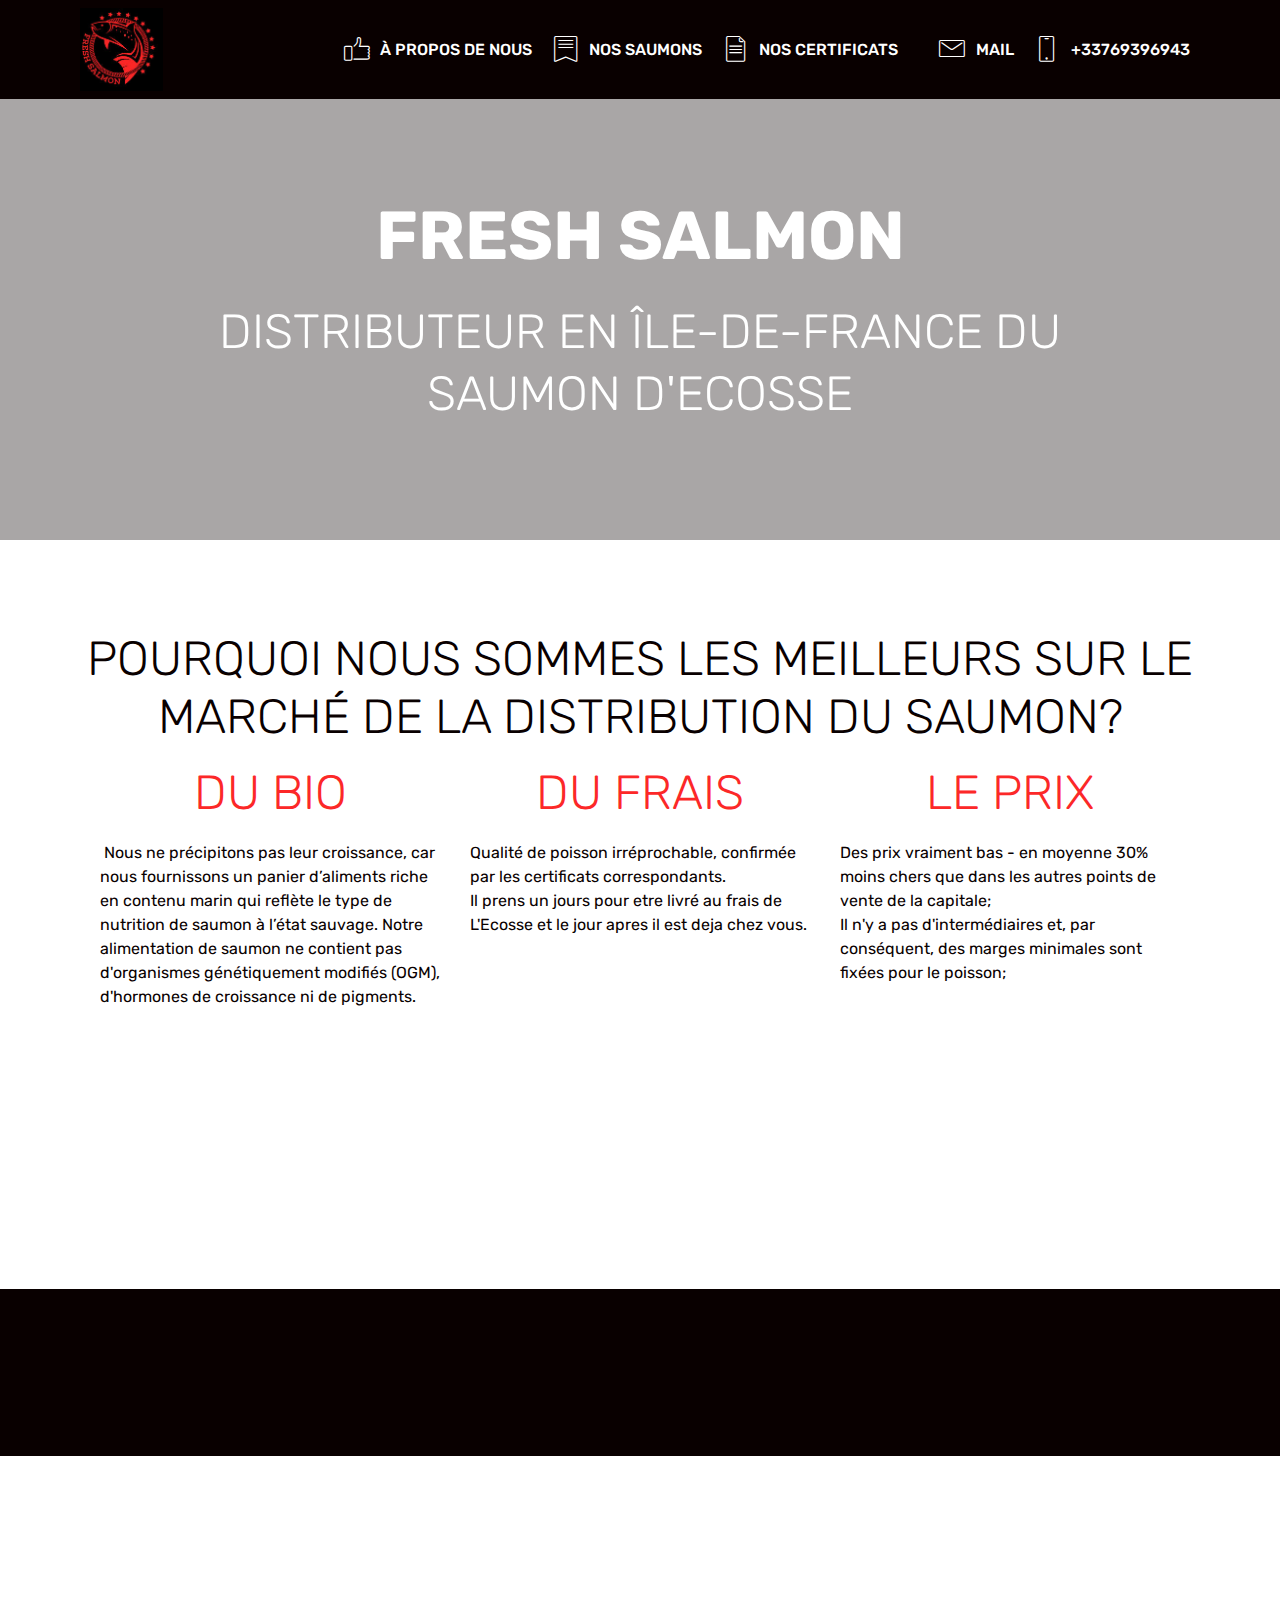
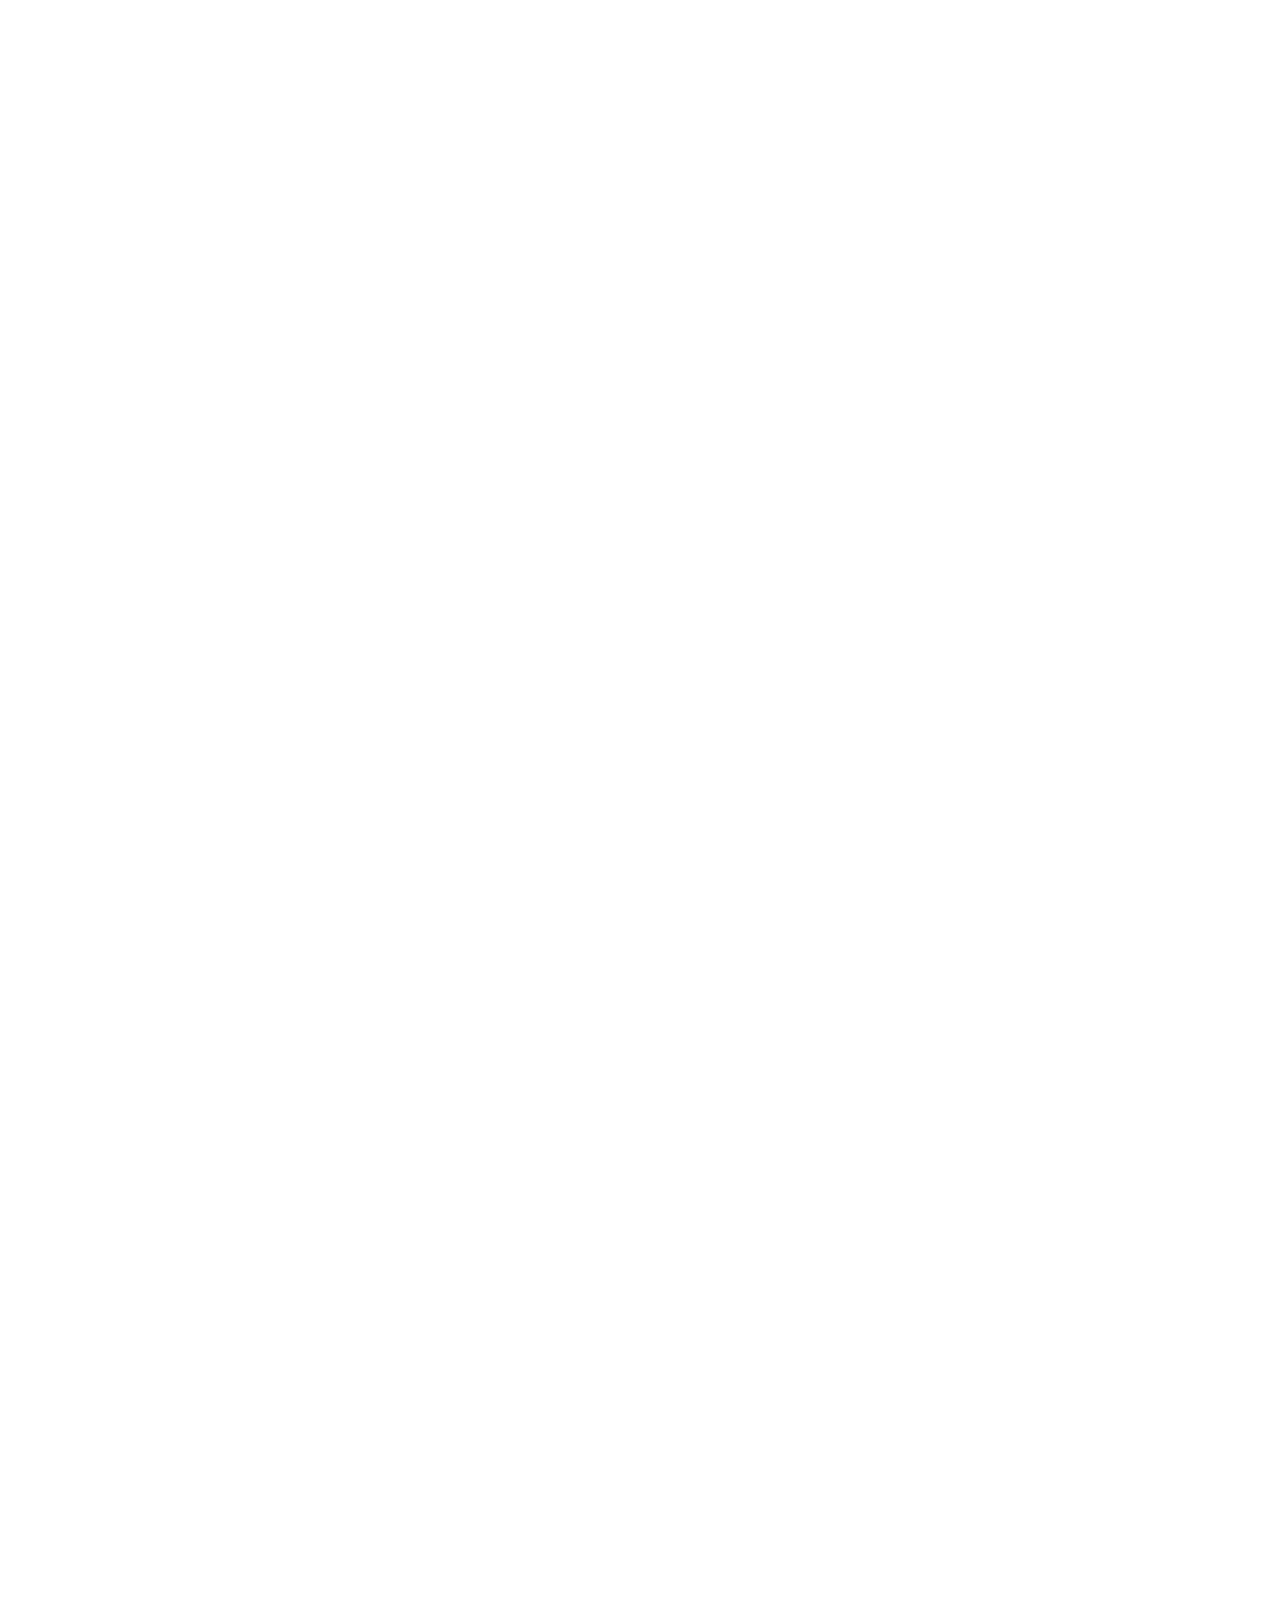
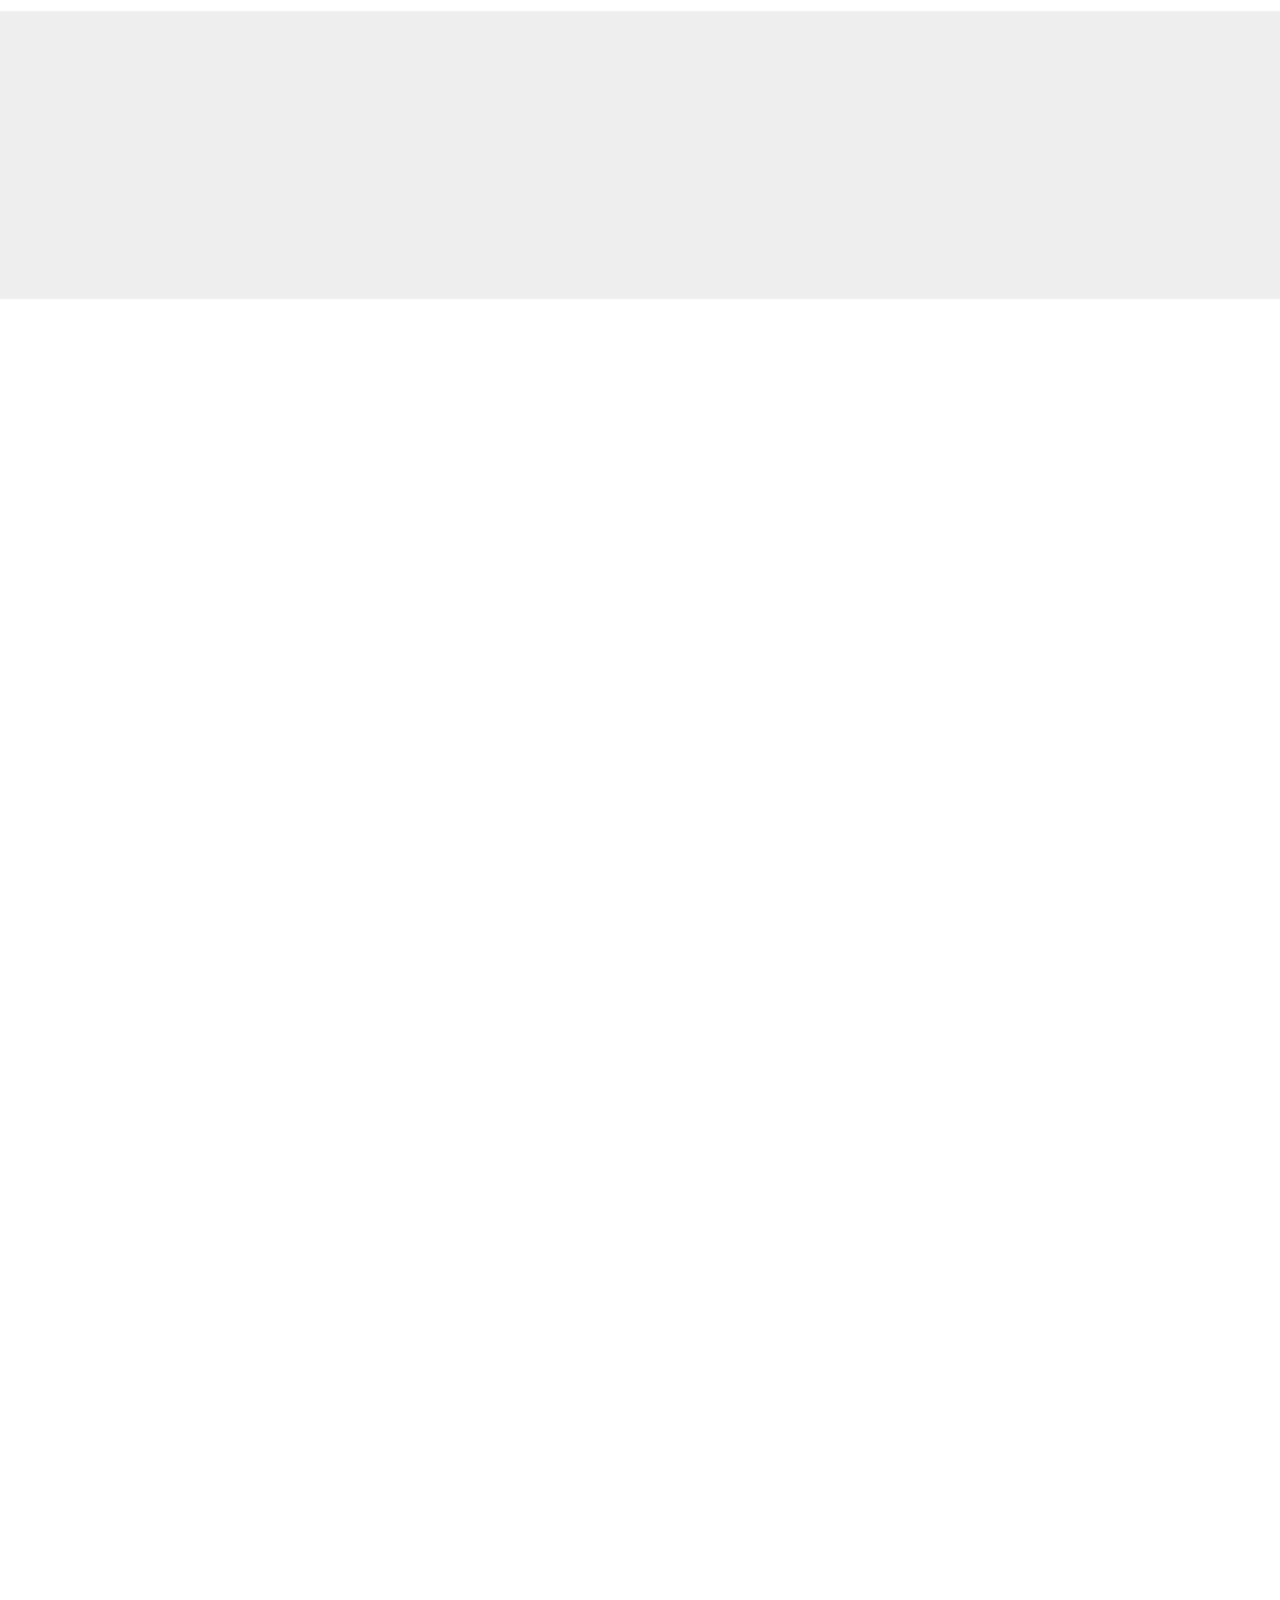
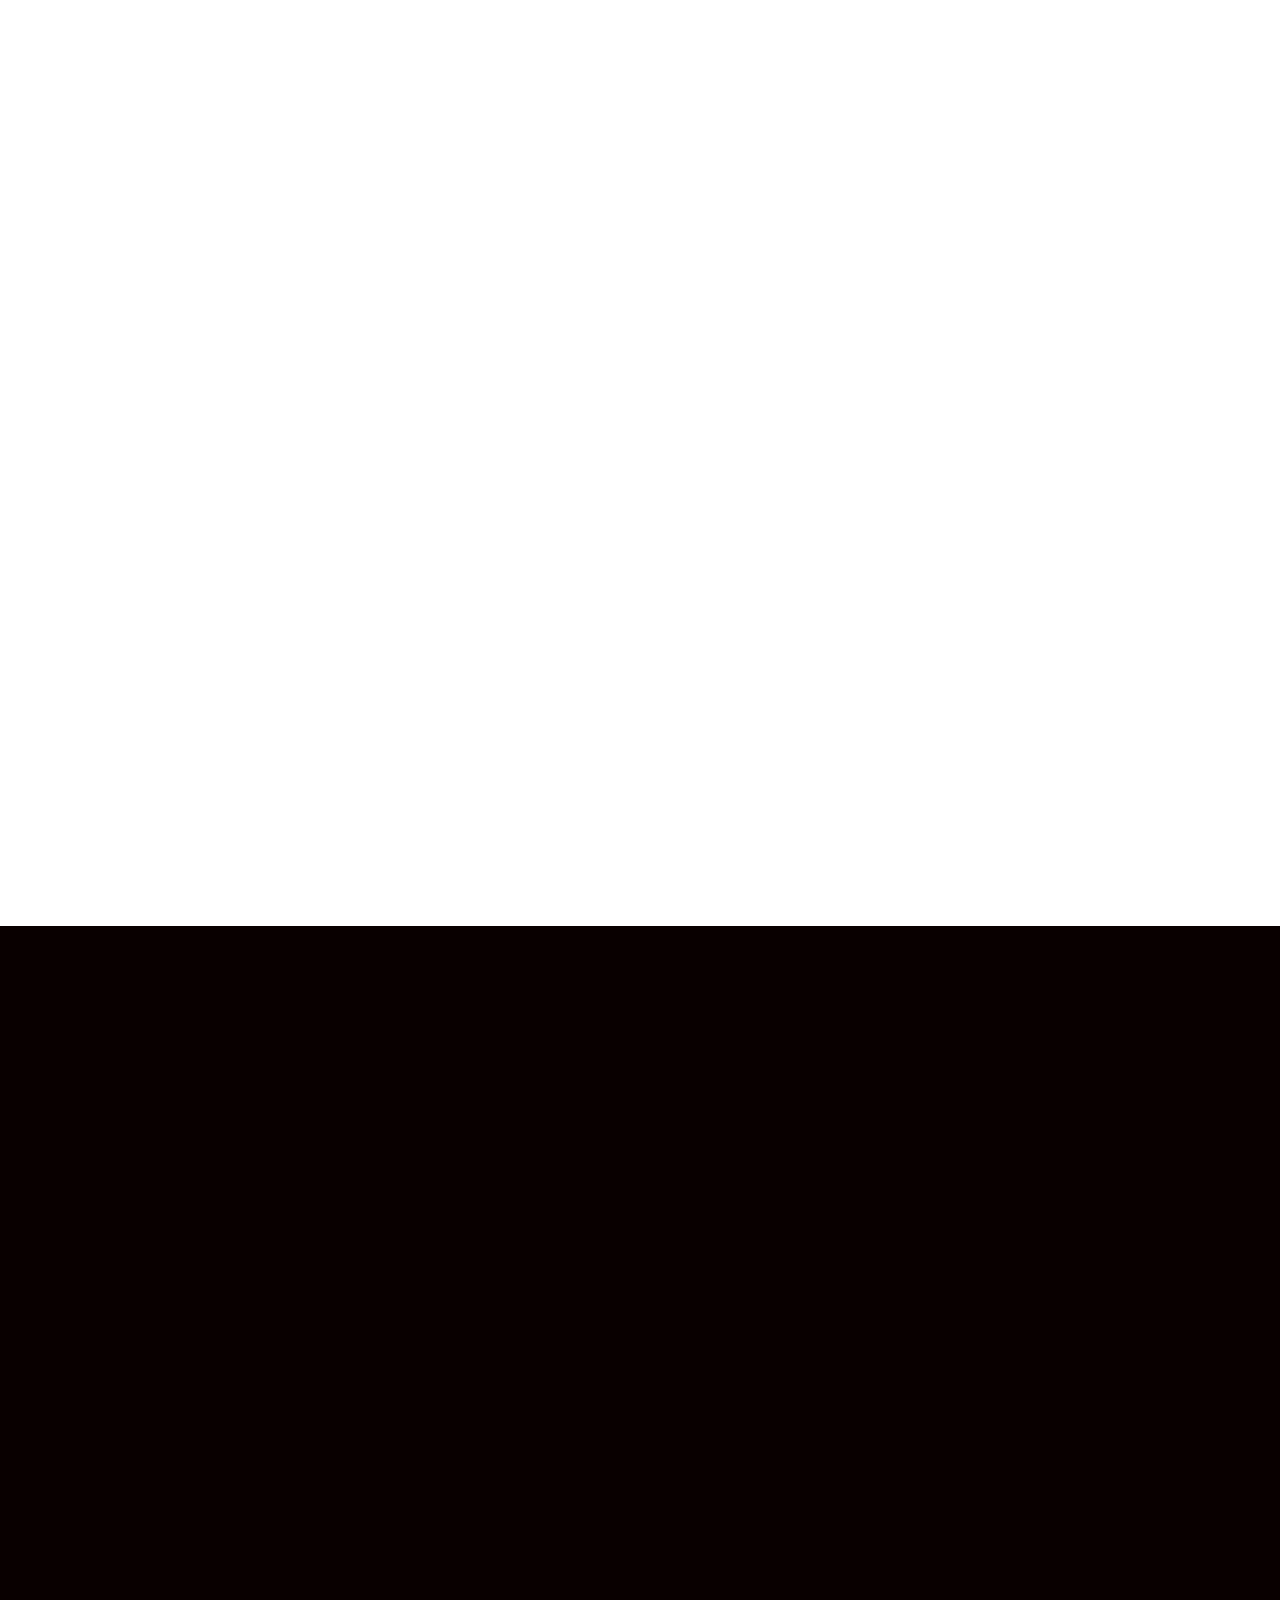
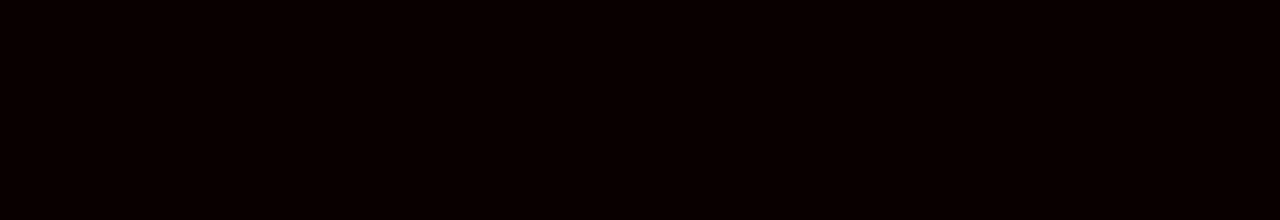
==== commit 5762d2a8: "create github pages" ====
--- a/index.html
+++ b/index.html
@@ -9,7 +9,7 @@
   <link rel="shortcut icon" href="assets/images/4-256x256.jpg" type="image/x-icon">
   <meta name="description" content="">
   
-  <title>Home</title>
+  <title>Fresh Salmon</title>
   <link rel="stylesheet" href="assets/web/assets/mobirise-icons/mobirise-icons.css">
   <link rel="stylesheet" href="assets/tether/tether.min.css">
   <link rel="stylesheet" href="assets/bootstrap/css/bootstrap.min.css">
@@ -40,8 +40,8 @@
         <div class="menu-logo">
             <div class="navbar-brand">
                 <span class="navbar-logo">
-                    <a href="https://mobirise.co">
-                         <img src="assets/images/4-256x256.jpg" alt="Mobirise" title="" style="height: 8rem;">
+                    <a href="index.html">
+                         <img src="assets/images/4-256x256.jpg" alt="Fresh Salmon" title="Fresh Salmon" style="height: 5.2rem;">
                     </a>
                 </span>
                 
@@ -49,10 +49,10 @@
         </div>
         <div class="collapse navbar-collapse" id="navbarSupportedContent">
             <ul class="navbar-nav nav-dropdown nav-right" data-app-modern-menu="true"><li class="nav-item">
-                    <a class="nav-link link text-white display-7" href="https://mobirise.co"><span class="mbri-like mbr-iconfont mbr-iconfont-btn"></span>
+                    <a class="nav-link link text-white display-7" href="page1.html"><span class="mbri-like mbr-iconfont mbr-iconfont-btn"></span>
                         
                         À PROPOS DE NOUS</a>
-                </li><li class="nav-item"><a class="nav-link link text-white display-7" href="https://mobirise.co"><span class="mbri-bookmark mbr-iconfont mbr-iconfont-btn"></span>
+                </li><li class="nav-item"><a class="nav-link link text-white display-7" href="page2.html"><span class="mbri-bookmark mbr-iconfont mbr-iconfont-btn"></span>
                         
                         NOS SAUMONS     </a></li><li class="nav-item"><a class="nav-link link text-white display-7" href="https://mobirise.co"><span class="mbri-file mbr-iconfont mbr-iconfont-btn"></span>
                         
@@ -66,7 +66,38 @@
     </nav>
 </section>
 
-<section class="engine"><a href="https://mobirise.info/t">free amp template</a></section><section class="counters6 counters cid-rmSHMWXHTw" id="counters6-5">
+<section class="engine"><a href="https://mobirise.info/u">bootstrap website templates</a></section><section class="mbr-section article content1 cid-rn64HuxCTY" id="content1-1g">
+    
+     
+
+    <div class="container">
+        <div class="media-container-row">
+            <div class="mbr-text col-12 mbr-fonts-style display-7 col-md-8"></div>
+        </div>
+    </div>
+</section>
+
+<section class="header1 cid-rn5JYwXcz5 mbr-parallax-background" id="header1-19">
+
+    
+
+    <div class="mbr-overlay" style="opacity: 0.3; background-color: rgb(9, 0, 0);">
+    </div>
+
+    <div class="container">
+        <div class="row justify-content-md-center">
+            <div class="mbr-white col-md-10">
+                <h1 class="mbr-section-title align-center mbr-bold pb-3 mbr-fonts-style display-1">FRESH SALMON</h1>
+                <h3 class="mbr-section-subtitle align-center mbr-light pb-3 mbr-fonts-style display-2"><p>DISTRIBUTEUR EN ÎLE-DE-FRANCE DU SAUMON D'ECOSSE</p></h3>
+                
+                
+            </div>
+        </div>
+    </div>
+
+</section>
+
+<section class="counters6 counters cid-rmSHMWXHTw" id="counters6-5">
 
     
 
@@ -320,6 +351,23 @@
     </div>
 </section>
 
+<section class="mbr-section info4 cid-rn654Ed1yE" data-bg-video="https://www.youtube.com/watch?v=UUL3OXmQ1Tw&amp;feature=youtu.be" id="info4-1h">
+
+    
+
+    
+    <div class="container">
+        <div class="justify-content-center row">
+            <div class="media-container-column title col-12 col-md-10">
+                <h2 class="align-right mbr-bold mbr-white pb-3 mbr-fonts-style display-2"></h2>
+                <h3 class="mbr-section-subtitle align-right mbr-light mbr-white pb-3 mbr-fonts-style display-5"></h3>
+                
+                
+            </div>
+        </div>
+    </div>
+</section>
+
 <section class="features11 cid-rmT3vTsWIP" id="features11-c">
 
     
@@ -455,6 +503,54 @@
     </div>
 </section>
 
+<section class="mbr-section form1 cid-rn605kT5Td" id="form1-1d">
+
+    
+
+    
+    <div class="container">
+        <div class="row justify-content-center">
+            <div class="title col-12 col-lg-8">
+                <h2 class="mbr-section-title align-center pb-3 mbr-fonts-style display-2">FAITES VOTRE COMMANDE</h2>
+                <h3 class="mbr-section-subtitle align-center mbr-light pb-3 mbr-fonts-style display-5">Pour faire votre commande</h3>
+            </div>
+        </div>
+    </div>
+    <div class="container">
+        <div class="row justify-content-center">
+            <div class="media-container-column col-lg-8" data-form-type="formoid">
+                <!---Formbuilder Form--->
+                <form action="https://mobirise.com/" method="POST" class="mbr-form form-with-styler" data-form-title="Mobirise Form"><input type="hidden" name="email" data-form-email="true" value="hUtfpBMri5+NCZBORelwf343utgNxwiq3Z/pl5Y86HnaamVtv1tEJ/kplh9eLkuRwPs6O8y0SdmYlb4DLdD9jJI/eJp5sIsW31ieIRsCZNdLs5V8gvEvfUX3G3J24l3+">
+                    <div class="row row-sm-offset">
+                        <div hidden="hidden" data-form-alert="" class="alert alert-success col-12">Спасибо за заполнение анкеты!</div>
+                        <div hidden="hidden" data-form-alert-danger="" class="alert alert-danger col-12">
+                        </div>
+                    </div>
+                    <div class="dragArea row row-sm-offset">
+                        <div class="col-md-4  form-group" data-for="name">
+                            <label for="name-form1-1d" class="form-control-label mbr-fonts-style display-7">Имя</label>
+                            <input type="text" name="name" data-form-field="Name" required="required" class="form-control display-7" id="name-form1-1d">
+                        </div>
+                        <div class="col-md-4  form-group" data-for="email">
+                            <label for="email-form1-1d" class="form-control-label mbr-fonts-style display-7">Email</label>
+                            <input type="email" name="email" data-form-field="Email" required="required" class="form-control display-7" id="email-form1-1d">
+                        </div>
+                        <div data-for="phone" class="col-md-4  form-group">
+                            <label for="phone-form1-1d" class="form-control-label mbr-fonts-style display-7">Телефон</label>
+                            <input type="tel" name="phone" data-form-field="Phone" class="form-control display-7" id="phone-form1-1d">
+                        </div>
+                        <div data-for="message" class="col-md-12 form-group">
+                            <label for="message-form1-1d" class="form-control-label mbr-fonts-style display-7">Сообщение</label>
+                            <textarea name="message" data-form-field="Message" class="form-control display-7" id="message-form1-1d"></textarea>
+                        </div>
+                        <div class="col-md-12 input-group-btn align-center"><button type="submit" class="btn btn-primary btn-form display-4">ENVOYER</button></div>
+                    </div>
+                </form><!---Formbuilder Form--->
+            </div>
+        </div>
+    </div>
+</section>
+
 <section class="header7 cid-rn5eoL6NrE" id="header7-t">
 
     
@@ -529,11 +625,15 @@
   <script src="assets/popper/popper.min.js"></script>
   <script src="assets/tether/tether.min.js"></script>
   <script src="assets/bootstrap/js/bootstrap.min.js"></script>
+  <script src="assets/smoothscroll/smooth-scroll.js"></script>
   <script src="assets/dropdown/js/script.min.js"></script>
   <script src="assets/touchswipe/jquery.touch-swipe.min.js"></script>
   <script src="assets/viewportchecker/jquery.viewportchecker.js"></script>
-  <script src="assets/smoothscroll/smooth-scroll.js"></script>
+  <script src="assets/parallax/jarallax.min.js"></script>
+  <script src="assets/ytplayer/jquery.mb.ytplayer.min.js"></script>
+  <script src="assets/vimeoplayer/jquery.mb.vimeo_player.js"></script>
   <script src="assets/theme/js/script.js"></script>
+  <script src="assets/formoid/formoid.min.js"></script>
   
   
  <div id="scrollToTop" class="scrollToTop mbr-arrow-up"><a style="text-align: center;"><i class="mbr-arrow-up-icon mbr-arrow-up-icon-cm cm-icon cm-icon-smallarrow-up"></i></a></div>
--- a/assets/mobirise/css/mbr-additional.css
+++ b/assets/mobirise/css/mbr-additional.css
@@ -132,7 +132,7 @@
   border-radius: 3px;
 }
 .bg-primary {
-  background-color: #149dcc !important;
+  background-color: #fc2828 !important;
 }
 .bg-success {
   background-color: #f7ed4a !important;
@@ -148,8 +148,8 @@
 }
 .btn-primary,
 .btn-primary:active {
-  background-color: #149dcc !important;
-  border-color: #149dcc !important;
+  background-color: #fc2828 !important;
+  border-color: #fc2828 !important;
   color: #ffffff !important;
 }
 .btn-primary:hover,
@@ -157,19 +157,19 @@
 .btn-primary.focus,
 .btn-primary.active {
   color: #ffffff !important;
-  background-color: #0d6786 !important;
-  border-color: #0d6786 !important;
+  background-color: #d50303 !important;
+  border-color: #d50303 !important;
 }
 .btn-primary.disabled,
 .btn-primary:disabled {
   color: #ffffff !important;
-  background-color: #0d6786 !important;
-  border-color: #0d6786 !important;
+  background-color: #d50303 !important;
+  border-color: #d50303 !important;
 }
 .btn-secondary,
 .btn-secondary:active {
-  background-color: #ff3366 !important;
-  border-color: #ff3366 !important;
+  background-color: #fc2828 !important;
+  border-color: #fc2828 !important;
   color: #ffffff !important;
 }
 .btn-secondary:hover,
@@ -177,14 +177,14 @@
 .btn-secondary.focus,
 .btn-secondary.active {
   color: #ffffff !important;
-  background-color: #e50039 !important;
-  border-color: #e50039 !important;
+  background-color: #d50303 !important;
+  border-color: #d50303 !important;
 }
 .btn-secondary.disabled,
 .btn-secondary:disabled {
   color: #ffffff !important;
-  background-color: #e50039 !important;
-  border-color: #e50039 !important;
+  background-color: #d50303 !important;
+  border-color: #d50303 !important;
 }
 .btn-info,
 .btn-info:active {
@@ -312,42 +312,42 @@
 .btn-primary-outline,
 .btn-primary-outline:active {
   background: none;
-  border-color: #0b566f;
-  color: #0b566f;
+  border-color: #bb0303;
+  color: #bb0303;
 }
 .btn-primary-outline:hover,
 .btn-primary-outline:focus,
 .btn-primary-outline.focus,
 .btn-primary-outline.active {
   color: #ffffff;
-  background-color: #149dcc;
-  border-color: #149dcc;
+  background-color: #fc2828;
+  border-color: #fc2828;
 }
 .btn-primary-outline.disabled,
 .btn-primary-outline:disabled {
   color: #ffffff !important;
-  background-color: #149dcc !important;
-  border-color: #149dcc !important;
+  background-color: #fc2828 !important;
+  border-color: #fc2828 !important;
 }
 .btn-secondary-outline,
 .btn-secondary-outline:active {
   background: none;
-  border-color: #cc0033;
-  color: #cc0033;
+  border-color: #bb0303;
+  color: #bb0303;
 }
 .btn-secondary-outline:hover,
 .btn-secondary-outline:focus,
 .btn-secondary-outline.focus,
 .btn-secondary-outline.active {
   color: #ffffff;
-  background-color: #ff3366;
-  border-color: #ff3366;
+  background-color: #fc2828;
+  border-color: #fc2828;
 }
 .btn-secondary-outline.disabled,
 .btn-secondary-outline:disabled {
   color: #ffffff !important;
-  background-color: #ff3366 !important;
-  border-color: #ff3366 !important;
+  background-color: #fc2828 !important;
+  border-color: #fc2828 !important;
 }
 .btn-info-outline,
 .btn-info-outline:active {
@@ -464,10 +464,10 @@
   border-color: #ffffff;
 }
 .text-primary {
-  color: #149dcc !important;
+  color: #fc2828 !important;
 }
 .text-secondary {
-  color: #ff3366 !important;
+  color: #fc2828 !important;
 }
 .text-success {
   color: #f7ed4a !important;
@@ -489,11 +489,11 @@
 }
 a.text-primary:hover,
 a.text-primary:focus {
-  color: #0b566f !important;
+  color: #bb0303 !important;
 }
 a.text-secondary:hover,
 a.text-secondary:focus {
-  color: #cc0033 !important;
+  color: #bb0303 !important;
 }
 a.text-success:hover,
 a.text-success:focus {
@@ -547,8 +547,8 @@
   border-radius: 100px !important;
 }
 .mbr-gallery-filter li.active .btn {
-  background-color: #149dcc;
-  border-color: #149dcc;
+  background-color: #fc2828;
+  border-color: #fc2828;
   color: #ffffff;
 }
 .mbr-gallery-filter li.active .btn:focus {
@@ -565,11 +565,11 @@
 }
 a,
 a:hover {
-  color: #149dcc;
+  color: #fc2828;
 }
 .mbr-plan-header.bg-primary .mbr-plan-subtitle,
 .mbr-plan-header.bg-primary .mbr-plan-price-desc {
-  color: #b4e6f8;
+  color: #fff1f1;
 }
 .mbr-plan-header.bg-success .mbr-plan-subtitle,
 .mbr-plan-header.bg-success .mbr-plan-price-desc {
@@ -690,7 +690,7 @@
   padding: 10px 0 10px 20px;
   font-size: 1.09rem;
   position: relative;
-  border-color: #149dcc;
+  border-color: #fc2828;
   border-width: 3px;
 }
 ul,
@@ -779,7 +779,7 @@
   text-align: center;
   position: relative;
   border: 2px solid #c0a375;
-  border-color: #149dcc;
+  border-color: #fc2828;
   color: #232323;
   cursor: pointer;
 }
@@ -790,7 +790,7 @@
 }
 .btn-social:hover {
   color: #fff;
-  background: #149dcc;
+  background: #fc2828;
 }
 .btn-social + .btn {
   margin-left: .1rem;
@@ -798,11 +798,11 @@
 /* Footer */
 .mbr-footer-content li::before,
 .mbr-footer .mbr-contacts li::before {
-  background: #149dcc;
+  background: #fc2828;
 }
 .mbr-footer-content li a:hover,
 .mbr-footer .mbr-contacts li a:hover {
-  color: #149dcc;
+  color: #fc2828;
 }
 .footer3 input[type="email"],
 .footer4 input[type="email"] {
@@ -1384,20 +1384,20 @@
 }
 .jq-selectbox li:hover,
 .jq-selectbox li.selected {
-  background-color: #149dcc;
+  background-color: #fc2828;
   color: #ffffff;
 }
 .jq-selectbox .jq-selectbox__trigger-arrow {
   border-top-color: contrast(currentColor, #000000, #ffffff, 30%);
 }
 .jq-selectbox:hover .jq-selectbox__trigger-arrow {
-  border-top-color: #149dcc;
+  border-top-color: #fc2828;
 }
 .cid-rmSr3nlml0 .navbar {
   padding: .5rem 0;
   background: #090000;
   transition: none;
-  min-height: 77px;
+  min-height: 100px;
 }
 .cid-rmSr3nlml0 .navbar-dropdown.bg-color.transparent.opened {
   background: #090000;
@@ -1432,7 +1432,7 @@
   -webkit-align-items: center;
 }
 .cid-rmSr3nlml0 .btn .mbr-iconfont {
-  font-size: 1.6rem;
+  font-size: 7.6rem;
 }
 .cid-rmSr3nlml0 .menu-logo {
   margin-right: auto;
@@ -1466,7 +1466,7 @@
   display: flex;
 }
 .cid-rmSr3nlml0 .menu-logo .navbar-brand .navbar-logo .mbr-iconfont {
-  transition: font-size 0.25s;
+  transition: font-size 0.3s;
 }
 .cid-rmSr3nlml0 .menu-logo .navbar-brand .navbar-logo a {
   display: inline-flex;
@@ -1642,7 +1642,7 @@
 }
 @media (min-width: 992px) {
   .cid-rmSr3nlml0 .collapsed:not(.navbar-short) .navbar-collapse {
-    max-height: calc(98.5vh - 8rem);
+    max-height: calc(98.5vh - 5.2rem);
   }
 }
 .cid-rmSr3nlml0 .collapsed button.navbar-toggler {
@@ -1800,8 +1800,28 @@
 .cid-rmSr3nlml0 .dropdown-item:hover {
   color: #ffffff !important;
 }
+.cid-rn64HuxCTY {
+  padding-top: 60px;
+  padding-bottom: 0px;
+  background-color: #090000;
+}
+.cid-rn64HuxCTY .mbr-text,
+.cid-rn64HuxCTY blockquote {
+  color: #767676;
+}
+.cid-rn5JYwXcz5 {
+  padding-top: 135px;
+  padding-bottom: 75px;
+  background-image: url("../../../assets/images/banner1-black.jpg.pagespeed.ce.tq6jsk8ai8-1920x10800.jpg");
+}
+.cid-rn5JYwXcz5 H1 {
+  color: #ffffff;
+}
+.cid-rn5JYwXcz5 P {
+  text-align: center;
+}
 .cid-rmSHMWXHTw {
-  padding-top: 120px;
+  padding-top: 0px;
   padding-bottom: 0px;
   background-color: #ffffff;
 }
@@ -1875,8 +1895,8 @@
   color: #fc2828;
 }
 .cid-rmT3C2KRz1 {
-  padding-top: 30px;
-  padding-bottom: 15px;
+  padding-top: 45px;
+  padding-bottom: 0px;
   background-color: #090000;
 }
 .cid-rmT3C2KRz1 P {
@@ -1983,6 +2003,10 @@
 .cid-rmTDYjGmW2 B {
   color: #fc2828;
 }
+.cid-rn654Ed1yE {
+  padding-top: 120px;
+  padding-bottom: 120px;
+}
 .cid-rmT3vTsWIP {
   padding-top: 90px;
   padding-bottom: 0px;
@@ -2083,6 +2107,27 @@
 .cid-rmTMjld1GO B {
   color: #fc2828;
 }
+.cid-rn605kT5Td {
+  padding-top: 0px;
+  padding-bottom: 90px;
+  background-color: #ffffff;
+}
+.cid-rn605kT5Td .title {
+  margin-bottom: 2rem;
+}
+.cid-rn605kT5Td .mbr-section-subtitle {
+  color: #767676;
+}
+.cid-rn605kT5Td a:not([href]):not([tabindex]) {
+  color: #fff;
+  border-radius: 3px;
+}
+.cid-rn605kT5Td a.btn-white:not([href]):not([tabindex]) {
+  color: #333;
+}
+.cid-rn605kT5Td textarea.form-control {
+  min-height: 188px;
+}
 .cid-rn5eoL6NrE {
   padding-top: 90px;
   padding-bottom: 90px;
@@ -2123,3 +2168,1092 @@
   color: #fc2828;
   text-align: center;
 }
+.cid-rmSr3nlml0 .navbar {
+  padding: .5rem 0;
+  background: #090000;
+  transition: none;
+  min-height: 77px;
+}
+.cid-rmSr3nlml0 .navbar-dropdown.bg-color.transparent.opened {
+  background: #090000;
+}
+.cid-rmSr3nlml0 a {
+  font-style: normal;
+}
+.cid-rmSr3nlml0 .nav-item span {
+  padding-right: 0.4em;
+  line-height: 0.5em;
+  vertical-align: text-bottom;
+  position: relative;
+  text-decoration: none;
+}
+.cid-rmSr3nlml0 .nav-item a {
+  display: -webkit-flex;
+  align-items: center;
+  justify-content: center;
+  padding: 0.7rem 0 !important;
+  margin: 0rem .65rem !important;
+  -webkit-align-items: center;
+  -webkit-justify-content: center;
+}
+.cid-rmSr3nlml0 .nav-item:focus,
+.cid-rmSr3nlml0 .nav-link:focus {
+  outline: none;
+}
+.cid-rmSr3nlml0 .btn {
+  padding: 0.4rem 1.5rem;
+  display: -webkit-inline-flex;
+  align-items: center;
+  -webkit-align-items: center;
+}
+.cid-rmSr3nlml0 .btn .mbr-iconfont {
+  font-size: 1.6rem;
+}
+.cid-rmSr3nlml0 .menu-logo {
+  margin-right: auto;
+}
+.cid-rmSr3nlml0 .menu-logo .navbar-brand {
+  display: flex;
+  margin-left: 5rem;
+  padding: 0;
+  transition: padding .2s;
+  min-height: 3.8rem;
+  -webkit-align-items: center;
+  align-items: center;
+}
+.cid-rmSr3nlml0 .menu-logo .navbar-brand .navbar-caption-wrap {
+  display: flex;
+  -webkit-align-items: center;
+  align-items: center;
+  word-break: break-word;
+  min-width: 7rem;
+  margin: .3rem 0;
+}
+.cid-rmSr3nlml0 .menu-logo .navbar-brand .navbar-caption-wrap .navbar-caption {
+  line-height: 1.2rem !important;
+  padding-right: 2rem;
+}
+.cid-rmSr3nlml0 .menu-logo .navbar-brand .navbar-logo {
+  font-size: 4rem;
+  transition: font-size 0.25s;
+}
+.cid-rmSr3nlml0 .menu-logo .navbar-brand .navbar-logo img {
+  display: flex;
+}
+.cid-rmSr3nlml0 .menu-logo .navbar-brand .navbar-logo .mbr-iconfont {
+  transition: font-size 0.25s;
+}
+.cid-rmSr3nlml0 .menu-logo .navbar-brand .navbar-logo a {
+  display: inline-flex;
+}
+.cid-rmSr3nlml0 .navbar-toggleable-sm .navbar-collapse {
+  justify-content: flex-end;
+  -webkit-justify-content: flex-end;
+  padding-right: 5rem;
+  width: auto;
+}
+.cid-rmSr3nlml0 .navbar-toggleable-sm .navbar-collapse .navbar-nav {
+  flex-wrap: wrap;
+  -webkit-flex-wrap: wrap;
+  padding-left: 0;
+}
+.cid-rmSr3nlml0 .navbar-toggleable-sm .navbar-collapse .navbar-nav .nav-item {
+  -webkit-align-self: center;
+  align-self: center;
+}
+.cid-rmSr3nlml0 .navbar-toggleable-sm .navbar-collapse .navbar-buttons {
+  padding-left: 0;
+  padding-bottom: 0;
+}
+.cid-rmSr3nlml0 .dropdown .dropdown-menu {
+  background: #090000;
+  display: none;
+  position: absolute;
+  min-width: 5rem;
+  padding-top: 1.4rem;
+  padding-bottom: 1.4rem;
+  text-align: left;
+}
+.cid-rmSr3nlml0 .dropdown .dropdown-menu .dropdown-item {
+  width: auto;
+  padding: 0.235em 1.5385em 0.235em 1.5385em !important;
+}
+.cid-rmSr3nlml0 .dropdown .dropdown-menu .dropdown-item::after {
+  right: 0.5rem;
+}
+.cid-rmSr3nlml0 .dropdown .dropdown-menu .dropdown-submenu {
+  margin: 0;
+}
+.cid-rmSr3nlml0 .dropdown.open > .dropdown-menu {
+  display: block;
+}
+.cid-rmSr3nlml0 .navbar-toggleable-sm.opened:after {
+  position: absolute;
+  width: 100vw;
+  height: 100vh;
+  content: '';
+  background-color: rgba(0, 0, 0, 0.1);
+  left: 0;
+  bottom: 0;
+  transform: translateY(100%);
+  -webkit-transform: translateY(100%);
+  z-index: 1000;
+}
+.cid-rmSr3nlml0 .navbar.navbar-short {
+  min-height: 60px;
+  transition: all .2s;
+}
+.cid-rmSr3nlml0 .navbar.navbar-short .navbar-toggler-right {
+  top: 20px;
+}
+.cid-rmSr3nlml0 .navbar.navbar-short .navbar-logo a {
+  font-size: 2.5rem !important;
+  line-height: 2.5rem;
+  transition: font-size 0.25s;
+}
+.cid-rmSr3nlml0 .navbar.navbar-short .navbar-logo a .mbr-iconfont {
+  font-size: 2.5rem !important;
+}
+.cid-rmSr3nlml0 .navbar.navbar-short .navbar-logo a img {
+  height: 3rem !important;
+}
+.cid-rmSr3nlml0 .navbar.navbar-short .navbar-brand {
+  min-height: 3rem;
+}
+.cid-rmSr3nlml0 button.navbar-toggler {
+  width: 31px;
+  height: 18px;
+  cursor: pointer;
+  transition: all .2s;
+  top: 1.5rem;
+  right: 1rem;
+}
+.cid-rmSr3nlml0 button.navbar-toggler:focus {
+  outline: none;
+}
+.cid-rmSr3nlml0 button.navbar-toggler .hamburger span {
+  position: absolute;
+  right: 0;
+  width: 30px;
+  height: 2px;
+  border-right: 5px;
+  background-color: #ffffff;
+}
+.cid-rmSr3nlml0 button.navbar-toggler .hamburger span:nth-child(1) {
+  top: 0;
+  transition: all .2s;
+}
+.cid-rmSr3nlml0 button.navbar-toggler .hamburger span:nth-child(2) {
+  top: 8px;
+  transition: all .15s;
+}
+.cid-rmSr3nlml0 button.navbar-toggler .hamburger span:nth-child(3) {
+  top: 8px;
+  transition: all .15s;
+}
+.cid-rmSr3nlml0 button.navbar-toggler .hamburger span:nth-child(4) {
+  top: 16px;
+  transition: all .2s;
+}
+.cid-rmSr3nlml0 nav.opened .hamburger span:nth-child(1) {
+  top: 8px;
+  width: 0;
+  opacity: 0;
+  right: 50%;
+  transition: all .2s;
+}
+.cid-rmSr3nlml0 nav.opened .hamburger span:nth-child(2) {
+  -webkit-transform: rotate(45deg);
+  transform: rotate(45deg);
+  transition: all .25s;
+}
+.cid-rmSr3nlml0 nav.opened .hamburger span:nth-child(3) {
+  -webkit-transform: rotate(-45deg);
+  transform: rotate(-45deg);
+  transition: all .25s;
+}
+.cid-rmSr3nlml0 nav.opened .hamburger span:nth-child(4) {
+  top: 8px;
+  width: 0;
+  opacity: 0;
+  right: 50%;
+  transition: all .2s;
+}
+.cid-rmSr3nlml0 .collapsed.navbar-expand {
+  flex-direction: column;
+  -webkit-flex-direction: column;
+}
+.cid-rmSr3nlml0 .collapsed .btn {
+  display: -webkit-flex;
+}
+.cid-rmSr3nlml0 .collapsed .navbar-collapse {
+  display: none !important;
+  padding-right: 0 !important;
+}
+.cid-rmSr3nlml0 .collapsed .navbar-collapse.collapsing,
+.cid-rmSr3nlml0 .collapsed .navbar-collapse.show {
+  display: block !important;
+}
+.cid-rmSr3nlml0 .collapsed .navbar-collapse.collapsing .navbar-nav,
+.cid-rmSr3nlml0 .collapsed .navbar-collapse.show .navbar-nav {
+  display: block;
+  text-align: center;
+}
+.cid-rmSr3nlml0 .collapsed .navbar-collapse.collapsing .navbar-nav .nav-item,
+.cid-rmSr3nlml0 .collapsed .navbar-collapse.show .navbar-nav .nav-item {
+  clear: both;
+}
+.cid-rmSr3nlml0 .collapsed .navbar-collapse.collapsing .navbar-nav .nav-item:last-child,
+.cid-rmSr3nlml0 .collapsed .navbar-collapse.show .navbar-nav .nav-item:last-child {
+  margin-bottom: 1rem;
+}
+.cid-rmSr3nlml0 .collapsed .navbar-collapse.collapsing .navbar-buttons,
+.cid-rmSr3nlml0 .collapsed .navbar-collapse.show .navbar-buttons {
+  text-align: center;
+}
+.cid-rmSr3nlml0 .collapsed .navbar-collapse.collapsing .navbar-buttons:last-child,
+.cid-rmSr3nlml0 .collapsed .navbar-collapse.show .navbar-buttons:last-child {
+  margin-bottom: 1rem;
+}
+@media (min-width: 992px) {
+  .cid-rmSr3nlml0 .collapsed:not(.navbar-short) .navbar-collapse {
+    max-height: calc(98.5vh - 5.2rem);
+  }
+}
+.cid-rmSr3nlml0 .collapsed button.navbar-toggler {
+  display: block;
+}
+.cid-rmSr3nlml0 .collapsed .navbar-brand {
+  margin-left: 1rem !important;
+}
+.cid-rmSr3nlml0 .collapsed .navbar-toggleable-sm {
+  flex-direction: column;
+  -webkit-flex-direction: column;
+}
+.cid-rmSr3nlml0 .collapsed .dropdown .dropdown-menu {
+  width: 100%;
+  text-align: center;
+  position: relative;
+  opacity: 0;
+  overflow: hidden;
+  display: block;
+  height: 0;
+  visibility: hidden;
+  padding: 0;
+  transition-duration: .5s;
+  transition-property: opacity,padding,height;
+}
+.cid-rmSr3nlml0 .collapsed .dropdown.open > .dropdown-menu {
+  position: relative;
+  opacity: 1;
+  height: auto;
+  padding: 1.4rem 0;
+  visibility: visible;
+}
+.cid-rmSr3nlml0 .collapsed .dropdown .dropdown-submenu {
+  left: 0;
+  text-align: center;
+  width: 100%;
+}
+.cid-rmSr3nlml0 .collapsed .dropdown .dropdown-toggle[data-toggle="dropdown-submenu"]::after {
+  margin-top: 0;
+  position: inherit;
+  right: 0;
+  top: 50%;
+  display: inline-block;
+  width: 0;
+  height: 0;
+  margin-left: .3em;
+  vertical-align: middle;
+  content: "";
+  border-top: .30em solid;
+  border-right: .30em solid transparent;
+  border-left: .30em solid transparent;
+}
+@media (max-width: 991px) {
+  .cid-rmSr3nlml0 .navbar-expand {
+    flex-direction: column;
+    -webkit-flex-direction: column;
+  }
+  .cid-rmSr3nlml0 img {
+    height: 3.8rem !important;
+  }
+  .cid-rmSr3nlml0 .btn {
+    display: -webkit-flex;
+  }
+  .cid-rmSr3nlml0 button.navbar-toggler {
+    display: block;
+  }
+  .cid-rmSr3nlml0 .navbar-brand {
+    margin-left: 1rem !important;
+  }
+  .cid-rmSr3nlml0 .navbar-toggleable-sm {
+    flex-direction: column;
+    -webkit-flex-direction: column;
+  }
+  .cid-rmSr3nlml0 .navbar-collapse {
+    display: none !important;
+    padding-right: 0 !important;
+  }
+  .cid-rmSr3nlml0 .navbar-collapse.collapsing,
+  .cid-rmSr3nlml0 .navbar-collapse.show {
+    display: block !important;
+  }
+  .cid-rmSr3nlml0 .navbar-collapse.collapsing .navbar-nav,
+  .cid-rmSr3nlml0 .navbar-collapse.show .navbar-nav {
+    display: block;
+    text-align: center;
+  }
+  .cid-rmSr3nlml0 .navbar-collapse.collapsing .navbar-nav .nav-item,
+  .cid-rmSr3nlml0 .navbar-collapse.show .navbar-nav .nav-item {
+    clear: both;
+  }
+  .cid-rmSr3nlml0 .navbar-collapse.collapsing .navbar-nav .nav-item:last-child,
+  .cid-rmSr3nlml0 .navbar-collapse.show .navbar-nav .nav-item:last-child {
+    margin-bottom: 1rem;
+  }
+  .cid-rmSr3nlml0 .navbar-collapse.collapsing .navbar-buttons,
+  .cid-rmSr3nlml0 .navbar-collapse.show .navbar-buttons {
+    text-align: center;
+  }
+  .cid-rmSr3nlml0 .navbar-collapse.collapsing .navbar-buttons:last-child,
+  .cid-rmSr3nlml0 .navbar-collapse.show .navbar-buttons:last-child {
+    margin-bottom: 1rem;
+  }
+  .cid-rmSr3nlml0 .dropdown .dropdown-menu {
+    width: 100%;
+    text-align: center;
+    position: relative;
+    opacity: 0;
+    overflow: hidden;
+    display: block;
+    height: 0;
+    visibility: hidden;
+    padding: 0;
+    transition-duration: .5s;
+    transition-property: opacity,padding,height;
+  }
+  .cid-rmSr3nlml0 .dropdown.open > .dropdown-menu {
+    position: relative;
+    opacity: 1;
+    height: auto;
+    padding: 1.4rem 0;
+    visibility: visible;
+  }
+  .cid-rmSr3nlml0 .dropdown .dropdown-submenu {
+    left: 0;
+    text-align: center;
+    width: 100%;
+  }
+  .cid-rmSr3nlml0 .dropdown .dropdown-toggle[data-toggle="dropdown-submenu"]::after {
+    margin-top: 0;
+    position: inherit;
+    right: 0;
+    top: 50%;
+    display: inline-block;
+    width: 0;
+    height: 0;
+    margin-left: .3em;
+    vertical-align: middle;
+    content: "";
+    border-top: .30em solid;
+    border-right: .30em solid transparent;
+    border-left: .30em solid transparent;
+  }
+}
+@media (min-width: 767px) {
+  .cid-rmSr3nlml0 .menu-logo {
+    flex-shrink: 0;
+    -webkit-flex-shrink: 0;
+  }
+}
+.cid-rmSr3nlml0 .navbar-collapse {
+  flex-basis: auto;
+  -webkit-flex-basis: auto;
+}
+.cid-rmSr3nlml0 .nav-link:hover,
+.cid-rmSr3nlml0 .dropdown-item:hover {
+  color: #ffffff !important;
+}
+.cid-rn5syGaQwA {
+  padding-top: 135px;
+  padding-bottom: 30px;
+  background-color: #090000;
+}
+.cid-rn5syGaQwA H1 {
+  color: #fc2828;
+}
+.cid-rmSr3nlml0 .navbar {
+  padding: .5rem 0;
+  background: #090000;
+  transition: none;
+  min-height: 77px;
+}
+.cid-rmSr3nlml0 .navbar-dropdown.bg-color.transparent.opened {
+  background: #090000;
+}
+.cid-rmSr3nlml0 a {
+  font-style: normal;
+}
+.cid-rmSr3nlml0 .nav-item span {
+  padding-right: 0.4em;
+  line-height: 0.5em;
+  vertical-align: text-bottom;
+  position: relative;
+  text-decoration: none;
+}
+.cid-rmSr3nlml0 .nav-item a {
+  display: -webkit-flex;
+  align-items: center;
+  justify-content: center;
+  padding: 0.7rem 0 !important;
+  margin: 0rem .65rem !important;
+  -webkit-align-items: center;
+  -webkit-justify-content: center;
+}
+.cid-rmSr3nlml0 .nav-item:focus,
+.cid-rmSr3nlml0 .nav-link:focus {
+  outline: none;
+}
+.cid-rmSr3nlml0 .btn {
+  padding: 0.4rem 1.5rem;
+  display: -webkit-inline-flex;
+  align-items: center;
+  -webkit-align-items: center;
+}
+.cid-rmSr3nlml0 .btn .mbr-iconfont {
+  font-size: 1.6rem;
+}
+.cid-rmSr3nlml0 .menu-logo {
+  margin-right: auto;
+}
+.cid-rmSr3nlml0 .menu-logo .navbar-brand {
+  display: flex;
+  margin-left: 5rem;
+  padding: 0;
+  transition: padding .2s;
+  min-height: 3.8rem;
+  -webkit-align-items: center;
+  align-items: center;
+}
+.cid-rmSr3nlml0 .menu-logo .navbar-brand .navbar-caption-wrap {
+  display: flex;
+  -webkit-align-items: center;
+  align-items: center;
+  word-break: break-word;
+  min-width: 7rem;
+  margin: .3rem 0;
+}
+.cid-rmSr3nlml0 .menu-logo .navbar-brand .navbar-caption-wrap .navbar-caption {
+  line-height: 1.2rem !important;
+  padding-right: 2rem;
+}
+.cid-rmSr3nlml0 .menu-logo .navbar-brand .navbar-logo {
+  font-size: 4rem;
+  transition: font-size 0.25s;
+}
+.cid-rmSr3nlml0 .menu-logo .navbar-brand .navbar-logo img {
+  display: flex;
+}
+.cid-rmSr3nlml0 .menu-logo .navbar-brand .navbar-logo .mbr-iconfont {
+  transition: font-size 0.25s;
+}
+.cid-rmSr3nlml0 .menu-logo .navbar-brand .navbar-logo a {
+  display: inline-flex;
+}
+.cid-rmSr3nlml0 .navbar-toggleable-sm .navbar-collapse {
+  justify-content: flex-end;
+  -webkit-justify-content: flex-end;
+  padding-right: 5rem;
+  width: auto;
+}
+.cid-rmSr3nlml0 .navbar-toggleable-sm .navbar-collapse .navbar-nav {
+  flex-wrap: wrap;
+  -webkit-flex-wrap: wrap;
+  padding-left: 0;
+}
+.cid-rmSr3nlml0 .navbar-toggleable-sm .navbar-collapse .navbar-nav .nav-item {
+  -webkit-align-self: center;
+  align-self: center;
+}
+.cid-rmSr3nlml0 .navbar-toggleable-sm .navbar-collapse .navbar-buttons {
+  padding-left: 0;
+  padding-bottom: 0;
+}
+.cid-rmSr3nlml0 .dropdown .dropdown-menu {
+  background: #090000;
+  display: none;
+  position: absolute;
+  min-width: 5rem;
+  padding-top: 1.4rem;
+  padding-bottom: 1.4rem;
+  text-align: left;
+}
+.cid-rmSr3nlml0 .dropdown .dropdown-menu .dropdown-item {
+  width: auto;
+  padding: 0.235em 1.5385em 0.235em 1.5385em !important;
+}
+.cid-rmSr3nlml0 .dropdown .dropdown-menu .dropdown-item::after {
+  right: 0.5rem;
+}
+.cid-rmSr3nlml0 .dropdown .dropdown-menu .dropdown-submenu {
+  margin: 0;
+}
+.cid-rmSr3nlml0 .dropdown.open > .dropdown-menu {
+  display: block;
+}
+.cid-rmSr3nlml0 .navbar-toggleable-sm.opened:after {
+  position: absolute;
+  width: 100vw;
+  height: 100vh;
+  content: '';
+  background-color: rgba(0, 0, 0, 0.1);
+  left: 0;
+  bottom: 0;
+  transform: translateY(100%);
+  -webkit-transform: translateY(100%);
+  z-index: 1000;
+}
+.cid-rmSr3nlml0 .navbar.navbar-short {
+  min-height: 60px;
+  transition: all .2s;
+}
+.cid-rmSr3nlml0 .navbar.navbar-short .navbar-toggler-right {
+  top: 20px;
+}
+.cid-rmSr3nlml0 .navbar.navbar-short .navbar-logo a {
+  font-size: 2.5rem !important;
+  line-height: 2.5rem;
+  transition: font-size 0.25s;
+}
+.cid-rmSr3nlml0 .navbar.navbar-short .navbar-logo a .mbr-iconfont {
+  font-size: 2.5rem !important;
+}
+.cid-rmSr3nlml0 .navbar.navbar-short .navbar-logo a img {
+  height: 3rem !important;
+}
+.cid-rmSr3nlml0 .navbar.navbar-short .navbar-brand {
+  min-height: 3rem;
+}
+.cid-rmSr3nlml0 button.navbar-toggler {
+  width: 31px;
+  height: 18px;
+  cursor: pointer;
+  transition: all .2s;
+  top: 1.5rem;
+  right: 1rem;
+}
+.cid-rmSr3nlml0 button.navbar-toggler:focus {
+  outline: none;
+}
+.cid-rmSr3nlml0 button.navbar-toggler .hamburger span {
+  position: absolute;
+  right: 0;
+  width: 30px;
+  height: 2px;
+  border-right: 5px;
+  background-color: #ffffff;
+}
+.cid-rmSr3nlml0 button.navbar-toggler .hamburger span:nth-child(1) {
+  top: 0;
+  transition: all .2s;
+}
+.cid-rmSr3nlml0 button.navbar-toggler .hamburger span:nth-child(2) {
+  top: 8px;
+  transition: all .15s;
+}
+.cid-rmSr3nlml0 button.navbar-toggler .hamburger span:nth-child(3) {
+  top: 8px;
+  transition: all .15s;
+}
+.cid-rmSr3nlml0 button.navbar-toggler .hamburger span:nth-child(4) {
+  top: 16px;
+  transition: all .2s;
+}
+.cid-rmSr3nlml0 nav.opened .hamburger span:nth-child(1) {
+  top: 8px;
+  width: 0;
+  opacity: 0;
+  right: 50%;
+  transition: all .2s;
+}
+.cid-rmSr3nlml0 nav.opened .hamburger span:nth-child(2) {
+  -webkit-transform: rotate(45deg);
+  transform: rotate(45deg);
+  transition: all .25s;
+}
+.cid-rmSr3nlml0 nav.opened .hamburger span:nth-child(3) {
+  -webkit-transform: rotate(-45deg);
+  transform: rotate(-45deg);
+  transition: all .25s;
+}
+.cid-rmSr3nlml0 nav.opened .hamburger span:nth-child(4) {
+  top: 8px;
+  width: 0;
+  opacity: 0;
+  right: 50%;
+  transition: all .2s;
+}
+.cid-rmSr3nlml0 .collapsed.navbar-expand {
+  flex-direction: column;
+  -webkit-flex-direction: column;
+}
+.cid-rmSr3nlml0 .collapsed .btn {
+  display: -webkit-flex;
+}
+.cid-rmSr3nlml0 .collapsed .navbar-collapse {
+  display: none !important;
+  padding-right: 0 !important;
+}
+.cid-rmSr3nlml0 .collapsed .navbar-collapse.collapsing,
+.cid-rmSr3nlml0 .collapsed .navbar-collapse.show {
+  display: block !important;
+}
+.cid-rmSr3nlml0 .collapsed .navbar-collapse.collapsing .navbar-nav,
+.cid-rmSr3nlml0 .collapsed .navbar-collapse.show .navbar-nav {
+  display: block;
+  text-align: center;
+}
+.cid-rmSr3nlml0 .collapsed .navbar-collapse.collapsing .navbar-nav .nav-item,
+.cid-rmSr3nlml0 .collapsed .navbar-collapse.show .navbar-nav .nav-item {
+  clear: both;
+}
+.cid-rmSr3nlml0 .collapsed .navbar-collapse.collapsing .navbar-nav .nav-item:last-child,
+.cid-rmSr3nlml0 .collapsed .navbar-collapse.show .navbar-nav .nav-item:last-child {
+  margin-bottom: 1rem;
+}
+.cid-rmSr3nlml0 .collapsed .navbar-collapse.collapsing .navbar-buttons,
+.cid-rmSr3nlml0 .collapsed .navbar-collapse.show .navbar-buttons {
+  text-align: center;
+}
+.cid-rmSr3nlml0 .collapsed .navbar-collapse.collapsing .navbar-buttons:last-child,
+.cid-rmSr3nlml0 .collapsed .navbar-collapse.show .navbar-buttons:last-child {
+  margin-bottom: 1rem;
+}
+@media (min-width: 992px) {
+  .cid-rmSr3nlml0 .collapsed:not(.navbar-short) .navbar-collapse {
+    max-height: calc(98.5vh - 5.2rem);
+  }
+}
+.cid-rmSr3nlml0 .collapsed button.navbar-toggler {
+  display: block;
+}
+.cid-rmSr3nlml0 .collapsed .navbar-brand {
+  margin-left: 1rem !important;
+}
+.cid-rmSr3nlml0 .collapsed .navbar-toggleable-sm {
+  flex-direction: column;
+  -webkit-flex-direction: column;
+}
+.cid-rmSr3nlml0 .collapsed .dropdown .dropdown-menu {
+  width: 100%;
+  text-align: center;
+  position: relative;
+  opacity: 0;
+  overflow: hidden;
+  display: block;
+  height: 0;
+  visibility: hidden;
+  padding: 0;
+  transition-duration: .5s;
+  transition-property: opacity,padding,height;
+}
+.cid-rmSr3nlml0 .collapsed .dropdown.open > .dropdown-menu {
+  position: relative;
+  opacity: 1;
+  height: auto;
+  padding: 1.4rem 0;
+  visibility: visible;
+}
+.cid-rmSr3nlml0 .collapsed .dropdown .dropdown-submenu {
+  left: 0;
+  text-align: center;
+  width: 100%;
+}
+.cid-rmSr3nlml0 .collapsed .dropdown .dropdown-toggle[data-toggle="dropdown-submenu"]::after {
+  margin-top: 0;
+  position: inherit;
+  right: 0;
+  top: 50%;
+  display: inline-block;
+  width: 0;
+  height: 0;
+  margin-left: .3em;
+  vertical-align: middle;
+  content: "";
+  border-top: .30em solid;
+  border-right: .30em solid transparent;
+  border-left: .30em solid transparent;
+}
+@media (max-width: 991px) {
+  .cid-rmSr3nlml0 .navbar-expand {
+    flex-direction: column;
+    -webkit-flex-direction: column;
+  }
+  .cid-rmSr3nlml0 img {
+    height: 3.8rem !important;
+  }
+  .cid-rmSr3nlml0 .btn {
+    display: -webkit-flex;
+  }
+  .cid-rmSr3nlml0 button.navbar-toggler {
+    display: block;
+  }
+  .cid-rmSr3nlml0 .navbar-brand {
+    margin-left: 1rem !important;
+  }
+  .cid-rmSr3nlml0 .navbar-toggleable-sm {
+    flex-direction: column;
+    -webkit-flex-direction: column;
+  }
+  .cid-rmSr3nlml0 .navbar-collapse {
+    display: none !important;
+    padding-right: 0 !important;
+  }
+  .cid-rmSr3nlml0 .navbar-collapse.collapsing,
+  .cid-rmSr3nlml0 .navbar-collapse.show {
+    display: block !important;
+  }
+  .cid-rmSr3nlml0 .navbar-collapse.collapsing .navbar-nav,
+  .cid-rmSr3nlml0 .navbar-collapse.show .navbar-nav {
+    display: block;
+    text-align: center;
+  }
+  .cid-rmSr3nlml0 .navbar-collapse.collapsing .navbar-nav .nav-item,
+  .cid-rmSr3nlml0 .navbar-collapse.show .navbar-nav .nav-item {
+    clear: both;
+  }
+  .cid-rmSr3nlml0 .navbar-collapse.collapsing .navbar-nav .nav-item:last-child,
+  .cid-rmSr3nlml0 .navbar-collapse.show .navbar-nav .nav-item:last-child {
+    margin-bottom: 1rem;
+  }
+  .cid-rmSr3nlml0 .navbar-collapse.collapsing .navbar-buttons,
+  .cid-rmSr3nlml0 .navbar-collapse.show .navbar-buttons {
+    text-align: center;
+  }
+  .cid-rmSr3nlml0 .navbar-collapse.collapsing .navbar-buttons:last-child,
+  .cid-rmSr3nlml0 .navbar-collapse.show .navbar-buttons:last-child {
+    margin-bottom: 1rem;
+  }
+  .cid-rmSr3nlml0 .dropdown .dropdown-menu {
+    width: 100%;
+    text-align: center;
+    position: relative;
+    opacity: 0;
+    overflow: hidden;
+    display: block;
+    height: 0;
+    visibility: hidden;
+    padding: 0;
+    transition-duration: .5s;
+    transition-property: opacity,padding,height;
+  }
+  .cid-rmSr3nlml0 .dropdown.open > .dropdown-menu {
+    position: relative;
+    opacity: 1;
+    height: auto;
+    padding: 1.4rem 0;
+    visibility: visible;
+  }
+  .cid-rmSr3nlml0 .dropdown .dropdown-submenu {
+    left: 0;
+    text-align: center;
+    width: 100%;
+  }
+  .cid-rmSr3nlml0 .dropdown .dropdown-toggle[data-toggle="dropdown-submenu"]::after {
+    margin-top: 0;
+    position: inherit;
+    right: 0;
+    top: 50%;
+    display: inline-block;
+    width: 0;
+    height: 0;
+    margin-left: .3em;
+    vertical-align: middle;
+    content: "";
+    border-top: .30em solid;
+    border-right: .30em solid transparent;
+    border-left: .30em solid transparent;
+  }
+}
+@media (min-width: 767px) {
+  .cid-rmSr3nlml0 .menu-logo {
+    flex-shrink: 0;
+    -webkit-flex-shrink: 0;
+  }
+}
+.cid-rmSr3nlml0 .navbar-collapse {
+  flex-basis: auto;
+  -webkit-flex-basis: auto;
+}
+.cid-rmSr3nlml0 .nav-link:hover,
+.cid-rmSr3nlml0 .dropdown-item:hover {
+  color: #ffffff !important;
+}
+.cid-rn5zIRkGL8 {
+  padding-top: 135px;
+  padding-bottom: 30px;
+  background-color: #f9f9f9;
+}
+.cid-rn5zIRkGL8 p {
+  color: #767676;
+}
+.cid-rn5zIRkGL8 .mbr-section-subtitle {
+  color: #090000;
+}
+.cid-rn5zIRkGL8 .accordion-content {
+  flex-basis: 100%;
+  -webkit-flex-basis: 100%;
+}
+.cid-rn5zIRkGL8 .panel-group {
+  width: 100%;
+}
+.cid-rn5zIRkGL8 .card {
+  border-radius: 0px;
+  margin-bottom: -1px;
+}
+.cid-rn5zIRkGL8 .card .card-header {
+  border-radius: 0px;
+  border: 0px;
+  padding: 0;
+}
+.cid-rn5zIRkGL8 .card .card-header a.panel-title {
+  margin-bottom: 0;
+  font-style: normal;
+  font-weight: 500;
+  display: block;
+  text-decoration: none !important;
+  margin-top: -1px;
+  line-height: normal;
+}
+.cid-rn5zIRkGL8 .card .card-header a.panel-title:focus {
+  text-decoration: none !important;
+}
+.cid-rn5zIRkGL8 .card .card-header a.panel-title h4 {
+  padding: 1.3rem 2rem;
+  border: 1px solid #dfdfdf;
+  margin-bottom: 0;
+}
+.cid-rn5zIRkGL8 .card .card-header a.panel-title h4 .sign {
+  padding-right: 1rem;
+}
+.cid-rn5zIRkGL8 .mbr-figure {
+  -webkit-align-self: flex-start;
+  align-self: flex-start;
+  padding-left: 4rem;
+  padding-left: 0;
+  padding-right: 4rem;
+}
+.cid-rn5zIRkGL8 .media-container-row {
+  -webkit-flex-direction: row-reverse;
+  flex-direction: row-reverse;
+}
+@media (max-width: 991px) {
+  .cid-rn5zIRkGL8 .media-container-row {
+    -webkit-flex-direction: column-reverse;
+    flex-direction: column-reverse;
+  }
+  .cid-rn5zIRkGL8 .mbr-figure {
+    padding-right: 0;
+    padding-left: 0;
+    padding-top: 2rem;
+    padding-top: 0;
+    padding-bottom: 2rem;
+  }
+}
+.cid-rn5zIRkGL8 H2 {
+  color: #fc2828;
+}
+.cid-rn5zIRkGL8 .panel-text {
+  color: #090000;
+}
+.cid-rn5zIRkGL8 .mbr-section-subtitle B {
+  color: #fc2828;
+}
+.cid-rn5zIRkGL8 B {
+  color: #fc2828;
+}
+.cid-rn5xMJh8Qv {
+  padding-top: 0px;
+  padding-bottom: 0px;
+  background-color: #ffffff;
+}
+.cid-rn5xMJh8Qv h4 {
+  font-weight: 500;
+  margin-bottom: 0;
+  text-align: left;
+}
+.cid-rn5xMJh8Qv p {
+  color: #767676;
+  text-align: left;
+}
+.cid-rn5xMJh8Qv .card-box {
+  padding-top: 2rem;
+}
+.cid-rn5xMJh8Qv .card-wrapper {
+  height: 100%;
+}
+.cid-rn5xMJh8Qv P {
+  color: #090000;
+}
+.cid-rn5xMJh8Qv B {
+  color: #fc2828;
+}
+.cid-rn5ApVJlTn {
+  background: #ffffff;
+  padding-top: 0px;
+  padding-bottom: 60px;
+}
+.cid-rn5ApVJlTn .video-block {
+  margin: auto;
+}
+@media (max-width: 768px) {
+  .cid-rn5ApVJlTn .video-block {
+    width: 100% !important;
+  }
+}
+.cid-rn5B6kWvXH {
+  padding-top: 135px;
+  padding-bottom: 30px;
+  background-color: #f9f9f9;
+}
+.cid-rn5B6kWvXH p {
+  color: #767676;
+}
+.cid-rn5B6kWvXH .mbr-section-subtitle {
+  color: #090000;
+}
+.cid-rn5B6kWvXH .accordion-content {
+  flex-basis: 100%;
+  -webkit-flex-basis: 100%;
+}
+.cid-rn5B6kWvXH .panel-group {
+  width: 100%;
+}
+.cid-rn5B6kWvXH .card {
+  border-radius: 0px;
+  margin-bottom: -1px;
+}
+.cid-rn5B6kWvXH .card .card-header {
+  border-radius: 0px;
+  border: 0px;
+  padding: 0;
+}
+.cid-rn5B6kWvXH .card .card-header a.panel-title {
+  margin-bottom: 0;
+  font-style: normal;
+  font-weight: 500;
+  display: block;
+  text-decoration: none !important;
+  margin-top: -1px;
+  line-height: normal;
+}
+.cid-rn5B6kWvXH .card .card-header a.panel-title:focus {
+  text-decoration: none !important;
+}
+.cid-rn5B6kWvXH .card .card-header a.panel-title h4 {
+  padding: 1.3rem 2rem;
+  border: 1px solid #dfdfdf;
+  margin-bottom: 0;
+}
+.cid-rn5B6kWvXH .card .card-header a.panel-title h4 .sign {
+  padding-right: 1rem;
+}
+.cid-rn5B6kWvXH .mbr-figure {
+  -webkit-align-self: flex-start;
+  align-self: flex-start;
+  padding-left: 4rem;
+  padding-left: 0;
+  padding-right: 4rem;
+}
+.cid-rn5B6kWvXH .media-container-row {
+  -webkit-flex-direction: row-reverse;
+  flex-direction: row-reverse;
+}
+@media (max-width: 991px) {
+  .cid-rn5B6kWvXH .media-container-row {
+    -webkit-flex-direction: column-reverse;
+    flex-direction: column-reverse;
+  }
+  .cid-rn5B6kWvXH .mbr-figure {
+    padding-right: 0;
+    padding-left: 0;
+    padding-top: 2rem;
+    padding-top: 0;
+    padding-bottom: 2rem;
+  }
+}
+.cid-rn5B6kWvXH H2 {
+  color: #fc2828;
+}
+.cid-rn5B6kWvXH .panel-text {
+  color: #090000;
+}
+.cid-rn5B6kWvXH .mbr-section-subtitle B {
+  color: #fc2828;
+}
+.cid-rn5B6kWvXH B {
+  color: #fc2828;
+}
+.cid-rn5xNppazT {
+  padding-top: 0px;
+  padding-bottom: 0px;
+  background-color: #ffffff;
+}
+.cid-rn5xNppazT h4 {
+  font-weight: 500;
+  margin-bottom: 0;
+  text-align: left;
+}
+.cid-rn5xNppazT p {
+  color: #767676;
+  text-align: left;
+}
+.cid-rn5xNppazT .card-box {
+  padding-top: 2rem;
+}
+.cid-rn5xNppazT .card-wrapper {
+  height: 100%;
+}
+.cid-rn5xNppazT P {
+  color: #090000;
+}
+.cid-rn5xNppazT B {
+  color: #fc2828;
+}
+.cid-rn5CJO74tb {
+  background: #ffffff;
+  padding-top: 0px;
+  padding-bottom: 60px;
+  background: linear-gradient(0deg, #ffffff, #ffffff);
+}
+.cid-rn5CJO74tb .video-block {
+  margin: auto;
+}
+@media (max-width: 768px) {
+  .cid-rn5CJO74tb .video-block {
+    width: 100% !important;
+  }
+}
+.cid-rn5CTbzOvV {
+  padding-top: 30px;
+  padding-bottom: 45px;
+  background-color: #090000;
+}
+.cid-rn5CTbzOvV .mbr-text {
+  color: #ffffff;
+  margin: 0;
+  padding-top: 1.5rem;
+  text-align: center;
+}
+.cid-rn5CTbzOvV div.b {
+  padding-top: 2rem;
+}
+.cid-rn5CTbzOvV H2 {
+  color: #fc2828;
+  text-align: center;
+}
+.cid-rn5CTbzOvV H5 {
+  color: #fc2828;
+  text-align: center;
+}
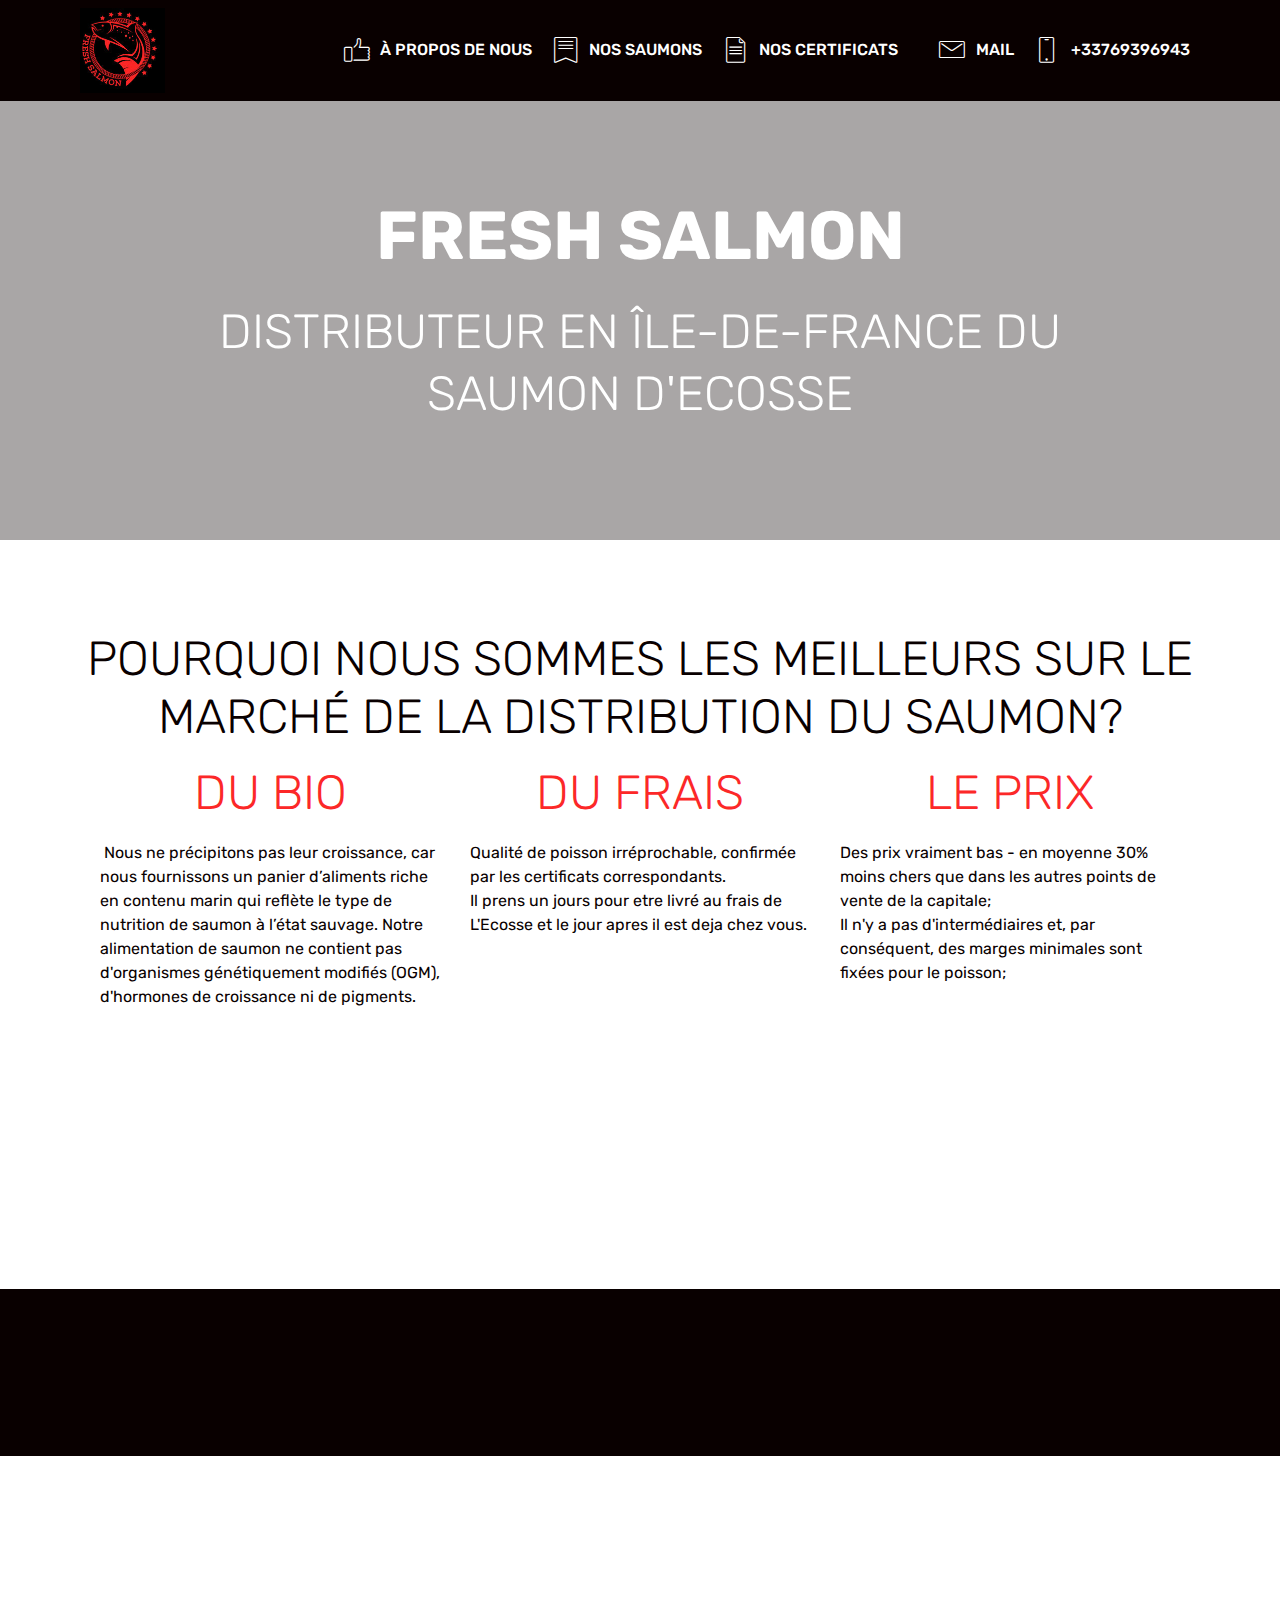
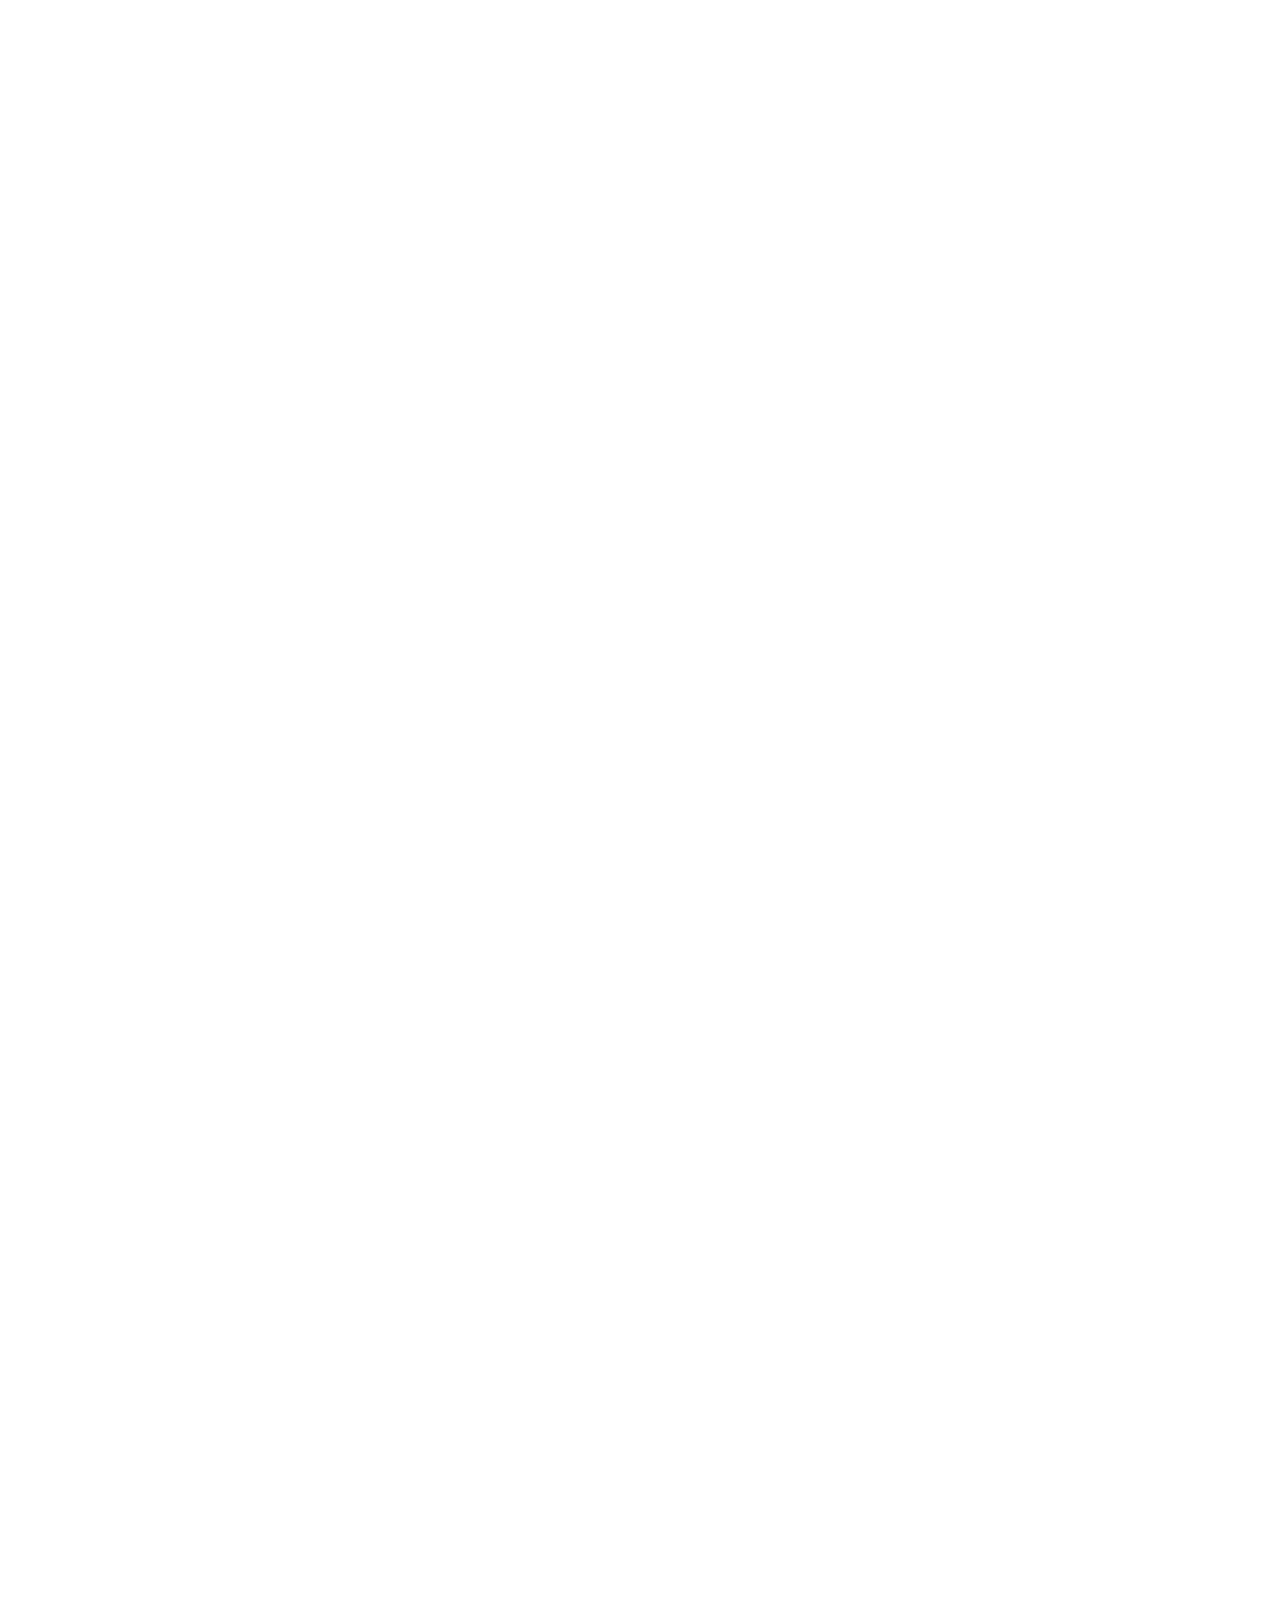
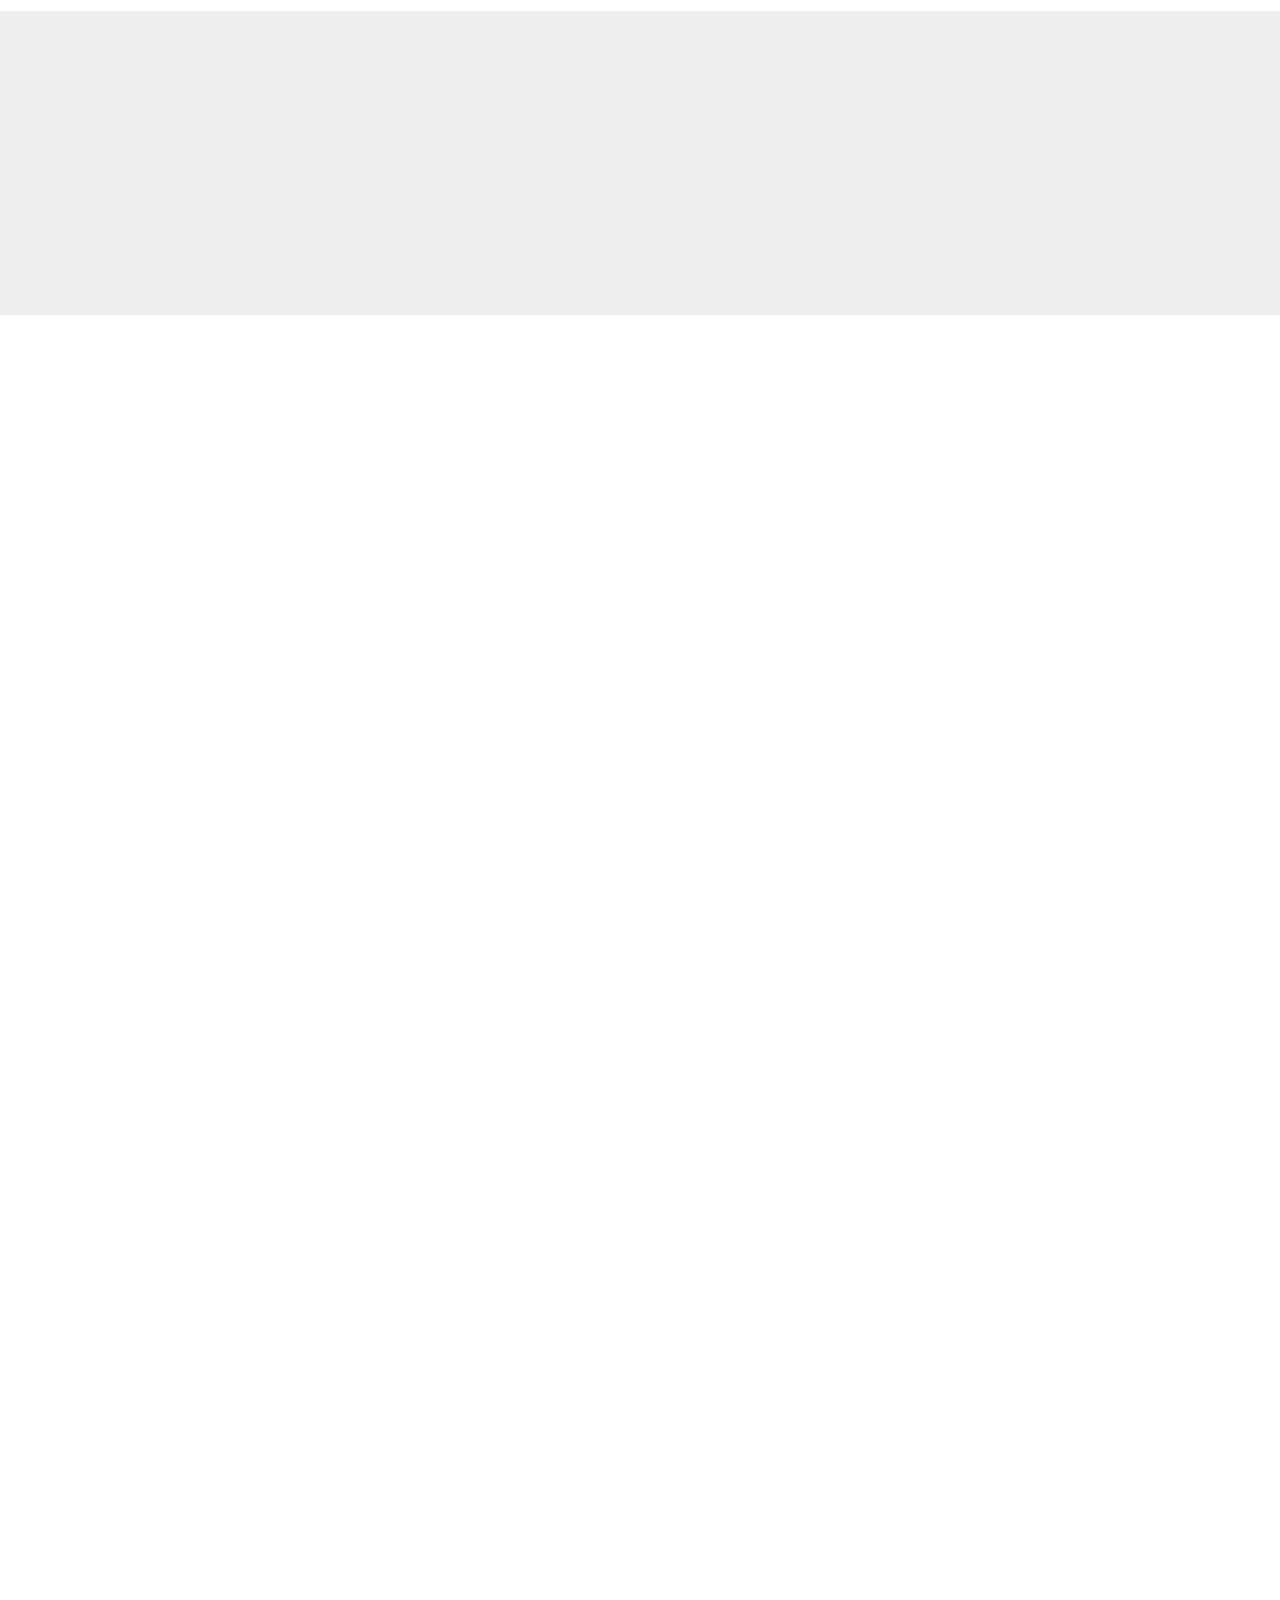
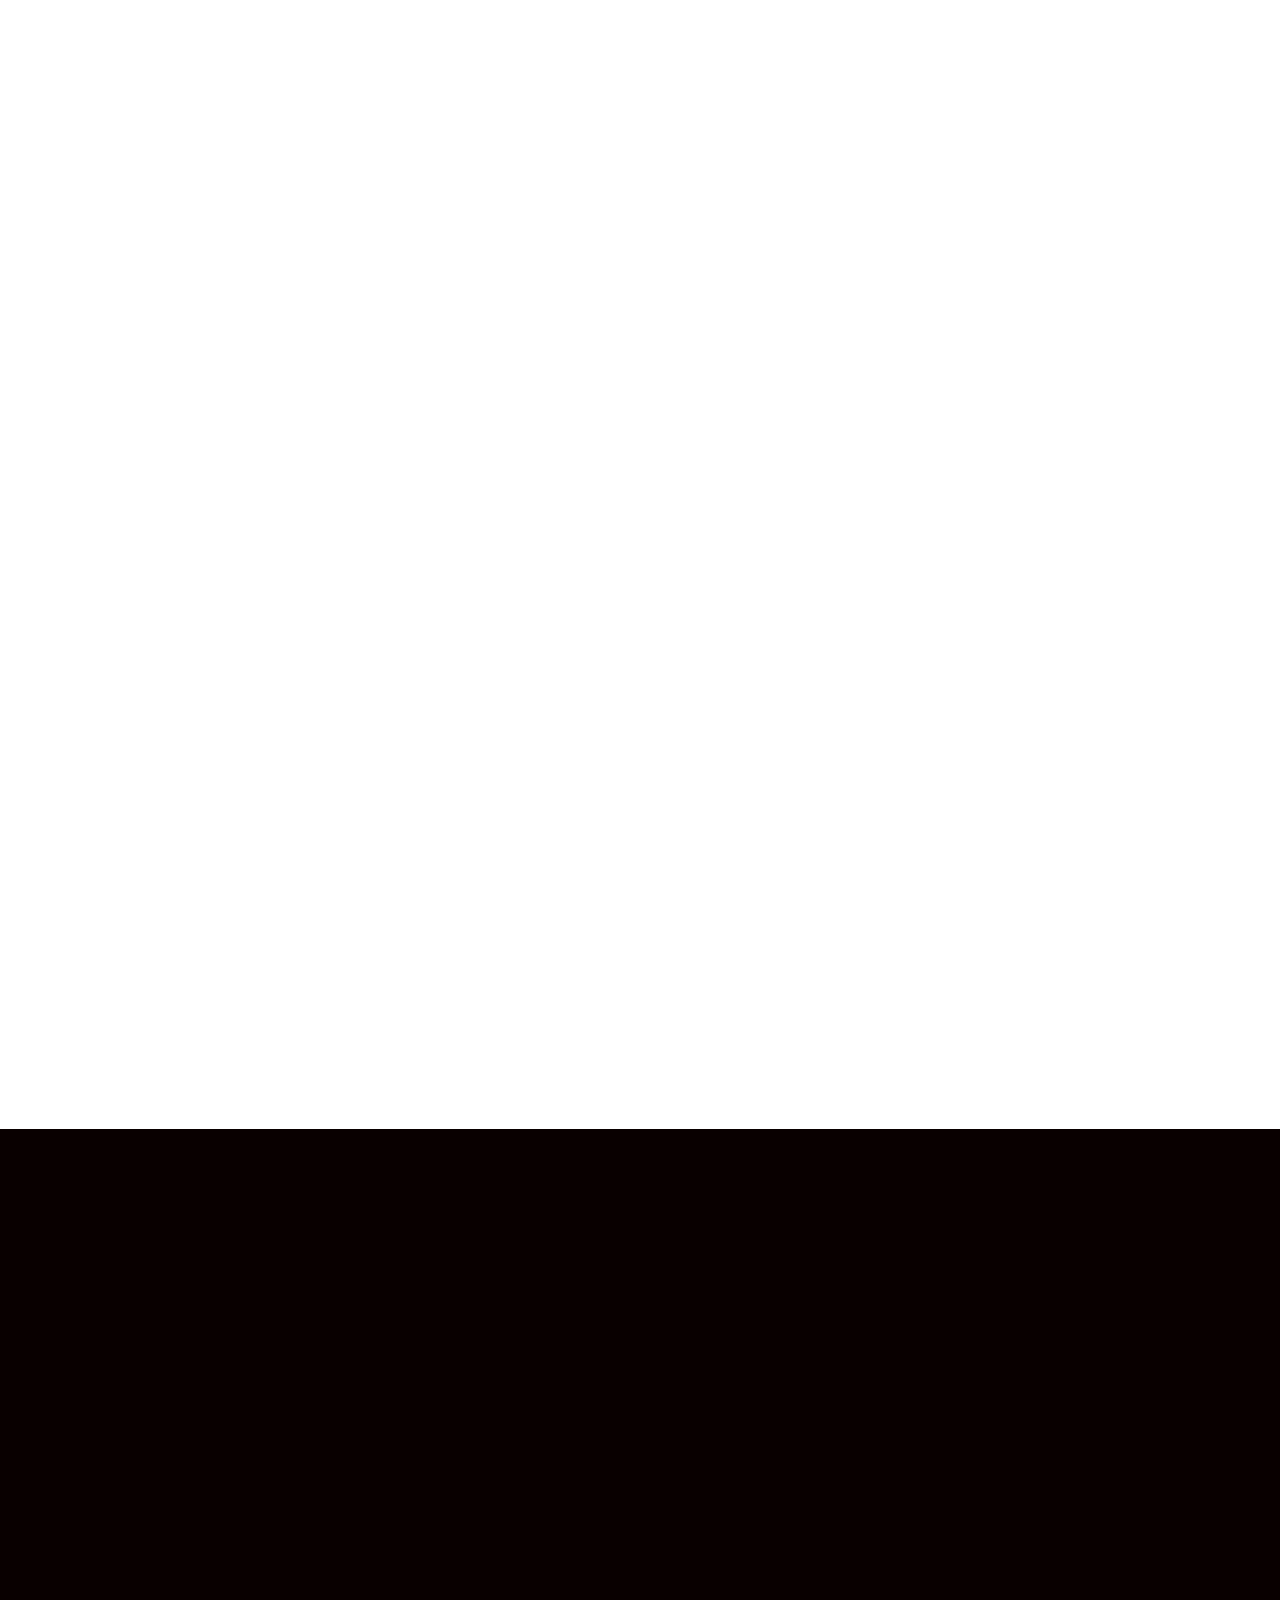
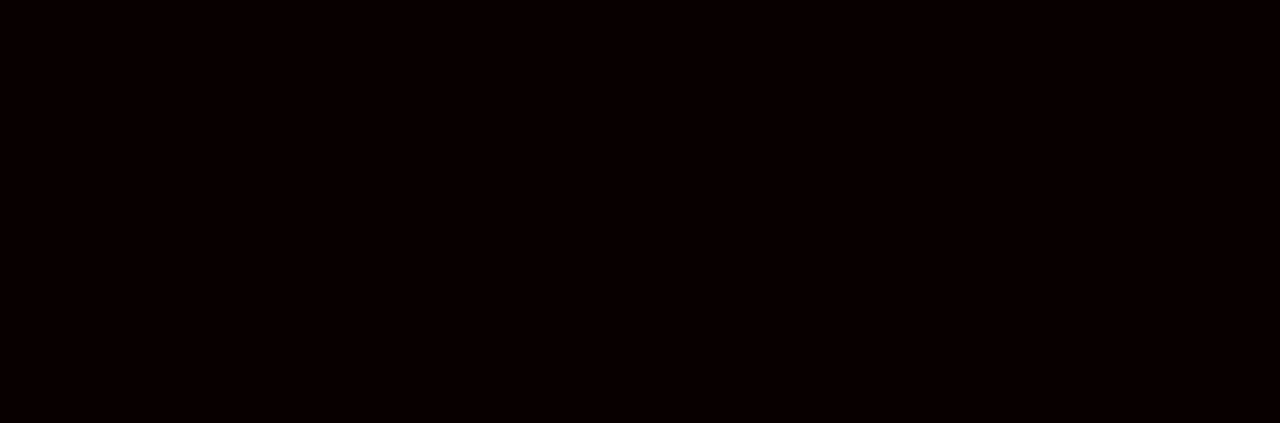
==== commit 99137fbc: "create github pages" ====
--- a/index.html
+++ b/index.html
@@ -41,7 +41,7 @@
             <div class="navbar-brand">
                 <span class="navbar-logo">
                     <a href="index.html">
-                         <img src="assets/images/4-256x256.jpg" alt="Fresh Salmon" title="Fresh Salmon" style="height: 5.2rem;">
+                         <img src="assets/images/4-256x256.jpg" alt="Fresh Salmon" title="Fresh Salmon" style="height: 5.3rem;">
                     </a>
                 </span>
                 
@@ -66,7 +66,7 @@
     </nav>
 </section>
 
-<section class="engine"><a href="https://mobirise.info/u">bootstrap website templates</a></section><section class="mbr-section article content1 cid-rn64HuxCTY" id="content1-1g">
+<section class="engine"><a href="https://mobirise.info">Mobirise</a></section><section class="mbr-section article content1 cid-rn64HuxCTY" id="content1-1g">
     
      
 
@@ -361,7 +361,7 @@
             <div class="media-container-column title col-12 col-md-10">
                 <h2 class="align-right mbr-bold mbr-white pb-3 mbr-fonts-style display-2"></h2>
                 <h3 class="mbr-section-subtitle align-right mbr-light mbr-white pb-3 mbr-fonts-style display-5"></h3>
-                
+                <p class="mbr-text align-right mbr-white mbr-fonts-style display-7"></p>
                 
             </div>
         </div>
@@ -512,7 +512,7 @@
         <div class="row justify-content-center">
             <div class="title col-12 col-lg-8">
                 <h2 class="mbr-section-title align-center pb-3 mbr-fonts-style display-2">FAITES VOTRE COMMANDE</h2>
-                <h3 class="mbr-section-subtitle align-center mbr-light pb-3 mbr-fonts-style display-5">Pour faire votre commande</h3>
+                <h3 class="mbr-section-subtitle align-center mbr-light pb-3 mbr-fonts-style display-5">Pour faire votre commande, il faut presicer les informations suivants:&nbsp;<br>- Le type de saumon &nbsp; &nbsp; &nbsp; &nbsp; &nbsp; &nbsp; &nbsp; &nbsp; &nbsp; &nbsp; &nbsp; &nbsp; &nbsp; &nbsp; &nbsp; &nbsp; &nbsp;<br>- Fillet au en entiere &nbsp; &nbsp; &nbsp; &nbsp; &nbsp; &nbsp; &nbsp; &nbsp; &nbsp; &nbsp; &nbsp; &nbsp; &nbsp; &nbsp; &nbsp; &nbsp; &nbsp;&nbsp;<br>- La quantite en kg &nbsp; &nbsp; &nbsp; &nbsp; &nbsp; &nbsp; &nbsp; &nbsp; &nbsp; &nbsp; &nbsp; &nbsp; &nbsp; &nbsp; &nbsp; &nbsp; &nbsp; &nbsp;&nbsp;<br>- L'adresse de livraison &nbsp; &nbsp; &nbsp; &nbsp; &nbsp; &nbsp; &nbsp; &nbsp; &nbsp; &nbsp; &nbsp; &nbsp; &nbsp; &nbsp; &nbsp;&nbsp;<br>- La date quand il faut livre le saumon &nbsp; &nbsp;</h3>
             </div>
         </div>
     </div>
@@ -520,7 +520,7 @@
         <div class="row justify-content-center">
             <div class="media-container-column col-lg-8" data-form-type="formoid">
                 <!---Formbuilder Form--->
-                <form action="https://mobirise.com/" method="POST" class="mbr-form form-with-styler" data-form-title="Mobirise Form"><input type="hidden" name="email" data-form-email="true" value="hUtfpBMri5+NCZBORelwf343utgNxwiq3Z/pl5Y86HnaamVtv1tEJ/kplh9eLkuRwPs6O8y0SdmYlb4DLdD9jJI/eJp5sIsW31ieIRsCZNdLs5V8gvEvfUX3G3J24l3+">
+                <form action="https://mobirise.com/" method="POST" class="mbr-form form-with-styler" data-form-title="Mobirise Form"><input type="hidden" name="email" data-form-email="true" value="7YbvDszi1aMgKtIjVgSlbI3AdP2GQuUOMlF2dO5jHvWSAo+z9X361CSB22laNgQgTblryuJCQFCjVIIHLECHNIbbVeHrjVjRC/sxoY3kOXpsKZBmyAbKFSpo48DQ2gOI">
                     <div class="row row-sm-offset">
                         <div hidden="hidden" data-form-alert="" class="alert alert-success col-12">Спасибо за заполнение анкеты!</div>
                         <div hidden="hidden" data-form-alert-danger="" class="alert alert-danger col-12">
@@ -528,7 +528,7 @@
                     </div>
                     <div class="dragArea row row-sm-offset">
                         <div class="col-md-4  form-group" data-for="name">
-                            <label for="name-form1-1d" class="form-control-label mbr-fonts-style display-7">Имя</label>
+                            <label for="name-form1-1d" class="form-control-label mbr-fonts-style display-7">Nom au d'établissement</label>
                             <input type="text" name="name" data-form-field="Name" required="required" class="form-control display-7" id="name-form1-1d">
                         </div>
                         <div class="col-md-4  form-group" data-for="email">
@@ -536,14 +536,14 @@
                             <input type="email" name="email" data-form-field="Email" required="required" class="form-control display-7" id="email-form1-1d">
                         </div>
                         <div data-for="phone" class="col-md-4  form-group">
-                            <label for="phone-form1-1d" class="form-control-label mbr-fonts-style display-7">Телефон</label>
+                            <label for="phone-form1-1d" class="form-control-label mbr-fonts-style display-7">Numero à contacter</label>
                             <input type="tel" name="phone" data-form-field="Phone" class="form-control display-7" id="phone-form1-1d">
                         </div>
                         <div data-for="message" class="col-md-12 form-group">
-                            <label for="message-form1-1d" class="form-control-label mbr-fonts-style display-7">Сообщение</label>
+                            <label for="message-form1-1d" class="form-control-label mbr-fonts-style display-7">Message</label>
                             <textarea name="message" data-form-field="Message" class="form-control display-7" id="message-form1-1d"></textarea>
                         </div>
-                        <div class="col-md-12 input-group-btn align-center"><button type="submit" class="btn btn-primary btn-form display-4">ENVOYER</button></div>
+                        <div class="col-md-12 input-group-btn align-center"><button type="submit" class="btn btn-form btn-secondary display-4">ENVOYER</button></div>
                     </div>
                 </form><!---Formbuilder Form--->
             </div>
--- a/assets/mobirise/css/mbr-additional.css
+++ b/assets/mobirise/css/mbr-additional.css
@@ -132,7 +132,7 @@
   border-radius: 3px;
 }
 .bg-primary {
-  background-color: #fc2828 !important;
+  background-color: #090000 !important;
 }
 .bg-success {
   background-color: #f7ed4a !important;
@@ -148,8 +148,8 @@
 }
 .btn-primary,
 .btn-primary:active {
-  background-color: #fc2828 !important;
-  border-color: #fc2828 !important;
+  background-color: #090000 !important;
+  border-color: #090000 !important;
   color: #ffffff !important;
 }
 .btn-primary:hover,
@@ -157,14 +157,14 @@
 .btn-primary.focus,
 .btn-primary.active {
   color: #ffffff !important;
-  background-color: #d50303 !important;
-  border-color: #d50303 !important;
+  background-color: #000000 !important;
+  border-color: #000000 !important;
 }
 .btn-primary.disabled,
 .btn-primary:disabled {
   color: #ffffff !important;
-  background-color: #d50303 !important;
-  border-color: #d50303 !important;
+  background-color: #000000 !important;
+  border-color: #000000 !important;
 }
 .btn-secondary,
 .btn-secondary:active {
@@ -312,22 +312,22 @@
 .btn-primary-outline,
 .btn-primary-outline:active {
   background: none;
-  border-color: #bb0303;
-  color: #bb0303;
+  border-color: #000000;
+  color: #000000;
 }
 .btn-primary-outline:hover,
 .btn-primary-outline:focus,
 .btn-primary-outline.focus,
 .btn-primary-outline.active {
   color: #ffffff;
-  background-color: #fc2828;
-  border-color: #fc2828;
+  background-color: #090000;
+  border-color: #090000;
 }
 .btn-primary-outline.disabled,
 .btn-primary-outline:disabled {
   color: #ffffff !important;
-  background-color: #fc2828 !important;
-  border-color: #fc2828 !important;
+  background-color: #090000 !important;
+  border-color: #090000 !important;
 }
 .btn-secondary-outline,
 .btn-secondary-outline:active {
@@ -464,7 +464,7 @@
   border-color: #ffffff;
 }
 .text-primary {
-  color: #fc2828 !important;
+  color: #090000 !important;
 }
 .text-secondary {
   color: #fc2828 !important;
@@ -489,7 +489,7 @@
 }
 a.text-primary:hover,
 a.text-primary:focus {
-  color: #bb0303 !important;
+  color: #000000 !important;
 }
 a.text-secondary:hover,
 a.text-secondary:focus {
@@ -547,8 +547,8 @@
   border-radius: 100px !important;
 }
 .mbr-gallery-filter li.active .btn {
-  background-color: #fc2828;
-  border-color: #fc2828;
+  background-color: #090000;
+  border-color: #090000;
   color: #ffffff;
 }
 .mbr-gallery-filter li.active .btn:focus {
@@ -565,11 +565,11 @@
 }
 a,
 a:hover {
-  color: #fc2828;
+  color: #090000;
 }
 .mbr-plan-header.bg-primary .mbr-plan-subtitle,
 .mbr-plan-header.bg-primary .mbr-plan-price-desc {
-  color: #fff1f1;
+  color: #ff6f6f;
 }
 .mbr-plan-header.bg-success .mbr-plan-subtitle,
 .mbr-plan-header.bg-success .mbr-plan-price-desc {
@@ -690,7 +690,7 @@
   padding: 10px 0 10px 20px;
   font-size: 1.09rem;
   position: relative;
-  border-color: #fc2828;
+  border-color: #090000;
   border-width: 3px;
 }
 ul,
@@ -779,7 +779,7 @@
   text-align: center;
   position: relative;
   border: 2px solid #c0a375;
-  border-color: #fc2828;
+  border-color: #090000;
   color: #232323;
   cursor: pointer;
 }
@@ -790,7 +790,7 @@
 }
 .btn-social:hover {
   color: #fff;
-  background: #fc2828;
+  background: #090000;
 }
 .btn-social + .btn {
   margin-left: .1rem;
@@ -798,11 +798,11 @@
 /* Footer */
 .mbr-footer-content li::before,
 .mbr-footer .mbr-contacts li::before {
-  background: #fc2828;
+  background: #090000;
 }
 .mbr-footer-content li a:hover,
 .mbr-footer .mbr-contacts li a:hover {
-  color: #fc2828;
+  color: #090000;
 }
 .footer3 input[type="email"],
 .footer4 input[type="email"] {
@@ -1384,14 +1384,14 @@
 }
 .jq-selectbox li:hover,
 .jq-selectbox li.selected {
-  background-color: #fc2828;
+  background-color: #090000;
   color: #ffffff;
 }
 .jq-selectbox .jq-selectbox__trigger-arrow {
   border-top-color: contrast(currentColor, #000000, #ffffff, 30%);
 }
 .jq-selectbox:hover .jq-selectbox__trigger-arrow {
-  border-top-color: #fc2828;
+  border-top-color: #090000;
 }
 .cid-rmSr3nlml0 .navbar {
   padding: .5rem 0;
@@ -1642,7 +1642,7 @@
 }
 @media (min-width: 992px) {
   .cid-rmSr3nlml0 .collapsed:not(.navbar-short) .navbar-collapse {
-    max-height: calc(98.5vh - 5.2rem);
+    max-height: calc(98.5vh - 5.3rem);
   }
 }
 .cid-rmSr3nlml0 .collapsed button.navbar-toggler {
@@ -2116,7 +2116,7 @@
   margin-bottom: 2rem;
 }
 .cid-rn605kT5Td .mbr-section-subtitle {
-  color: #767676;
+  color: #090000;
 }
 .cid-rn605kT5Td a:not([href]):not([tabindex]) {
   color: #fff;
@@ -2127,6 +2127,9 @@
 }
 .cid-rn605kT5Td textarea.form-control {
   min-height: 188px;
+}
+.cid-rn605kT5Td H2 {
+  color: #fc2828;
 }
 .cid-rn5eoL6NrE {
   padding-top: 90px;
@@ -2417,7 +2420,7 @@
 }
 @media (min-width: 992px) {
   .cid-rmSr3nlml0 .collapsed:not(.navbar-short) .navbar-collapse {
-    max-height: calc(98.5vh - 5.2rem);
+    max-height: calc(98.5vh - 5.3rem);
   }
 }
 .cid-rmSr3nlml0 .collapsed button.navbar-toggler {
@@ -2832,7 +2835,7 @@
 }
 @media (min-width: 992px) {
   .cid-rmSr3nlml0 .collapsed:not(.navbar-short) .navbar-collapse {
-    max-height: calc(98.5vh - 5.2rem);
+    max-height: calc(98.5vh - 5.3rem);
   }
 }
 .cid-rmSr3nlml0 .collapsed button.navbar-toggler {
